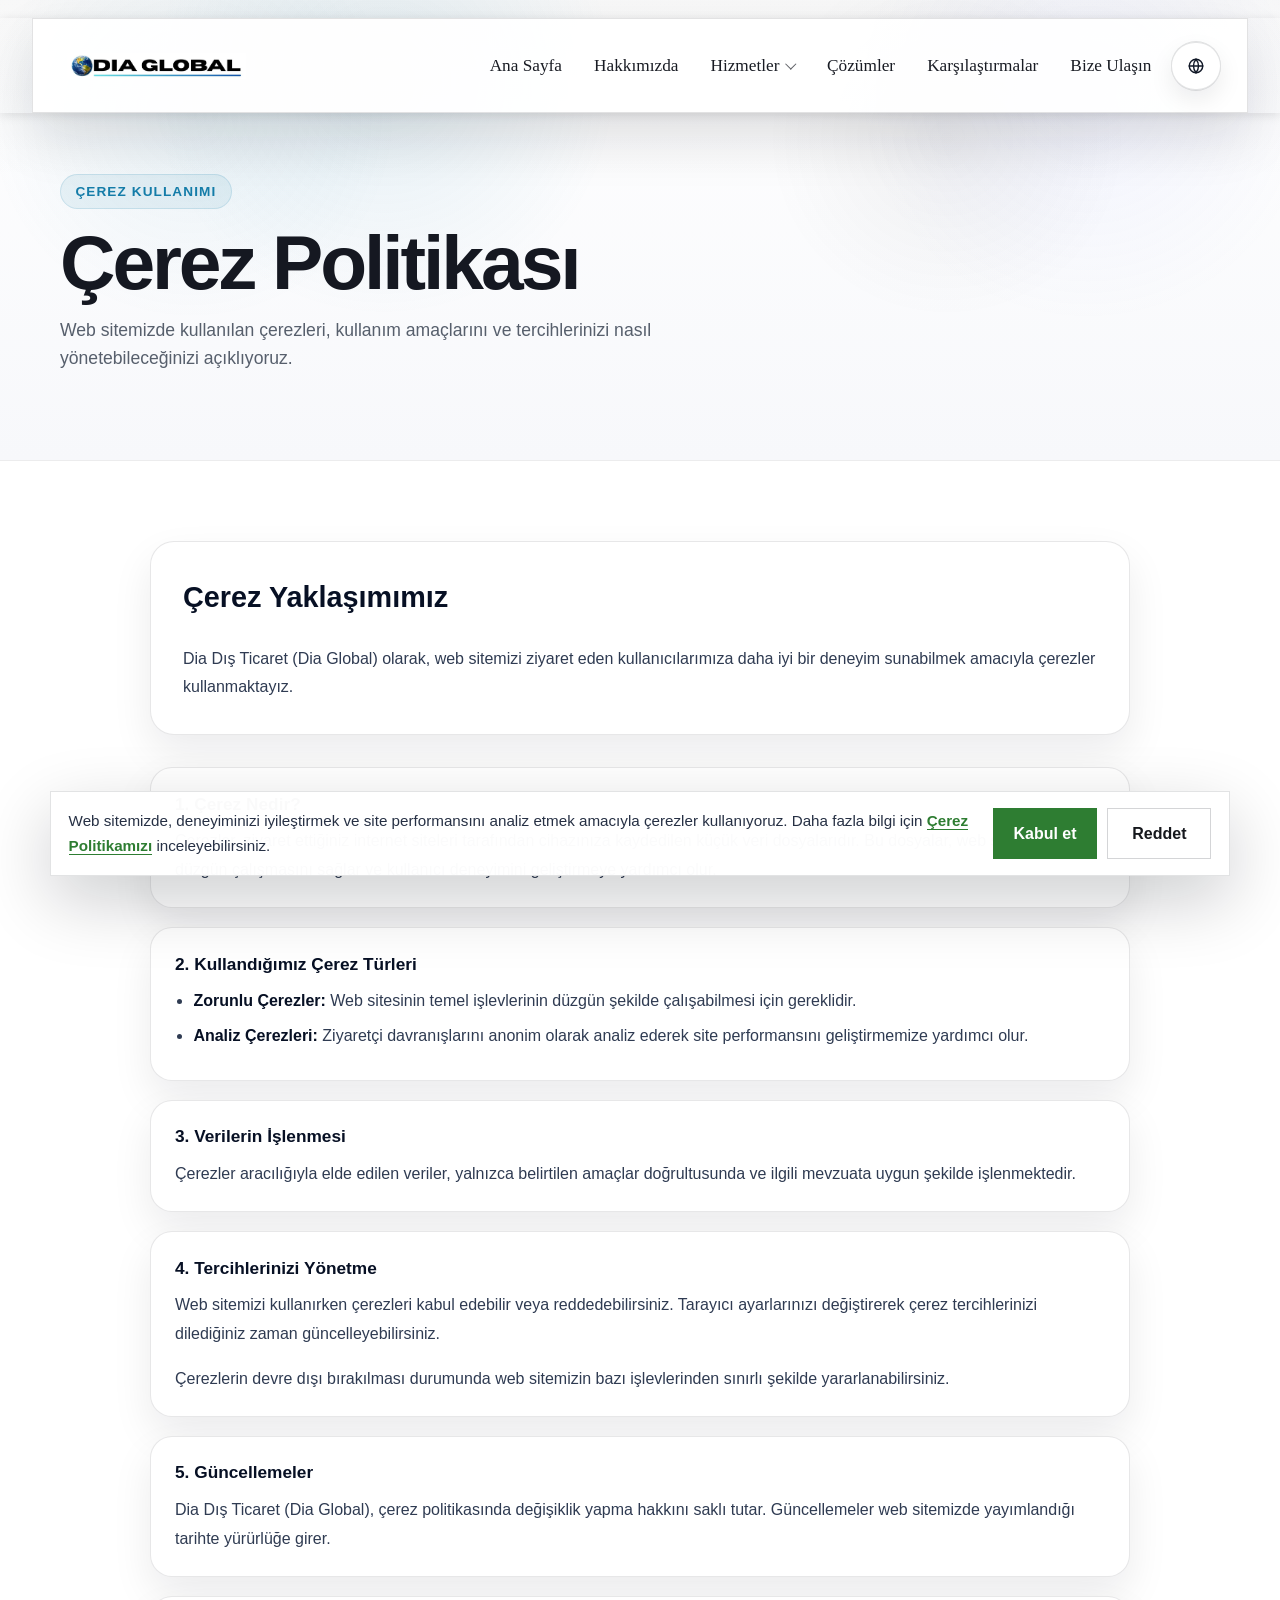
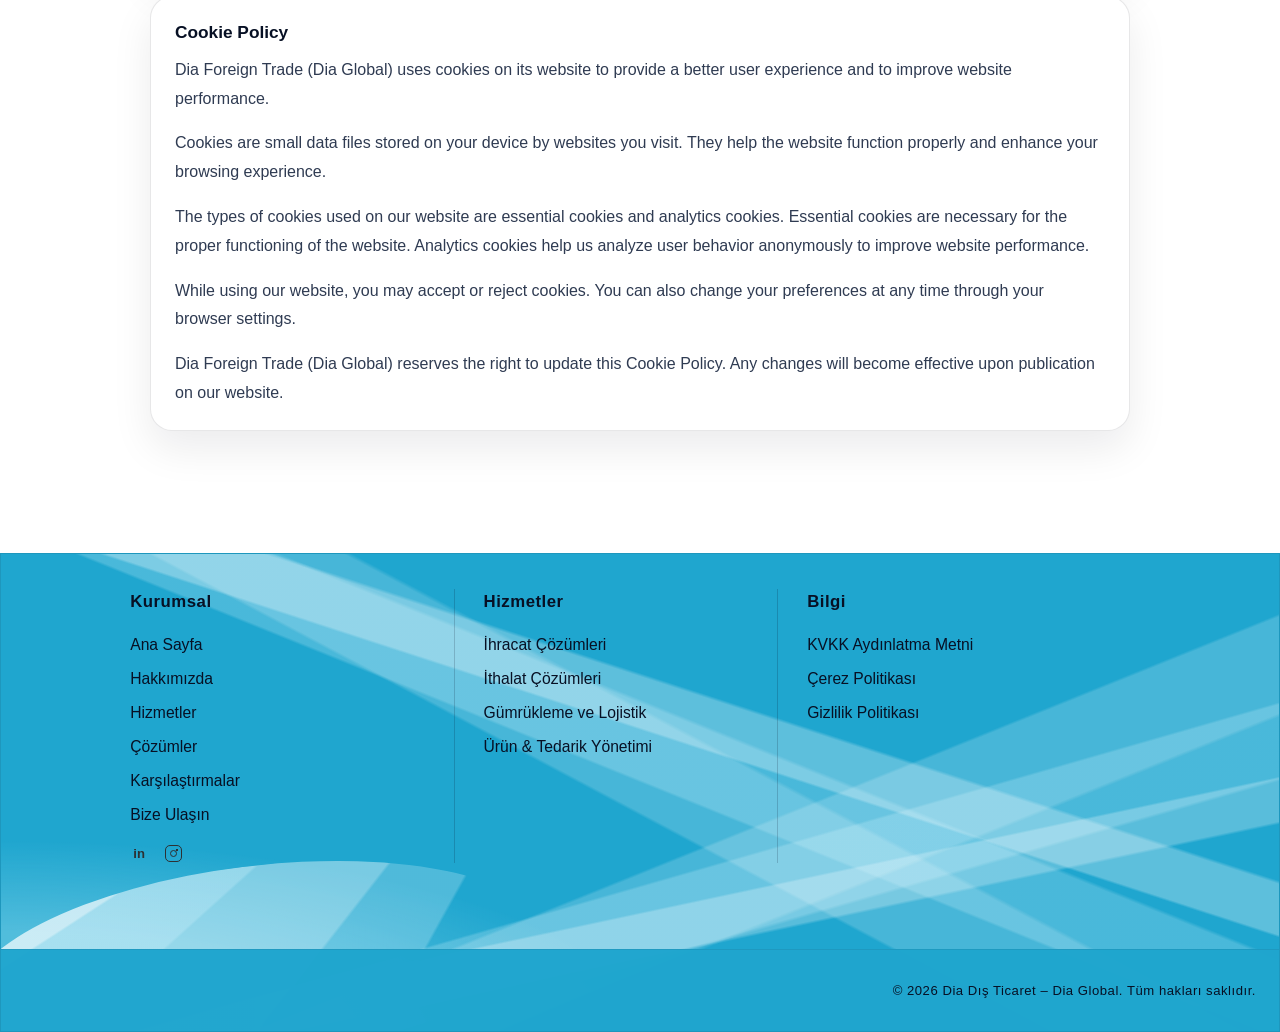
==== cerez-politikasi.html @ b4f11de1 "Link home navigation to canonical root" ====
<!DOCTYPE html>
<html lang="tr">
<head>
    <meta charset="UTF-8">
    <meta name="viewport" content="width=device-width, initial-scale=1.0">
    <title>Dia Global - &Ccedil;erez Politikas&#305;</title>
    <meta name="description" content="Dia Global web sitesinde kullan&#305;lan &ccedil;erezleri, &ccedil;erezlerin ama&ccedil;lar&#305;n&#305; ve taray&#305;c&#305; &uuml;zerinden tercihlerinizi nas&#305;l y&ouml;netebilece&#287;inizi okuyun.">
    <link rel="canonical" href="https://dia-global.com/cerez-politikasi.html">
    <link rel="stylesheet" href="styles.css?v=20260513-logo-size">
    <link rel="icon" href="/favicon.ico" sizes="any">
    <link rel="icon" type="image/png" sizes="128x128" href="/logo/favicon.png">
    <link rel="apple-touch-icon" href="/logo/favicon.png">
    <meta property="og:site_name" content="Dia Global">
    <meta property="og:image" content="https://dia-global.com/logo/logo-cropped.png">
    <meta name="twitter:image" content="https://dia-global.com/logo/logo-cropped.png">
    <meta name="google-adsense-account" content="ca-pub-6413682917914910">
    <script async src="https://pagead2.googlesyndication.com/pagead/js/adsbygoogle.js?client=ca-pub-6413682917914910"
        crossorigin="anonymous"></script>
</head>
<body class="inner-page privacy-page cookie-policy-page" data-page-id="cookie">
    <nav class="navbar">
        <div class="nav-container">
            <a href="/" class="logo home-logo" aria-label="Dia Global home">
                <span class="logo-video-frame" aria-hidden="true">
                    <img class="logo-video" src="logo/logo-cropped.png" alt="">
                </span>
            </a>
            <div class="nav-actions">
                <ul class="nav-menu">
                    <li><a href="/" class="nav-link">Ana Sayfa</a></li>
                    <li><a href="hakkimizda.html" class="nav-link">Hakk&#305;m&#305;zda</a></li>
                    <li class="nav-item-dropdown">
                        <a href="hizmetler.html" class="nav-link">Hizmetler</a>
                        <div class="nav-dropdown" aria-label="Hizmet alt men&uuml;s&uuml;">
                            <a href="hizmetler.html#ihracat-cozumleri" class="nav-dropdown-link">&#304;hracat &Ccedil;&ouml;z&uuml;mleri</a>
                            <a href="hizmetler.html#ithalat-cozumleri" class="nav-dropdown-link">&#304;thalat &Ccedil;&ouml;z&uuml;mleri</a>
                            <a href="hizmetler.html#gumrukleme-ve-lojistik" class="nav-dropdown-link">G&uuml;mr&uuml;kleme ve Lojistik</a>
                            <a href="hizmetler.html#urun-ve-tedarik-yonetimi" class="nav-dropdown-link">&Uuml;r&uuml;n &amp; Tedarik Y&ouml;netimi</a>
                        </div>
                    </li>
                    <li><a href="cozumler.html" class="nav-link">&Ccedil;&ouml;z&uuml;mler</a></li>
                    <li><a href="karsilastirmalar.html" class="nav-link">Kar&#351;&#305;la&#351;t&#305;rmalar</a></li>
                    <li><a href="iletisim.html" class="nav-link">Bize Ula&#351;&#305;n</a></li>
                </ul>
                <div class="language-switcher" aria-label="Language switcher">
                    <button type="button" class="language-option active" data-lang-option="tr" aria-pressed="true">TR</button>
                    <span class="language-divider">/</span>
                    <button type="button" class="language-option" data-lang-option="en" aria-pressed="false">EN</button>
                </div>
                <div class="hamburger">
                    <span></span>
                    <span></span>
                    <span></span>
                </div>
            </div>
        </div>
    </nav>

    <section class="page-hero">
        <div class="container">
            <span class="page-kicker">&Ccedil;erez Kullan&#305;m&#305;</span>
            <h1 class="page-title">&Ccedil;erez Politikas&#305;</h1>
            <p class="page-description">Web sitemizde kullan&#305;lan &ccedil;erezleri, kullan&#305;m ama&ccedil;lar&#305;n&#305; ve tercihlerinizi nas&#305;l y&ouml;netebilece&#287;inizi a&ccedil;&#305;kl&#305;yoruz.</p>
        </div>
    </section>

    <section class="contact privacy-policy-section">
        <div class="container">
            <div class="privacy-policy-shell">
                <div class="about-content privacy-policy-intro">
                    <h3>&Ccedil;erez Yakla&#351;&#305;m&#305;m&#305;z</h3>
                    <p>Dia D&#305;&#351; Ticaret (Dia Global) olarak, web sitemizi ziyaret eden kullan&#305;c&#305;lar&#305;m&#305;za daha iyi bir deneyim sunabilmek amac&#305;yla &ccedil;erezler kullanmaktay&#305;z.</p>
                </div>

                <div class="kvkk-full-block privacy-policy-content">
                    <div class="kvkk-full-sections">
                        <div class="kvkk-full-section">
                            <h4>1. &Ccedil;erez Nedir?</h4>
                            <p>&Ccedil;erezler, ziyaret etti&#287;iniz internet siteleri taraf&#305;ndan cihaz&#305;n&#305;za kaydedilen k&uuml;&ccedil;&uuml;k veri dosyalar&#305;d&#305;r. Bu dosyalar, web sitesinin d&uuml;zg&uuml;n &ccedil;al&#305;&#351;mas&#305;n&#305; sa&#287;lar ve kullan&#305;c&#305; deneyimini geli&#351;tirmeye yard&#305;mc&#305; olur.</p>
                        </div>

                        <div class="kvkk-full-section">
                            <h4>2. Kulland&#305;&#287;&#305;m&#305;z &Ccedil;erez T&uuml;rleri</h4>
                            <ul class="kvkk-full-list">
                                <li><strong>Zorunlu &Ccedil;erezler:</strong> Web sitesinin temel i&#351;levlerinin d&uuml;zg&uuml;n &#351;ekilde &ccedil;al&#305;&#351;abilmesi i&ccedil;in gereklidir.</li>
                                <li><strong>Analiz &Ccedil;erezleri:</strong> Ziyaret&ccedil;i davran&#305;&#351;lar&#305;n&#305; anonim olarak analiz ederek site performans&#305;n&#305; geli&#351;tirmemize yard&#305;mc&#305; olur.</li>
                            </ul>
                        </div>

                        <div class="kvkk-full-section">
                            <h4>3. Verilerin &#304;&#351;lenmesi</h4>
                            <p>&Ccedil;erezler arac&#305;l&#305;&#287;&#305;yla elde edilen veriler, yaln&#305;zca belirtilen ama&ccedil;lar do&#287;rultusunda ve ilgili mevzuata uygun &#351;ekilde i&#351;lenmektedir.</p>
                        </div>

                        <div class="kvkk-full-section">
                            <h4>4. Tercihlerinizi Y&ouml;netme</h4>
                            <p>Web sitemizi kullan&#305;rken &ccedil;erezleri kabul edebilir veya reddedebilirsiniz. Taray&#305;c&#305; ayarlar&#305;n&#305;z&#305; de&#287;i&#351;tirerek &ccedil;erez tercihlerinizi diledi&#287;iniz zaman g&uuml;ncelleyebilirsiniz.</p>
                            <p>&Ccedil;erezlerin devre d&#305;&#351;&#305; b&#305;rak&#305;lmas&#305; durumunda web sitemizin baz&#305; i&#351;levlerinden s&#305;n&#305;rl&#305; &#351;ekilde yararlanabilirsiniz.</p>
                        </div>

                        <div class="kvkk-full-section">
                            <h4>5. G&uuml;ncellemeler</h4>
                            <p>Dia D&#305;&#351; Ticaret (Dia Global), &ccedil;erez politikas&#305;nda de&#287;i&#351;iklik yapma hakk&#305;n&#305; sakl&#305; tutar. G&uuml;ncellemeler web sitemizde yay&#305;mland&#305;&#287;&#305; tarihte y&uuml;r&uuml;rl&uuml;&#287;e girer.</p>
                        </div>

                        <div class="kvkk-full-section">
                            <h4>Cookie Policy</h4>
                            <p>Dia Foreign Trade (Dia Global) uses cookies on its website to provide a better user experience and to improve website performance.</p>
                            <p>Cookies are small data files stored on your device by websites you visit. They help the website function properly and enhance your browsing experience.</p>
                            <p>The types of cookies used on our website are essential cookies and analytics cookies. Essential cookies are necessary for the proper functioning of the website. Analytics cookies help us analyze user behavior anonymously to improve website performance.</p>
                            <p>While using our website, you may accept or reject cookies. You can also change your preferences at any time through your browser settings.</p>
                            <p>Dia Foreign Trade (Dia Global) reserves the right to update this Cookie Policy. Any changes will become effective upon publication on our website.</p>
                        </div>
                    </div>
                </div>
            </div>
        </div>
    </section>

    <footer class="footer home-reference-footer">
        <div class="home-reference-footer-shell">
            <div class="home-reference-footer-panel">
                <div class="home-reference-footer-grid">
                    <div class="home-reference-footer-column">
                        <h4 data-i18n="footer.corporateTitle">Kurumsal</h4>
                        <a href="/" data-i18n="footer.linkHome">Ana Sayfa</a>
                        <a href="hakkimizda.html" data-i18n="footer.linkAbout">Hakk&#305;m&#305;zda</a>
                        <a href="hizmetler.html" data-i18n="footer.linkServices">Hizmetler</a>
                        <a href="cozumler.html" data-i18n="footer.linkSolutions">&Ccedil;&ouml;z&uuml;mler</a>
                        <a href="karsilastirmalar.html">Kar&#351;&#305;la&#351;t&#305;rmalar</a>
                        <a href="iletisim.html" data-i18n="footer.linkReach">Bize Ula&#351;&#305;n</a>
                        <div class="home-reference-footer-social">
                            <a href="#" class="home-reference-footer-social-link home-reference-footer-social-linkedin" aria-label="LinkedIn"><span>in</span></a>
                            <a href="#" class="home-reference-footer-social-link home-reference-footer-social-instagram" aria-label="Instagram"><span>Instagram</span></a>
                        </div>
                    </div>
                    <div class="home-reference-footer-column">
                        <h4 data-i18n="footer.servicesTitle">Hizmetler</h4>
                        <a href="hizmetler.html#ihracat-cozumleri" data-i18n="footer.serviceExport">&#304;hracat &Ccedil;&ouml;z&uuml;mleri</a>
                        <a href="hizmetler.html#ithalat-cozumleri" data-i18n="footer.serviceImport">&#304;thalat &Ccedil;&ouml;z&uuml;mleri</a>
                        <a href="hizmetler.html#gumrukleme-ve-lojistik" data-i18n="footer.serviceLogistics">G&uuml;mr&uuml;kleme ve Lojistik</a>
                        <a href="hizmetler.html#urun-ve-tedarik-yonetimi" data-i18n="footer.serviceSourcing">&Uuml;r&uuml;n &amp; Tedarik Y&ouml;netimi</a>
                    </div>
                    <div class="home-reference-footer-column home-reference-footer-column-wide">
                        <h4 data-i18n="footer.infoTitle">Bilgi</h4>
                        <a href="kvkk-aydinlatma-metni.html" data-i18n="footer.infoKvkk">KVKK Ayd&#305;nlatma Metni</a>
                        <a href="cerez-politikasi.html" data-i18n="footer.infoCookie">&Ccedil;erez Politikas&#305;</a>
                        <a href="gizlilik-politikasi.html" data-i18n="footer.infoPrivacy">Gizlilik Politikas&#305;</a>
                    </div>
                </div>
                <div class="home-reference-footer-bottom">
                    <div class="home-reference-footer-copy-row">
                        <span data-i18n-html="footer.copy">&copy; 2026 Dia D&#305;&#351; Ticaret &ndash; Dia Global. T&uuml;m haklar&#305; sakl&#305;d&#305;r.</span>
                    </div>
                </div>
            </div>
        </div>
    </footer>

    <script src="script.js?v=20260513-mobile-dropdown"></script>
</body>
</html>
---- styles.css ----
/* ===== COLOR SCHEME ===== */
:root {
    --primary: #2E7D32;
    --primary-light: #4CAF50;
    --primary-dark: #1B5E20;
    --secondary: #0288D1;
    --secondary-light: #03A9F4;
    --accent: #FF6F00;
    --dark: #212121;
    --light: #F5F5F5;
    --text: #333333;
    --border: #E0E0E0;
    --success: #66BB6A;
    --warning: #FFA726;
    --diamond-blue: #186eb6;
    --diamond-blue-soft: rgba(24, 110, 182, 0.18);
    --diamond-blue-glow: rgba(24, 110, 182, 0.42);
    --diamond-blue-deep: #0d4f8c;
}

/* ===== COMPARISON PAGES ===== */
.comparison-page {
    background: #0b0d12;
    color: #f5f7fb;
}

.comparison-page .navbar {
    background: rgba(11, 13, 18, 0.94);
    border-bottom: 1px solid rgba(255, 255, 255, 0.08);
}

.comparison-page .nav-link,
.comparison-page .language-option,
.comparison-page .language-divider {
    color: rgba(245, 247, 251, 0.82);
}

.comparison-page .nav-link.current,
.comparison-page .nav-link:hover,
.comparison-page .language-option.active {
    color: #ffd36a;
}

.comparison-page .hamburger span {
    background: #f5f7fb;
}

.comparison-hero,
.comparison-detail-hero {
    position: relative;
    min-height: 520px;
    overflow: hidden;
    display: flex;
    align-items: flex-end;
    background: #08090d;
}

.comparison-hero img,
.comparison-detail-hero img {
    position: absolute;
    inset: 0;
    width: 100%;
    height: 100%;
    object-fit: cover;
    opacity: 0.7;
}

.comparison-hero::after,
.comparison-detail-hero::after {
    content: '';
    position: absolute;
    inset: 0;
    background:
        linear-gradient(90deg, rgba(8, 9, 13, 0.9), rgba(8, 9, 13, 0.34) 46%, rgba(8, 9, 13, 0.9)),
        linear-gradient(180deg, transparent 35%, #0b0d12 100%);
}

.comparison-hero-copy,
.comparison-detail-copy {
    position: relative;
    z-index: 1;
    width: min(1180px, calc(100% - 40px));
    margin: 0 auto;
    padding: 0 0 88px;
}

.comparison-hero-copy h1,
.comparison-detail-copy h1 {
    max-width: 820px;
    margin: 12px 0 18px;
    font-size: clamp(2.4rem, 7vw, 5.8rem);
    line-height: 0.95;
    letter-spacing: 0;
    color: #ffffff;
}

.comparison-hero-copy p,
.comparison-detail-copy p {
    max-width: 720px;
    color: rgba(245, 247, 251, 0.82);
    font-size: 1.1rem;
}

.comparison-main,
.comparison-content {
    padding: 70px 0 90px;
}

.comparison-section-header {
    display: flex;
    justify-content: space-between;
    gap: 24px;
    align-items: end;
    margin-bottom: 28px;
}

.comparison-section-header h2 {
    color: #fff;
    font-size: clamp(1.8rem, 4vw, 3rem);
}

.comparison-card-grid {
    display: grid;
    grid-template-columns: repeat(4, minmax(0, 1fr));
    gap: 16px;
}

.comparison-card {
    min-height: 178px;
    padding: 20px;
    border: 1px solid rgba(255, 255, 255, 0.12);
    border-radius: 8px;
    background:
        linear-gradient(145deg, rgba(255, 255, 255, 0.08), rgba(255, 255, 255, 0.02)),
        #151821;
    box-shadow: 0 18px 42px rgba(0, 0, 0, 0.2);
}

.comparison-card.featured {
    grid-column: span 2;
    background:
        linear-gradient(135deg, rgba(170, 18, 28, 0.42), rgba(230, 173, 49, 0.22)),
        #171017;
}

.comparison-card span,
.comparison-spec-card span,
.back-link {
    display: inline-flex;
    color: #ffd36a;
    font-size: 0.8rem;
    font-weight: 800;
    letter-spacing: 0.1em;
    text-transform: uppercase;
}

.comparison-card h3 {
    margin: 14px 0 10px;
    color: #d7e8ff;
    font-size: 1.08rem;
    line-height: 1.28;
}

.comparison-card p {
    color: rgba(245, 247, 251, 0.68);
    font-size: 0.95rem;
}

.comparison-card:hover {
    transform: translateY(-4px);
    border-color: rgba(255, 211, 106, 0.46);
    box-shadow: 0 24px 58px rgba(0, 0, 0, 0.34);
}

.back-link {
    width: fit-content;
    margin-bottom: 22px;
}

.comparison-versus-grid {
    display: grid;
    grid-template-columns: repeat(2, minmax(0, 1fr));
    gap: 18px;
}

.comparison-spec-card {
    padding: 28px;
    border-radius: 8px;
    border: 1px solid rgba(255, 255, 255, 0.12);
    background: #151821;
}

.comparison-spec-card.red {
    background: linear-gradient(145deg, rgba(177, 22, 34, 0.34), rgba(21, 24, 33, 0.96));
}

.comparison-spec-card.gold {
    background: linear-gradient(145deg, rgba(225, 169, 46, 0.34), rgba(21, 24, 33, 0.96));
}

.comparison-spec-card.teal {
    background: linear-gradient(145deg, rgba(32, 162, 160, 0.3), rgba(21, 24, 33, 0.96));
}

.comparison-spec-card.blue {
    background: linear-gradient(145deg, rgba(40, 88, 190, 0.34), rgba(21, 24, 33, 0.96));
}

.comparison-spec-card.silver {
    background: linear-gradient(145deg, rgba(210, 215, 224, 0.24), rgba(21, 24, 33, 0.96));
}

.comparison-spec-card h2,
.comparison-verdict h2 {
    margin: 12px 0 18px;
    color: #ffffff;
}

.comparison-spec-card ul {
    display: grid;
    gap: 10px;
    padding-left: 18px;
    color: rgba(245, 247, 251, 0.78);
}

.comparison-table-wrap {
    margin-top: 22px;
    overflow-x: auto;
    border: 1px solid rgba(255, 255, 255, 0.12);
    border-radius: 8px;
    background: #11141b;
}

.comparison-table {
    width: 100%;
    border-collapse: collapse;
    min-width: 680px;
}

.comparison-table th,
.comparison-table td {
    padding: 16px;
    text-align: left;
    border-bottom: 1px solid rgba(255, 255, 255, 0.09);
}

.comparison-table th {
    color: #ffd36a;
    background: rgba(255, 255, 255, 0.05);
}

.comparison-table td {
    color: rgba(245, 247, 251, 0.78);
}

.comparison-verdict {
    margin-top: 22px;
    padding: 28px;
    border-radius: 8px;
    background: linear-gradient(135deg, rgba(255, 211, 106, 0.18), rgba(255, 255, 255, 0.05));
    border: 1px solid rgba(255, 211, 106, 0.24);
}

.comparison-verdict p {
    color: rgba(245, 247, 251, 0.78);
    max-width: 900px;
}

@media (max-width: 1024px) {
    .comparison-card-grid {
        grid-template-columns: repeat(2, minmax(0, 1fr));
    }
}

@media (max-width: 720px) {
    .comparison-hero,
    .comparison-detail-hero {
        min-height: 470px;
    }

    .comparison-hero-copy,
    .comparison-detail-copy {
        padding-bottom: 56px;
    }

    .comparison-card-grid,
    .comparison-versus-grid {
        grid-template-columns: 1fr;
    }

    .comparison-card.featured {
        grid-column: auto;
    }

    .comparison-main,
    .comparison-content {
        padding: 46px 0 64px;
    }
}

/* ===== GLOBAL STYLES ===== */
* {
    margin: 0;
    padding: 0;
    box-sizing: border-box;
}

body {
    font-family: 'Segoe UI', Tahoma, Geneva, Verdana, sans-serif;
    line-height: 1.6;
    color: var(--text);
    background: #FAFAFA;
}

body.home-page {
    background:
        radial-gradient(circle at top, rgba(74, 98, 255, 0.16), transparent 28%),
        radial-gradient(circle at bottom right, rgba(255, 255, 255, 0.06), transparent 24%),
        #050816;
    overflow-x: hidden;
    color: #f4f7ff;
}

.container {
    max-width: 1200px;
    margin: 0 auto;
    padding: 0 20px;
}

a {
    text-decoration: none;
    color: inherit;
    transition: all 0.3s ease;
}

/* ===== NAVBAR ===== */
.navbar {
    background: white;
    padding: 1rem 0;
    position: sticky;
    top: 0;
    z-index: 1000;
    box-shadow: 0 2px 10px rgba(0, 0, 0, 0.1);
}

.nav-container {
    max-width: 1200px;
    margin: 0 auto;
    padding: 0 20px;
    position: relative;
    display: flex;
    justify-content: space-between;
    align-items: center;
}

.logo {
    display: flex;
    align-items: center;
    height: 50px;
    transition: all 0.3s ease;
}

.logo img {
    height: 100%;
    width: auto;
    max-width: 150px;
    object-fit: contain;
}

.logo-video-frame {
    width: 230px;
    height: 52px;
    flex-shrink: 0;
    margin-left: 0;
    border-radius: 0;
    border: none;
    background: transparent;
    overflow: hidden;
    display: inline-flex;
    align-items: center;
    justify-content: center;
}

.logo .logo-video {
    width: 100%;
    height: 100%;
    max-width: none;
    object-fit: cover;
    object-position: 48% 53%;
    display: block;
    transform: scale(1.18);
    transform-origin: 48% 53%;
}

.nav-actions {
    display: flex;
    align-items: center;
    gap: 1.25rem;
}

.nav-menu {
    display: flex;
    list-style: none;
    gap: 2.5rem;
}

.language-switcher {
    position: relative;
    display: inline-flex;
    flex-direction: column;
    align-items: stretch;
    min-width: 74px;
    z-index: 20;
    padding: 0;
    border: 1px solid rgba(33, 33, 33, 0.12);
    border-radius: 0;
    background: #ffffff;
    box-shadow: 0 12px 28px rgba(5, 8, 22, 0.08);
}

.language-option {
    display: none;
    align-items: center;
    justify-content: flex-start;
    gap: 0.6rem;
    width: 100%;
    border: none;
    background: transparent;
    color: #071024;
    font: inherit;
    font-size: 0.9rem;
    font-weight: 500;
    letter-spacing: 0.06em;
    cursor: pointer;
    padding: 0.5rem 0.75rem;
    text-align: left;
    white-space: nowrap;
}

.language-option.active {
    display: inline-flex;
    color: #071024;
    order: 0;
}

.language-switcher:hover .language-option,
.language-switcher:focus-within .language-option {
    display: inline-flex;
}

.language-option:not(.active) {
    order: 1;
}

.language-switcher:hover .language-option:not(.active),
.language-switcher:focus-within .language-option:not(.active) {
    border-top: 1px solid rgba(21, 24, 33, 0.1);
}

.language-option:hover {
    background: #e6f8ff;
    color: #0f5f86;
}

.language-option[data-lang-option="tr"]::before {
    content: "";
}

.language-option[data-lang-option="en"]::before {
    content: "";
}

.language-divider {
    display: none;
}

.language-option::before {
    content: "";
    display: inline-block;
    width: 22px;
    height: 14px;
    flex: 0 0 auto;
    border: 1px solid rgba(21, 24, 33, 0.16);
    box-shadow: 0 1px 2px rgba(5, 8, 22, 0.08);
    background-repeat: no-repeat;
    background-position: center;
    background-size: cover;
}

.language-option[data-lang-option="tr"]::before {
    content: "";
    background-image: url('img/turkeyflag.jpg');
}

.language-option[data-lang-option="en"]::before {
    content: "";
    background-image: url('img/americaflag.jpg');
}

.nav-link {
    color: var(--text);
    font-weight: 500;
    position: relative;
    transition: color 0.3s ease, text-shadow 0.3s ease;
}

.nav-link:hover {
    color: var(--diamond-blue);
    text-shadow: 0 0 12px var(--diamond-blue-glow);
}

.nav-link.current {
    color: var(--diamond-blue-deep);
}

.nav-link::after {
    content: '';
    position: absolute;
    width: 0;
    height: 2px;
    bottom: -5px;
    left: 0;
    background: linear-gradient(90deg, #4ea0df, var(--diamond-blue), #0d4f8c);
    border-radius: 999px;
    box-shadow: 0 0 10px var(--diamond-blue-glow);
    transition: width 0.3s ease, opacity 0.3s ease;
    opacity: 0;
}

.nav-link:hover::after {
    width: 100%;
    opacity: 1;
}

.nav-link.current::after {
    width: 100%;
    opacity: 0.75;
}

.nav-menu > li {
    position: relative;
}

.nav-item-dropdown {
    padding-bottom: 18px;
    margin-bottom: -18px;
}

.nav-item-dropdown::after {
    content: '';
    position: absolute;
    top: 100%;
    left: 0;
    right: 0;
    height: 18px;
}

.nav-item-dropdown > .nav-link {
    display: inline-flex;
    align-items: center;
    gap: 0.5rem;
}

.nav-item-dropdown > .nav-link::before {
    content: '';
    order: 2;
    width: 0.38em;
    height: 0.38em;
    border-right: 1.5px solid currentColor;
    border-bottom: 1.5px solid currentColor;
    opacity: 0.7;
    transform: translateY(-2px) rotate(45deg);
    transition: transform 0.3s ease, opacity 0.3s ease;
}

.nav-item-dropdown:hover > .nav-link::before,
.nav-item-dropdown:focus-within > .nav-link::before {
    opacity: 1;
    transform: translateY(2px) rotate(225deg);
}

.nav-dropdown {
    position: absolute;
    top: calc(100% + 10px);
    left: 50%;
    min-width: 290px;
    display: grid;
    gap: 0.35rem;
    padding: 0.85rem;
    border: 1px solid rgba(17, 20, 29, 0.12);
    border-radius: 24px;
    background: rgba(255, 255, 255, 0.98);
    box-shadow: 0 22px 48px rgba(18, 20, 28, 0.16);
    opacity: 0;
    visibility: hidden;
    transform: translate(-50%, 12px);
    pointer-events: none;
    transition: opacity 0.25s ease, transform 0.25s ease, visibility 0.25s ease;
    z-index: 20;
}

.nav-item-dropdown:hover .nav-dropdown,
.nav-item-dropdown:focus-within .nav-dropdown {
    opacity: 1;
    visibility: visible;
    transform: translate(-50%, 0);
    pointer-events: auto;
}

.nav-dropdown-link {
    display: block;
    padding: 0.85rem 1rem;
    border-radius: 16px;
    color: #151821;
    font-size: 0.96rem;
    font-weight: 500;
    line-height: 1.35;
}

.nav-dropdown-link:hover,
.nav-dropdown-link:focus-visible {
    background: rgba(17, 20, 29, 0.06);
    color: #050816;
    outline: none;
}

.hamburger {
    display: none;
    flex-direction: column;
    cursor: pointer;
}

.hamburger span {
    width: 25px;
    height: 3px;
    background: var(--text);
    margin: 5px 0;
    border-radius: 2px;
    transition: 0.3s;
}

/* ===== HERO SECTION ===== */
.page-hero {
    position: relative;
    padding: 110px 20px 90px;
    background: linear-gradient(135deg, var(--primary) 0%, var(--secondary) 100%);
    color: white;
    overflow: hidden;
}

.page-hero::before {
    content: '';
    position: absolute;
    inset: 0;
    background:
        radial-gradient(circle at top right, rgba(255, 255, 255, 0.16), transparent 32%),
        radial-gradient(circle at bottom left, rgba(255, 255, 255, 0.12), transparent 28%);
    pointer-events: none;
}

.page-hero .container {
    position: relative;
    z-index: 1;
}

.page-kicker {
    display: inline-block;
    margin-bottom: 1rem;
    padding: 0.35rem 0.9rem;
    border-radius: 999px;
    background: rgba(255, 255, 255, 0.14);
    font-size: 0.85rem;
    font-weight: 600;
    letter-spacing: 0.08em;
    text-transform: uppercase;
}

.page-title {
    font-size: 3rem;
    line-height: 1.15;
    margin-bottom: 1rem;
}

.page-description {
    max-width: 720px;
    font-size: 1.1rem;
    opacity: 0.94;
}

.hero {
    position: relative;
    height: 100vh;
    display: flex;
    align-items: center;
    justify-content: center;
    overflow: hidden;
    background: linear-gradient(135deg, var(--primary) 0%, var(--secondary) 100%);
}

.hero::before {
    content: '';
    position: absolute;
    top: 0;
    right: 0;
    width: 50%;
    height: 100%;
    background: url('data:image/svg+xml,<svg xmlns="http://www.w3.org/2000/svg" viewBox="0 0 600 600"><defs><pattern id="grid" width="40" height="40" patternUnits="userSpaceOnUse"><path d="M 40 0 L 0 0 0 40" fill="none" stroke="rgba(255,255,255,0.1)" stroke-width="1"/></pattern></defs><rect width="600" height="600" fill="rgba(255,255,255,0.05)"/><rect width="600" height="600" fill="url(%23grid)"/><circle cx="300" cy="300" r="200" fill="none" stroke="rgba(255,255,255,0.1)" stroke-width="2"/><circle cx="300" cy="300" r="100" fill="none" stroke="rgba(255,255,255,0.1)" stroke-width="2"/></svg>') no-repeat center;
    background-size: cover;
    opacity: 0.5;
}

.hero-background {
    position: absolute;
    bottom: 0;
    right: 0;
    width: 40%;
    height: 100%;
    background: url('data:image/svg+xml,<svg xmlns="http://www.w3.org/2000/svg" viewBox="0 0 400 400"><g opacity="0.2"><path d="M100,200 Q150,150 200,200 T300,200" stroke="white" fill="none" stroke-width="2"/><path d="M100,250 Q150,200 200,250 T300,250" stroke="white" fill="none" stroke-width="2"/><path d="M100,300 Q150,250 200,300 T300,300" stroke="white" fill="none" stroke-width="2"/></g></svg>') no-repeat;
    background-size: contain;
    opacity: 0.3;
    z-index: 0;
}

.home-page .hero {
    height: auto;
    min-height: 100vh;
}

.home-page .navbar {
    position: absolute;
    inset: 18px 0 auto;
    padding: 0;
    background: transparent;
    box-shadow: none;
}

.home-page .nav-container {
    width: min(1680px, calc(100% - 80px));
    max-width: none;
    align-items: center;
    padding: 1rem 1.8rem;
    border: 1px solid rgba(16, 18, 26, 0.12);
    background: rgba(255, 255, 255, 0.96);
    box-shadow: 0 24px 55px rgba(18, 20, 28, 0.12);
}

.home-page .home-logo {
    height: auto;
    gap: 0.8rem;
    color: #151821;
    transform: translateX(0);
}

.home-page .logo-mark {
    width: 42px;
    height: 42px;
    display: inline-flex;
    align-items: center;
    justify-content: center;
    border-radius: 14px;
    background: #ffffff;
    border: 1px solid rgba(19, 22, 30, 0.12);
    color: #060816;
    font-family: 'Georgia', 'Times New Roman', serif;
    font-size: 0.9rem;
    font-weight: 700;
    letter-spacing: 0.08em;
    box-shadow: none;
}

.home-page .logo-text {
    font-family: 'Georgia', 'Times New Roman', serif;
    font-size: 1.05rem;
    font-weight: 700;
    letter-spacing: 0.02em;
    text-transform: none;
}

.home-page .nav-actions {
    margin-left: auto;
    transform: translateX(8px);
    padding: 0;
    border: none;
    border-radius: 0;
    background: transparent;
    backdrop-filter: none;
    box-shadow: none;
    gap: 1.25rem;
}

.home-page .nav-menu {
    gap: 1.65rem;
}

.home-page .nav-link {
    color: #191c24;
    font-family: 'Georgia', 'Times New Roman', serif;
    font-size: 1rem;
    font-weight: 500;
}

.home-page .nav-link::after {
    display: block;
}

.home-page .nav-link:hover,
.home-page .nav-link.current {
    color: #147ca8;
}

.home-page .nav-dropdown-link {
    font-family: 'Georgia', 'Times New Roman', serif;
}

.home-page .language-switcher {
    border: 1px solid rgba(21, 24, 33, 0.12);
    background: #ffffff;
    padding: 0;
}

.home-page .language-option {
    color: #191c24;
    font-family: 'Georgia', 'Times New Roman', serif;
    font-size: 0.98rem;
    letter-spacing: 0.02em;
}

.home-page .language-option.active {
    color: #050816;
}

.home-page .language-divider {
    color: rgba(25, 28, 36, 0.45);
}

.home-page .hamburger span {
    background: #11141d;
}

.home-page .hero {
    position: relative;
    align-items: flex-start;
    padding: 126px 24px 72px;
    background:
        radial-gradient(circle at 28% 20%, rgba(100, 216, 255, 0.18), transparent 24%),
        radial-gradient(circle at 74% 30%, rgba(155, 178, 192, 0.2), transparent 18%),
        linear-gradient(180deg, #ffffff 0%, #f7f9fc 100%);
}

.home-page .hero::before {
    inset: 0;
    width: 100%;
    background:
        radial-gradient(circle at 15% 25%, rgba(100, 216, 255, 0.08), transparent 18%),
        radial-gradient(circle at 85% 20%, rgba(155, 178, 192, 0.12), transparent 20%),
        linear-gradient(180deg, rgba(255, 255, 255, 0.82), transparent 44%);
    opacity: 1;
}

.home-page .hero-background {
    display: none;
}

.hero-grid,
.hero-noise,
.hero-smoke {
    position: absolute;
    inset: 0;
    pointer-events: none;
}

.hero-grid {
    background-image:
        radial-gradient(rgba(21, 24, 33, 0.12) 0.8px, transparent 0.8px),
        linear-gradient(180deg, rgba(155, 178, 192, 0.12), transparent 55%);
    background-size: 82px 82px, 100% 100%;
    mask-image: linear-gradient(180deg, rgba(0, 0, 0, 0.7), transparent 82%);
    opacity: 0.08;
}

.hero-noise {
    background:
        radial-gradient(circle at 20% 20%, rgba(100, 216, 255, 0.16), transparent 30%),
        radial-gradient(circle at 80% 35%, rgba(155, 178, 192, 0.18), transparent 20%),
        radial-gradient(circle at 60% 75%, rgba(24, 110, 182, 0.08), transparent 18%);
    filter: blur(30px);
    opacity: 0.6;
}

.hero-smoke {
    border-radius: 999px;
    filter: blur(18px);
    mix-blend-mode: multiply;
}

.hero-smoke-one {
    inset: 8% 56% auto 10%;
    height: 300px;
    background:
        radial-gradient(circle at left center, rgba(100, 216, 255, 0.16), transparent 55%),
        linear-gradient(90deg, rgba(155, 178, 192, 0.16), transparent 72%);
    transform: rotate(-12deg);
    animation: driftSmokeOne 16s ease-in-out infinite;
}

.hero-smoke-two {
    inset: 14% 18% auto 46%;
    height: 340px;
    background:
        radial-gradient(circle at left center, rgba(100, 216, 255, 0.14), transparent 54%),
        linear-gradient(90deg, rgba(155, 178, 192, 0.14), transparent 76%);
    transform: rotate(16deg);
    animation: driftSmokeTwo 20s ease-in-out infinite;
}

.hero-smoke-three {
    inset: 36% 30% auto 28%;
    height: 280px;
    background:
        radial-gradient(circle at left center, rgba(155, 178, 192, 0.13), transparent 50%),
        linear-gradient(90deg, rgba(100, 216, 255, 0.12), transparent 80%);
    transform: rotate(-8deg);
    animation: driftSmokeThree 18s ease-in-out infinite;
}

.home-page .hero-content {
    width: min(1180px, 100%);
    max-width: 1180px;
    text-align: left;
    padding-top: 2.6rem;
}

.hero-eyebrow {
    display: inline-flex;
    align-items: center;
    gap: 0.6rem;
    padding: 0.45rem 0.95rem;
    border: 1px solid rgba(21, 24, 33, 0.12);
    border-radius: 999px;
    background: rgba(255, 255, 255, 0.78);
    color: #2f3b52;
    font-size: 0.8rem;
    font-weight: 600;
    letter-spacing: 0.12em;
    text-transform: uppercase;
    margin-bottom: 1.6rem;
}

.home-page .hero-title {
    max-width: 1120px;
    margin-bottom: 1rem;
    font-family: 'Bahnschrift', 'Segoe UI', sans-serif;
    font-size: clamp(2.8rem, 5.6vw, 5.4rem);
    font-weight: 700;
    letter-spacing: -0.055em;
    line-height: 0.96;
    color: #071024;
    text-shadow: none;
}

.home-page .hero-subtitle {
    max-width: 720px;
    margin-bottom: 0.8rem;
    font-size: 1.08rem;
    font-weight: 400;
    line-height: 1.62;
    color: #2f3b52;
}

.hero-note {
    max-width: 700px;
    margin-bottom: 1.45rem;
    color: #526077;
    font-size: 0.92rem;
    letter-spacing: 0.03em;
    line-height: 1.65;
}

.home-page .hero-buttons {
    justify-content: flex-start;
    gap: 1rem;
}

.home-page .btn {
    width: auto;
    max-width: none;
    border-radius: 999px;
    padding: 0.95rem 1.55rem;
    font-family: 'Bahnschrift', 'Segoe UI', sans-serif;
    letter-spacing: 0.08em;
}

.home-page .btn-primary {
    background: #f3f4fb;
    color: #050816;
    box-shadow: 0 16px 35px rgba(243, 244, 251, 0.16);
}

.home-page .btn-primary:hover {
    background: #ffffff;
    color: #050816;
}

.home-page .btn-secondary {
    border-color: rgba(21, 24, 33, 0.18);
    color: #071024;
    background: #ffffff;
}

.home-page .btn-secondary:hover {
    background: #e6f8ff;
    color: #0f5f86;
    border-color: rgba(100, 216, 255, 0.5);
}

.hero-metrics {
    display: grid;
    grid-template-columns: repeat(3, minmax(0, 1fr));
    gap: 1rem;
    max-width: 880px;
    margin-top: 1.7rem;
}

.hero-metric {
    padding: 1.15rem 1.2rem;
    border-radius: 24px;
    border: 1px solid rgba(21, 24, 33, 0.1);
    background: #ffffff;
    backdrop-filter: blur(18px);
}

.hero-metric strong {
    display: block;
    margin-bottom: 0.35rem;
    color: #071024;
    font-family: 'Bahnschrift', 'Segoe UI', sans-serif;
    font-size: 1.55rem;
    letter-spacing: -0.03em;
}

.hero-metric span {
    display: block;
    color: #526077;
    font-size: 0.9rem;
    line-height: 1.5;
}

.home-page .home-contact-section {
    padding: 0 0 1.25rem;
    background: #ffffff;
    border-top: 1px solid rgba(21, 24, 33, 0.08);
    border-bottom: 1px solid rgba(21, 24, 33, 0.08);
}

.home-page .home-gallery-section {
    padding: 0 0 3rem;
    background: #ffffff;
}

.home-page .home-gallery-shell {
    position: relative;
    width: 100%;
    margin: 0;
    min-height: 1080px;
    overflow: hidden;
    border-radius: 0;
    background: #ffffff;
    box-shadow: 0 32px 80px rgba(5, 8, 22, 0.08);
}

.home-page .home-gallery-stage {
    position: absolute;
    inset: 0 0 290px 0;
    background:
        radial-gradient(circle at center, rgba(100, 216, 255, 0.14), transparent 52%),
        linear-gradient(180deg, #ffffff, #f7f9fc);
}

.home-page .home-gallery-stage::before {
    content: '';
    position: absolute;
    inset: 0;
    background-image: var(--gallery-stage-image);
    background-repeat: no-repeat;
    background-position: center center;
    background-size: cover;
    filter: blur(20px) saturate(0.96);
    transform: scale(1.04);
    opacity: 0.34;
}

.home-page .home-gallery-stage::after {
    content: '';
    position: absolute;
    inset: 0;
    background:
        linear-gradient(180deg, rgba(255, 255, 255, 0.08) 0%, rgba(255, 255, 255, 0.16) 52%, rgba(255, 255, 255, 0.24) 100%),
        linear-gradient(90deg, rgba(255, 255, 255, 0.22) 0%, transparent 18%, transparent 82%, rgba(255, 255, 255, 0.22) 100%);
    pointer-events: none;
}

.home-page .home-gallery-slide {
    position: absolute;
    inset: 0;
    margin: 0;
    opacity: 0;
    visibility: hidden;
    transform: scale(1.03);
    transition: opacity 0.65s ease, transform 0.65s ease, visibility 0.65s ease;
}

.home-page .home-gallery-slide.is-active {
    opacity: 1;
    visibility: visible;
    transform: scale(1);
}

.home-page .home-gallery-slide img {
    display: block;
    width: 100%;
    height: 100%;
    padding: 0;
    object-fit: cover;
    object-position: center center;
}

.home-page .home-gallery-slide[data-gallery-slide="0"] img {
    object-position: center bottom;
}

.home-page .home-gallery-slide[data-gallery-slide="1"] img {
    object-position: center center;
}

.home-page .home-gallery-slide[data-gallery-slide="2"] img {
    object-position: center center;
}

.home-page .home-gallery-panel {
    position: absolute;
    inset: auto 0 0 0;
    z-index: 1;
    height: 335px;
    padding: 4.3rem 0 2.3rem;
}

.home-page .home-gallery-panel::before {
    content: '';
    position: absolute;
    inset: 4.1rem 0 0 0;
    background: #f7f3ed;
}

.home-page .home-gallery-panel::after {
    content: '';
    position: absolute;
    left: 0;
    right: 0;
    top: 0;
    height: 130px;
    background: #f7f3ed;
    clip-path: ellipse(92% 100% at 46% 100%);
}

.home-page .home-gallery-copy,
.home-page .home-gallery-controls {
    position: relative;
    z-index: 1;
    width: min(1180px, calc(100% - 3.5rem));
    margin: 0 auto;
}

.home-page .home-gallery-kicker {
    display: inline-block;
    margin-bottom: 1rem;
    color: #b6412b;
    font-size: 0.8rem;
    font-weight: 700;
    letter-spacing: 0.14em;
    text-transform: uppercase;
}

.home-page .home-gallery-title {
    max-width: 900px;
    color: #16181d;
    font-size: clamp(2.25rem, 4.1vw, 3.75rem);
    line-height: 1;
}

.home-page .home-gallery-description {
    max-width: 650px;
    min-height: 3.6em;
    margin-top: 1.15rem;
    color: #4d535c;
    font-size: clamp(1rem, 1.2vw, 1.1rem);
    line-height: 1.8;
}

.home-page .home-gallery-controls {
    display: flex;
    align-items: center;
    justify-content: space-between;
    gap: 1.5rem;
    margin-top: 2.2rem;
}

.home-page .home-gallery-nav-buttons {
    display: flex;
    align-items: center;
    gap: 1rem;
}

.home-page .home-gallery-arrow {
    width: 44px;
    height: 44px;
    border: 1px solid rgba(22, 24, 29, 0.14);
    border-radius: 999px;
    background: transparent;
    color: #071024;
    font-size: 1.45rem;
    line-height: 1;
    cursor: pointer;
    transition: transform 0.25s ease, background 0.25s ease, color 0.25s ease, border-color 0.25s ease;
}

.home-page .home-gallery-arrow:hover {
    transform: translateY(-2px);
}

.home-page .home-gallery-arrow-muted {
    background: transparent;
    color: #737982;
    border-color: transparent;
}

.home-page .home-gallery-arrow:disabled {
    cursor: default;
    opacity: 0.55;
}

.home-page .home-gallery-arrow:disabled:hover {
    transform: none;
}

.home-page .home-gallery-arrow-muted:hover {
    background: rgba(22, 24, 29, 0.04);
    border-color: rgba(22, 24, 29, 0.1);
}

.home-page .home-gallery-indicators {
    display: flex;
    align-items: center;
    gap: 1.25rem;
    margin-left: auto;
}

.home-page .home-gallery-counter {
    color: #7b828b;
    font-size: 0.88rem;
    font-weight: 700;
    letter-spacing: 0.2em;
    text-transform: uppercase;
    white-space: nowrap;
}

.home-page .home-gallery-dots {
    display: flex;
    align-items: center;
    gap: 0;
}

.home-page .home-gallery-dot {
    position: relative;
    width: 74px;
    height: 3px;
    padding: 0;
    border: none;
    background: rgba(22, 24, 29, 0.14);
    border-radius: 0;
    cursor: pointer;
    overflow: hidden;
}

.home-page .home-gallery-dot:first-child {
    border-radius: 999px 0 0 999px;
}

.home-page .home-gallery-dot:last-child {
    border-radius: 0 999px 999px 0;
}

.home-page .home-gallery-dot::after {
    content: '';
    position: absolute;
    inset: 0 auto 0 0;
    width: 0;
    background: #64d8ff;
    transition: width 0.35s ease;
}

.home-page .home-gallery-dot.is-active::after {
    width: 100%;
}

.home-page .home-feature-section {
    padding: 5rem 0 5.5rem;
    background: #f7f3ed;
}

.home-page .home-feature-shell {
    width: min(1180px, calc(100% - 48px));
    margin: 0 auto;
    display: grid;
    gap: 4.8rem;
}

.home-page .home-feature-row {
    display: grid;
    grid-template-columns: minmax(300px, 0.9fr) minmax(320px, 1.1fr);
    align-items: center;
    gap: clamp(2.6rem, 5.7vw, 5.4rem);
}

.home-page .home-feature-row-reverse {
    grid-template-columns: minmax(320px, 1.05fr) minmax(300px, 0.95fr);
}

.home-page .home-feature-copy {
    max-width: 640px;
}

.home-page .home-feature-copy .home-section-kicker {
    color: #b6412b;
}

.home-page .home-feature-copy h2,
.home-page .home-feature-copy h3 {
    color: #11151c;
    font-family: 'Bahnschrift', 'Segoe UI', sans-serif;
    font-size: clamp(1.55rem, 2.4vw, 2.35rem);
    line-height: 1.2;
    letter-spacing: 0;
}

.home-page .home-feature-copy p {
    margin-top: 1.35rem;
    color: #454b55;
    font-size: clamp(1rem, 1.18vw, 1.08rem);
    line-height: 1.9;
}

.home-page .home-feature-media {
    position: relative;
    aspect-ratio: 1.05 / 1;
    min-height: 360px;
    overflow: hidden;
    background: #e9e2d8;
    box-shadow: 0 22px 46px rgba(28, 24, 18, 0.14);
}

.home-page .home-feature-media::before {
    display: none;
}

.home-page .home-feature-media-left,
.home-page .home-feature-media-left::before {
    border-radius: 46% 54% 42% 58% / 52% 44% 56% 48%;
}

.home-page .home-feature-media-right,
.home-page .home-feature-media-right::before {
    border-radius: 58% 42% 55% 45% / 44% 54% 46% 56%;
}

.home-page .home-feature-media img {
    display: block;
    width: 100%;
    height: 100%;
    object-fit: cover;
    object-position: center;
}

.home-page .hero.hero-summary {
    min-height: auto;
    padding: 34px 24px 64px;
}

.home-page .hero.hero-summary .hero-content {
    max-width: 920px;
    padding-top: 0;
}

.home-page .hero.hero-summary .hero-eyebrow {
    margin-bottom: 1rem;
}

.home-page .hero.hero-summary .hero-subtitle {
    max-width: 860px;
    margin-bottom: 0.7rem;
}

.home-page .hero.hero-summary .hero-note {
    max-width: 820px;
    margin-bottom: 1.25rem;
}

.home-page .hero.hero-summary .hero-metrics {
    max-width: 860px;
    margin-top: 1.35rem;
}

@media (max-width: 1024px) {
    .home-page .home-gallery-section {
        padding: 0 0 2.6rem;
        background: #ffffff;
    }

    .home-page .home-gallery-shell {
        width: 100%;
        min-height: 920px;
        border-radius: 0;
    }

    .home-page .home-gallery-stage {
        inset: 0 0 280px 0;
    }

    .home-page .home-gallery-panel {
        height: 320px;
        padding: 3.7rem 0 2rem;
    }

    .home-page .home-gallery-panel::before {
        inset: 3.55rem 0 0 0;
    }

    .home-page .home-gallery-panel::after {
        height: 112px;
        clip-path: ellipse(98% 100% at 48% 100%);
    }

    .home-page .home-gallery-copy,
    .home-page .home-gallery-controls {
        width: min(1180px, calc(100% - 2.5rem));
    }

    .home-page .home-gallery-title {
        max-width: 640px;
        font-size: clamp(2.1rem, 5vw, 3.25rem);
    }

    .home-page .home-feature-section {
        padding: 4rem 0 4.5rem;
    }

    .home-page .home-feature-shell {
        width: min(900px, calc(100% - 40px));
        gap: 4rem;
    }

    .home-page .home-feature-row,
    .home-page .home-feature-row-reverse {
        grid-template-columns: 1fr;
        gap: 2rem;
    }

    .home-page .home-feature-row-reverse .home-feature-copy {
        order: 2;
    }

    .home-page .home-feature-row-reverse .home-feature-media {
        order: 1;
    }

    .home-page .home-feature-copy {
        max-width: 100%;
    }

    .home-page .home-feature-media {
        width: min(620px, 100%);
        min-height: 320px;
        margin: 0 auto;
    }

    .home-page .hero.hero-summary {
        padding: 36px 20px 56px;
    }
}

@media (max-width: 640px) {
    .home-page .home-gallery-section {
        padding: 0 0 2.2rem;
        background: #ffffff;
    }

    .home-page .home-gallery-shell {
        width: 100%;
        min-height: 760px;
        border-radius: 0;
    }

    .home-page .home-gallery-stage {
        inset: 0 0 250px 0;
    }

    .home-page .home-gallery-panel {
        height: 285px;
        padding: 3.1rem 0 1.5rem;
    }

    .home-page .home-gallery-panel::before {
        inset: 2.9rem 0 0 0;
    }

    .home-page .home-gallery-panel::after {
        height: 92px;
        clip-path: ellipse(118% 100% at 50% 100%);
    }

    .home-page .home-gallery-slide img {
        padding: 0;
    }

    .home-page .home-gallery-copy,
    .home-page .home-gallery-controls {
        width: calc(100% - 1.5rem);
    }

    .home-page .hero.hero-summary {
        padding: 28px 16px 48px;
    }

    .home-page .home-gallery-title {
        font-size: clamp(1.85rem, 8.8vw, 2.45rem);
    }

    .home-page .home-gallery-description {
        min-height: auto;
        line-height: 1.7;
    }

    .home-page .home-gallery-controls {
        flex-direction: column;
        align-items: flex-start;
        gap: 1rem;
    }

    .home-page .home-gallery-indicators {
        width: 100%;
        justify-content: space-between;
        margin-left: 0;
    }

    .home-page .home-gallery-dot {
        width: 48px;
    }

    .home-page .home-gallery-arrow {
        width: 52px;
        height: 52px;
    }

    .home-page .home-feature-section {
        padding: 3.25rem 0 3.75rem;
    }

    .home-page .home-feature-shell {
        width: calc(100% - 28px);
        gap: 3.2rem;
    }

    .home-page .home-feature-media {
        min-height: 260px;
        aspect-ratio: 1 / 0.95;
    }

    .home-page .home-feature-media::before {
        border-width: 7px;
    }

    .home-page .home-feature-copy h2,
    .home-page .home-feature-copy h3 {
        font-size: clamp(1.45rem, 7vw, 1.95rem);
    }

    .home-page .home-feature-copy p {
        margin-top: 1rem;
        line-height: 1.75;
    }
}

.home-page .home-contact-grid {
    gap: 1.5rem;
    padding-top: 1.5rem;
}

.home-page .home-contact-card {
    border-radius: 32px;
    background: #ffffff;
    border: 1px solid rgba(21, 24, 33, 0.1);
    box-shadow: 0 18px 40px rgba(5, 8, 22, 0.08);
}

.home-page .home-contact-card:first-child {
    border-right: 1px solid rgba(21, 24, 33, 0.1);
}

.home-page .home-section-kicker {
    color: var(--secondary);
}

.home-page .home-contact-card h2,
.home-page .home-links-column h3 {
    color: #071024;
}

.home-page .home-contact-text,
.home-page .check-row,
.home-page .home-links-column a,
.home-page .home-bottom-bar p {
    color: #2f3b52;
}

.home-page .home-contact-action {
    color: #071024;
}

.home-page .home-contact-icon,
.home-page .home-social-links a {
    background: #ffffff;
    color: #071024;
    border: 1px solid rgba(21, 24, 33, 0.1);
    box-shadow: 0 4px 16px rgba(5, 8, 22, 0.08);
}

.home-page .home-inline-link {
    color: var(--secondary);
}

.home-page .newsletter-form {
    border-color: rgba(21, 24, 33, 0.1);
    background: #ffffff;
}

.home-page .newsletter-form input[type="email"] {
    background: #f1ede6;
    color: #071024;
}

.home-page .newsletter-form input[type="email"]::placeholder {
    color: rgba(47, 59, 82, 0.62);
}

.home-page .newsletter-form button {
    background: linear-gradient(135deg, #f2f4ff, #9eb2ff);
    color: #060816;
}

.home-page .home-links-section {
    background: #ffffff;
    padding: 3rem 0 3.75rem;
}

.home-page .home-links-grid {
    gap: 1.5rem;
}

.home-page .home-links-column {
    padding: 1.5rem;
    border-radius: 24px;
    background: #ffffff;
    border: 1px solid rgba(21, 24, 33, 0.1);
}

.home-page .home-links-column a:hover {
    color: #64d8ff;
}

.home-page .home-bottom-bar {
    background: #ffffff;
    border-top: 1px solid rgba(21, 24, 33, 0.08);
}

.home-page .footer {
    background: #ffffff;
    border-top: 1px solid rgba(21, 24, 33, 0.08);
    padding: 3rem 0 1rem;
}

.home-page .home-reference-footer {
    padding: 4.5rem 0 0;
    background: #ffffff;
    border-top: none;
}

.home-page .home-reference-footer-shell {
    width: 100%;
    margin: 0 auto;
}

.home-page .home-reference-footer-panel {
    position: relative;
    padding: 2.2rem max(2.45rem, calc((100vw - 1100px) / 2 + 2.45rem)) 0;
    border: 1px solid rgba(21, 24, 33, 0.08);
    background: #1fa6cf;
    box-shadow: none;
}

.home-page .home-reference-footer-grid {
    display: grid;
    grid-template-columns: 1fr 1fr 1.25fr;
    gap: 1.6rem;
    padding-bottom: 2.4rem;
}

.home-page .home-reference-footer-column {
    display: flex;
    flex-direction: column;
    gap: 0.7rem;
    padding-right: 1.4rem;
}

.home-page .home-reference-footer-column + .home-reference-footer-column {
    border-left: 1px solid rgba(7, 16, 36, 0.18);
    padding-left: 1.8rem;
}

.home-page .home-reference-footer-column h4 {
    margin-bottom: 0.45rem;
    color: #071024;
    font-size: 1.05rem;
    font-weight: 600;
    letter-spacing: 0.03em;
}

.home-page .home-reference-footer-column a,
.home-page .home-reference-footer-copy-row {
    color: #071024;
    font-size: 0.98rem;
    line-height: 1.45;
}

.home-page .home-reference-footer-column a:hover {
    color: #64d8ff;
}

.home-page .footer-section h4 {
    color: #f5f7ff;
}

.home-page .footer-section p,
.home-page .footer-section a {
    color: rgba(215, 222, 245, 0.7);
}

.home-policy-link {
    display: inline-flex;
    margin-top: 0.95rem;
}

.home-page .footer-section a:hover {
    color: #ffffff;
}

.home-page .social-links a {
    color: #eef2ff;
}

.home-page .footer-bottom {
    border-top-color: rgba(255, 255, 255, 0.08);
    color: rgba(215, 222, 245, 0.52);
}

@keyframes driftSmokeOne {
    0%, 100% { transform: translate3d(0, 0, 0) rotate(-12deg); opacity: 0.55; }
    50% { transform: translate3d(3%, 5%, 0) rotate(-4deg); opacity: 0.82; }
}

@keyframes driftSmokeTwo {
    0%, 100% { transform: translate3d(0, 0, 0) rotate(16deg); opacity: 0.38; }
    50% { transform: translate3d(-5%, 6%, 0) rotate(8deg); opacity: 0.74; }
}

@keyframes driftSmokeThree {
    0%, 100% { transform: translate3d(0, 0, 0) rotate(-8deg); opacity: 0.3; }
    50% { transform: translate3d(4%, -6%, 0) rotate(-1deg); opacity: 0.66; }
}

.home-contact-section {
    background: #F7F7F4;
    border-top: 1px solid rgba(33, 33, 33, 0.08);
    border-bottom: 1px solid rgba(33, 33, 33, 0.08);
}

.home-contact-grid {
    display: grid;
    grid-template-columns: 1fr 1fr;
    gap: 0;
}

.home-contact-card {
    padding: 4rem 2rem;
}

.home-contact-card:first-child {
    border-right: 1px solid rgba(33, 33, 33, 0.08);
}

.home-section-kicker {
    display: inline-block;
    margin-bottom: 1rem;
    color: var(--secondary);
    font-size: 0.8rem;
    font-weight: 700;
    letter-spacing: 0.08em;
    text-transform: uppercase;
}

.home-contact-card h2 {
    font-size: 2rem;
    margin-bottom: 1rem;
    color: var(--dark);
}

.home-contact-text {
    color: #555;
    margin-bottom: 1.5rem;
    line-height: 1.9;
}

.home-contact-actions {
    display: flex;
    flex-wrap: wrap;
    gap: 1rem;
    align-items: center;
}

.home-contact-action {
    display: inline-flex;
    align-items: center;
    gap: 0.75rem;
    color: var(--text);
    font-weight: 500;
}

.home-contact-icon {
    width: 48px;
    height: 48px;
    display: inline-flex;
    align-items: center;
    justify-content: center;
    border-radius: 999px;
    background: white;
    box-shadow: 0 4px 16px rgba(0, 0, 0, 0.08);
    font-size: 1.2rem;
}

.home-inline-link {
    color: var(--secondary);
    font-weight: 700;
}

.newsletter-form {
    display: grid;
    grid-template-columns: minmax(0, 1fr) auto;
    gap: 0;
    margin-bottom: 1rem;
    border: 1px solid rgba(33, 33, 33, 0.1);
    background: white;
    overflow: hidden;
}

.newsletter-form input[type="email"] {
    width: 100%;
    padding: 1rem 1.1rem;
    border: none;
    outline: none;
    font: inherit;
    color: var(--text);
    background: #F1EDE6;
}

.newsletter-form button {
    border: none;
    padding: 1rem 1.6rem;
    background: #9BB2C0;
    color: white;
    font: inherit;
    font-weight: 700;
    letter-spacing: 0.06em;
    text-transform: uppercase;
    cursor: pointer;
}

.newsletter-form .check-row {
    grid-column: 1 / -1;
    padding: 0 1rem 1rem;
}

.check-row {
    display: flex;
    align-items: flex-start;
    gap: 0.65rem;
    margin-top: 0.8rem;
    color: #555;
    font-size: 0.95rem;
}

.check-row input {
    width: 1rem;
    height: 1rem;
    flex: 0 0 auto;
    margin-top: 0.2rem;
    padding: 0;
}

.home-links-section {
    background: white;
    padding: 3.5rem 0;
}

.home-links-grid {
    display: grid;
    grid-template-columns: repeat(4, minmax(0, 1fr));
    gap: 2rem;
}

.home-links-column h3 {
    margin-bottom: 1rem;
    color: var(--dark);
    font-size: 1.05rem;
}

.home-links-column a {
    display: block;
    margin-bottom: 0.8rem;
    color: #5A5A5A;
}

.home-links-column a:hover {
    color: var(--primary);
}

.home-bottom-bar {
    background: #EAE5DD;
    padding: 1.8rem 0;
}

.home-bottom-bar-inner {
    display: flex;
    align-items: center;
    justify-content: space-between;
    gap: 1rem;
}

.home-bottom-bar p {
    color: #444;
    font-size: 0.95rem;
}

.home-social-links {
    display: flex;
    align-items: center;
    gap: 0.75rem;
}

.home-social-links a {
    width: 36px;
    height: 36px;
    display: inline-flex;
    align-items: center;
    justify-content: center;
    border-radius: 999px;
    background: white;
    color: var(--dark);
    font-size: 0.9rem;
    font-weight: 700;
    text-transform: lowercase;
    box-shadow: 0 4px 10px rgba(0, 0, 0, 0.07);
}

.hero-content {
    position: relative;
    z-index: 10;
    text-align: center;
    color: white;
    max-width: 800px;
}

.hero-title {
    font-size: 3.5rem;
    font-weight: 700;
    margin-bottom: 1.5rem;
    line-height: 1.2;
    text-shadow: 2px 2px 4px rgba(0, 0, 0, 0.2);
    animation: slideInDown 0.8s ease;
}

.hero-subtitle {
    font-size: 1.3rem;
    margin-bottom: 2.5rem;
    opacity: 0.95;
    font-weight: 300;
    animation: slideInUp 0.8s ease 0.2s both;
}

.hero-buttons {
    display: flex;
    gap: 1.5rem;
    justify-content: center;
    flex-wrap: wrap;
    animation: fadeIn 0.8s ease 0.4s both;
}

/* ===== BUTTONS ===== */
.btn {
    padding: 12px 30px;
    border: none;
    border-radius: 50px;
    font-size: 1rem;
    font-weight: 600;
    cursor: pointer;
    transition: all 0.3s ease;
    text-transform: uppercase;
    letter-spacing: 0.5px;
}

.btn-primary {
    background: var(--accent);
    color: white;
    box-shadow: 0 4px 15px rgba(255, 111, 0, 0.3);
}

.btn-primary:hover {
    background: #E65300;
    transform: translateY(-3px);
    box-shadow: 0 6px 20px rgba(255, 111, 0, 0.4);
}

.btn-secondary {
    background: transparent;
    color: white;
    border: 2px solid white;
}

.btn-secondary:hover {
    background: white;
    color: var(--primary);
    transform: translateY(-3px);
}

.btn-white {
    background: white;
    color: var(--primary);
    margin-top: 1.5rem;
}

.btn-white:hover {
    background: var(--light);
    transform: translateY(-3px);
}

/* ===== ABOUT SECTION ===== */
.about {
    padding: 80px 0;
    background: white;
}

.section-title {
    font-size: 2.5rem;
    color: var(--primary);
    text-align: center;
    margin-bottom: 1rem;
    font-weight: 700;
}

.section-subtitle {
    text-align: center;
    color: #999;
    font-size: 1.1rem;
    margin-bottom: 3rem;
}

.about-header {
    text-align: center;
    margin-bottom: 3rem;
}

.about-grid {
    display: grid;
    grid-template-columns: 1fr 1fr;
    gap: 4rem;
    align-items: center;
}

.about-detail-section .about-grid {
    grid-template-columns: minmax(0, 1fr);
    align-items: stretch;
    max-width: 1160px;
    margin: 0 auto;
}

.about-detail-section.is-filtered .about-grid {
    grid-template-columns: minmax(0, 1180px);
    justify-content: center;
}

.about-panel {
    scroll-margin-top: 140px;
}

.about-panel[hidden] {
    display: none !important;
}

.about-panel {
    display: grid;
    grid-template-columns: minmax(0, 1fr) minmax(360px, 0.95fr);
    gap: clamp(2rem, 4vw, 3.5rem);
    align-items: center;
    min-height: 560px;
    padding: clamp(2rem, 4vw, 3.5rem);
}

.about-detail-section.is-filtered .about-panel {
    min-height: min(680px, calc(100vh - 260px));
    grid-template-columns: minmax(0, 1fr) minmax(360px, 0.95fr);
    padding: clamp(2rem, 4vw, 3.5rem);
}

.about-detail-section.is-filtered .about-panel.media-left {
    grid-template-columns: minmax(360px, 0.95fr) minmax(0, 1fr);
}

.about-panel.media-left {
    grid-template-columns: minmax(360px, 0.95fr) minmax(0, 1fr);
}

.inner-page .about-detail-section .about-grid,
.inner-page .services-grid {
    gap: 5rem;
}

.inner-page .about-panel,
.inner-page .service-card {
    border: none;
    box-shadow: none;
    background: transparent;
    padding: clamp(2rem, 4vw, 3.5rem) 0;
}

.inner-page .about-panel:hover,
.inner-page .service-card:hover {
    transform: none;
    box-shadow: none;
}

.inner-page .about-panel .content-image,
.inner-page .service-card .service-image {
    position: relative;
    aspect-ratio: 1.05 / 1;
    overflow: hidden;
    background: #e9e2d8;
    box-shadow: 0 22px 46px rgba(28, 24, 18, 0.14);
    border-radius: 46% 54% 42% 58% / 52% 44% 56% 48%;
}

.inner-page .about-panel.media-left .content-image,
.inner-page .service-card.media-left .service-image {
    border-radius: 58% 42% 55% 45% / 44% 54% 46% 56%;
}

.inner-page .about-panel .content-image::before,
.inner-page .service-card .service-image::before {
    content: '';
    position: absolute;
    inset: -12px;
    border: 10px solid rgba(255, 255, 255, 0.72);
    pointer-events: none;
    z-index: 1;
}

.inner-page .about-panel .content-image::before,
.inner-page .service-card .service-image::before {
    border-radius: inherit;
}

.inner-page .content-image.has-contact,
.inner-page .service-image.has-contact {
    display: grid;
    grid-template-columns: minmax(240px, 0.88fr) minmax(260px, 1.12fr);
    align-items: start;
    gap: 1.8rem;
    aspect-ratio: auto;
    overflow: visible;
    background: transparent;
    box-shadow: none;
    border-radius: 0;
}

.inner-page .content-image.has-contact::before,
.inner-page .service-image.has-contact::before {
    display: none;
}

.inner-page .content-image.has-contact img,
.inner-page .service-image.has-contact img {
    height: 100%;
    min-height: 360px;
    border-radius: 46% 54% 42% 58% / 52% 44% 56% 48%;
    box-shadow: 0 22px 46px rgba(28, 24, 18, 0.14);
}

.inner-page .media-left .content-image.has-contact img,
.inner-page .media-left .service-image.has-contact img {
    border-radius: 58% 42% 55% 45% / 44% 54% 46% 56%;
}

.visual-contact-card {
    display: flex;
    flex-direction: column;
    justify-content: center;
    gap: 1.15rem;
    min-height: 230px;
    width: min(100%, 420px);
    margin-top: 0;
    padding: clamp(1.55rem, 2.6vw, 2.25rem);
    background:
        linear-gradient(145deg, rgba(255, 255, 255, 0.74), rgba(255, 255, 255, 0.32) 42%, rgba(116, 206, 239, 0.2)),
        rgba(224, 248, 255, 0.78);
    color: #111827;
    border: 1px solid rgba(30, 136, 192, 0.18);
    border-radius: 28px;
    box-shadow: 0 20px 46px rgba(30, 136, 192, 0.14);
}

.visual-contact-card h4 {
    color: #111827;
    font-size: clamp(1.35rem, 1.9vw, 1.95rem);
    line-height: 1.12;
}

.visual-contact-card p {
    color: #4b5563 !important;
    line-height: 1.7;
}

.visual-contact-card a {
    width: fit-content;
    margin-top: 0.5rem;
    padding: 0.95rem 1.45rem;
    background: #ffffff;
    color: var(--diamond-blue);
    font-weight: 800;
    text-transform: uppercase;
    text-decoration: none;
    letter-spacing: 0.02em;
    border-radius: 999px;
    border: 1px solid rgba(30, 136, 192, 0.22);
    box-shadow: 0 12px 24px rgba(30, 136, 192, 0.12);
}

.section-contact-card {
    grid-column: 1 / -1;
    justify-self: end;
    margin-bottom: -1.5rem;
}

.content-image {
    margin: 0;
    min-width: 0;
}

.content-image img {
    display: block;
    width: 100%;
    aspect-ratio: 4 / 3;
    object-fit: cover;
    border-radius: inherit;
    border: none;
    box-shadow: none;
}

.about-detail-section .content-image img {
    min-height: 430px;
}

.about-detail-section.is-filtered .content-image img {
    min-height: 430px;
}

.about-content h3 {
    font-size: 1.8rem;
    color: var(--primary);
    margin-bottom: 1.5rem;
}

.about-content p {
    color: #555;
    line-height: 1.8;
    margin-bottom: 1.5rem;
}

.highlights {
    list-style: none;
    display: flex;
    flex-direction: column;
    gap: 0.8rem;
}

.highlights li {
    color: var(--primary);
    font-weight: 500;
    font-size: 1.05rem;
}

.about-stats {
    display: grid;
    grid-template-columns: 1fr 1fr;
    gap: 2rem;
}

.stat-card {
    background: linear-gradient(135deg, var(--primary-light), var(--primary));
    color: white;
    padding: 2.5rem;
    border-radius: 15px;
    text-align: center;
    box-shadow: 0 10px 30px rgba(46, 125, 50, 0.2);
    transition: transform 0.3s ease;
}

.stat-card:hover {
    transform: translateY(-10px);
}

.stat-card h4 {
    font-size: 2.5rem;
    margin-bottom: 0.5rem;
}

.stat-card p {
    font-size: 1rem;
    opacity: 0.9;
}

/* ===== SERVICES SECTION ===== */
.services {
    padding: 80px 0;
    background: #F5F5F5;
}

.services-grid {
    display: grid;
    grid-template-columns: minmax(0, 1fr);
    gap: 2rem;
    align-items: stretch;
    max-width: 1040px;
    margin: 0 auto;
}

.service-card {
    background: white;
    padding: 2rem;
    border-radius: 18px;
    box-shadow: 0 12px 32px rgba(0, 0, 0, 0.08);
    transition: all 0.3s ease;
    text-align: left;
    border: 1px solid rgba(46, 125, 50, 0.12);
    position: relative;
    display: flex;
    flex-direction: column;
    gap: 1.25rem;
    overflow: hidden;
}

.service-card[id] {
    scroll-margin-top: 140px;
}

.service-card[hidden] {
    display: none !important;
}

[data-lang-block][hidden] {
    display: none !important;
}

.service-card:hover {
    transform: translateY(-10px);
    box-shadow: 0 20px 48px rgba(0, 0, 0, 0.14);
}

.service-card::before {
    content: '';
    position: absolute;
    inset: 0 0 auto 0;
    height: 6px;
    background: linear-gradient(90deg, var(--primary), var(--secondary));
}

.service-icon {
    font-size: 3rem;
    margin-bottom: 1.5rem;
}

.service-card-header {
    display: flex;
    align-items: flex-start;
    gap: 0;
}

.service-card-heading {
    margin-bottom: 1.1rem;
}

.service-card-body {
    display: grid;
    grid-template-columns: minmax(0, 1.1fr) minmax(240px, 0.9fr);
    gap: 1.5rem;
    align-items: center;
}

.service-card.media-left .service-card-body {
    grid-template-columns: minmax(240px, 0.9fr) minmax(0, 1.1fr);
}

.service-image img {
    min-height: 260px;
}

.service-card h3 {
    color: var(--primary);
    font-size: 1.5rem;
    margin-bottom: 0.3rem;
    line-height: 1.3;
}

.service-subheading {
    color: var(--secondary);
    font-size: 0.95rem;
    font-weight: 600;
    margin: 0;
}

.service-language-block {
    background: linear-gradient(180deg, rgba(46, 125, 50, 0.06), rgba(2, 136, 209, 0.04));
    border: 1px solid rgba(46, 125, 50, 0.08);
    border-radius: 14px;
    padding: 1rem 1.1rem;
}

.service-language {
    display: inline-flex;
    align-items: center;
    justify-content: center;
    min-width: 44px;
    padding: 0.3rem 0.65rem;
    border-radius: 999px;
    background: rgba(46, 125, 50, 0.12);
    color: var(--primary-dark);
    font-size: 0.75rem;
    font-weight: 700;
    letter-spacing: 0.08em;
    margin-bottom: 0.85rem;
}

.service-card p {
    color: #555;
    line-height: 1.7;
    margin-bottom: 0.85rem;
}

.service-card p:last-child {
    margin-bottom: 0;
}

.services-extra-section {
    margin-top: 2.5rem;
    display: grid;
    grid-template-columns: repeat(auto-fit, minmax(320px, 1fr));
    gap: 2rem;
}

.services-extra-section[hidden] {
    display: none !important;
}

.services-grid.is-filtered {
    grid-template-columns: minmax(0, 1fr);
    max-width: 1180px;
    margin: 0 auto;
}

.services-grid.is-filtered .service-card {
    min-height: min(680px, calc(100vh - 260px));
    padding: clamp(2rem, 4vw, 3.5rem);
}

.services-grid.is-filtered .service-card-body {
    grid-template-columns: minmax(0, 1fr) minmax(360px, 0.95fr);
    gap: clamp(2rem, 4vw, 3.5rem);
}

.services-grid.is-filtered .service-card.media-left .service-card-body {
    grid-template-columns: minmax(360px, 0.95fr) minmax(0, 1fr);
}

.services-grid.is-filtered .service-image img {
    min-height: 430px;
}

.services-extra-card {
    background: white;
    border-radius: 18px;
    padding: 2rem;
    border: 1px solid rgba(46, 125, 50, 0.12);
    box-shadow: 0 12px 32px rgba(0, 0, 0, 0.06);
}

.services-extra-card-media {
    display: grid;
    grid-template-columns: minmax(300px, 0.95fr) minmax(280px, 1fr);
    gap: clamp(2rem, 4vw, 3.5rem);
    align-items: center;
}

.services-extra-image {
    position: relative;
    aspect-ratio: 1.05 / 1;
    margin: 0;
    overflow: hidden;
    background: #e9e2d8;
    border-radius: 58% 42% 55% 45% / 44% 54% 46% 56%;
    box-shadow: 0 22px 46px rgba(28, 24, 18, 0.14);
}

.services-extra-image::before {
    content: '';
    position: absolute;
    inset: -12px;
    z-index: 1;
    border: 10px solid rgba(255, 255, 255, 0.72);
    border-radius: inherit;
    pointer-events: none;
}

.services-extra-image img {
    width: 100%;
    height: 100%;
    min-height: 360px;
    display: block;
    object-fit: cover;
}

.services-industries-card .services-extra-image {
    aspect-ratio: 1 / 1;
    border-radius: 8px;
}

.services-industries-card .services-extra-image::before {
    display: none;
}

.services-industries-card .services-extra-image img {
    min-height: 0;
    border-radius: 8px;
}

.services-why-card {
    grid-template-columns: minmax(280px, 0.8fr) minmax(320px, 1.2fr);
}

.services-why-card .services-extra-image {
    aspect-ratio: 1.2 / 1;
    border-radius: 8px;
}

.services-why-card .services-extra-image::before {
    display: none;
}

.services-why-card .services-extra-image img {
    min-height: 280px;
    border-radius: 8px;
}

.services-extra-card h3 {
    color: var(--primary);
    font-size: 1.5rem;
    margin-bottom: 1rem;
}

.services-extra-list {
    padding-left: 1.2rem;
    color: #555;
    line-height: 1.8;
}

.services-extra-list li + li {
    margin-top: 0.45rem;
}

.read-more {
    color: var(--secondary);
    font-weight: 600;
    display: inline-block;
    transition: all 0.3s ease;
}

.read-more:hover {
    color: var(--primary);
    transform: translateX(5px);
}

/* ===== SOLUTIONS SECTION ===== */
.solutions {
    padding: 80px 0;
    background: white;
}

.solutions-blocks {
    display: grid;
    grid-template-columns: repeat(auto-fit, minmax(250px, 1fr));
    gap: 2rem;
}

.solution-block {
    background: linear-gradient(135deg, var(--primary), var(--secondary));
    color: white;
    padding: 2.5rem;
    border-radius: 12px;
    transition: all 0.3s ease;
    position: relative;
    overflow: hidden;
}

.solution-block::before {
    content: '';
    position: absolute;
    top: -50%;
    right: -50%;
    width: 100%;
    height: 100%;
    background: linear-gradient(45deg, transparent 30%, rgba(255, 255, 255, 0.1) 50%, transparent 70%);
    transform: rotate(45deg);
    pointer-events: none;
}

.solution-block:hover {
    transform: translateY(-10px);
    box-shadow: 0 15px 40px rgba(46, 125, 50, 0.3);
}

.solution-block h3 {
    font-size: 1.4rem;
    margin-bottom: 1rem;
    position: relative;
    z-index: 1;
}

.solution-block p {
    font-size: 0.95rem;
    opacity: 0.95;
    position: relative;
    z-index: 1;
}

/* ===== STATS SECTION ===== */
.stats-section {
    padding: 80px 0;
    background: linear-gradient(135deg, var(--primary), var(--secondary));
    color: white;
}

.stats-grid {
    display: grid;
    grid-template-columns: repeat(auto-fit, minmax(200px, 1fr));
    gap: 3rem;
    text-align: center;
}

.stat-item h4 {
    font-size: 3rem;
    margin-bottom: 0.5rem;
    font-weight: 700;
}

.stat-item p {
    font-size: 1.1rem;
    opacity: 0.9;
}

/* ===== CTA SECTION ===== */
.cta {
    padding: 80px 0;
    background: linear-gradient(135deg, var(--secondary), var(--primary));
    color: white;
    text-align: center;
}

.cta h2 {
    font-size: 2.5rem;
    margin-bottom: 1rem;
}

.cta p {
    font-size: 1.2rem;
    margin-bottom: 2rem;
}

/* ===== CONTACT SECTION ===== */
.contact {
    padding: 80px 0;
    background: white;
}

.contact-grid {
    display: grid;
    grid-template-columns: repeat(auto-fit, minmax(250px, 1fr));
    gap: 3rem;
    margin-top: 3rem;
}

.contact-details {
    margin-top: 3.5rem;
}

.contact-info {
    background: linear-gradient(135deg, #F0F4FF, #F0FFF4);
    padding: 2.5rem;
    border-radius: 12px;
    border-left: 4px solid var(--primary);
    transition: all 0.3s ease;
}

.contact-info:hover {
    transform: translateY(-5px);
    box-shadow: 0 10px 30px rgba(0, 0, 0, 0.1);
}

.contact-info h3 {
    color: var(--primary);
    margin-bottom: 1rem;
    font-size: 1.3rem;
}

.contact-info p {
    color: #555;
    line-height: 1.8;
}

.contact-info a {
    color: var(--secondary);
    font-weight: 600;
    transition: color 0.3s ease;
}

.contact-info a:hover {
    color: var(--primary);
}

.contact-form-layout {
    display: grid;
    grid-template-columns: minmax(0, 1.15fr) minmax(320px, 0.85fr);
    gap: 2rem;
    margin-top: 2.75rem;
    align-items: start;
}

.contact-map-card {
    margin: 3rem 0;
    overflow: hidden;
    border: 1px solid rgba(21, 24, 33, 0.12);
    border-radius: 24px;
    background: #ffffff;
    box-shadow: 0 18px 42px rgba(5, 8, 22, 0.08);
}

.contact-map {
    width: 100%;
    min-height: 500px;
}

.contact-page .page-hero {
    min-height: 560px;
    padding: 0;
    overflow: hidden;
    background: #eef3f7;
}

.contact-page .page-hero::before {
    display: none;
}

.contact-page .contact-hero-map {
    position: absolute;
    inset: 0;
    min-height: 100%;
}

.contact-map-fallback {
    background: #eef3f7;
}

.contact-map-fallback iframe {
    display: block;
    width: 100%;
    height: 100%;
    min-height: inherit;
    border: 0;
}

.contact-map-fallback-link {
    position: absolute;
    right: 1rem;
    bottom: 1rem;
    z-index: 2;
    display: inline-flex;
    align-items: center;
    justify-content: center;
    min-height: 42px;
    padding: 0.65rem 0.9rem;
    border: 1px solid rgba(21, 24, 33, 0.12);
    border-radius: 999px;
    background: rgba(255, 255, 255, 0.92);
    color: #071024;
    font-weight: 700;
    box-shadow: 0 10px 24px rgba(5, 8, 22, 0.12);
}

.contact-form-card,
.kvkk-card {
    background: white;
    padding: 2.2rem;
    border-radius: 18px;
    border: 1px solid rgba(46, 125, 50, 0.12);
    box-shadow: 0 12px 32px rgba(0, 0, 0, 0.08);
}

.contact-form-card h1,
.contact-form-card h3,
.kvkk-card h3 {
    color: var(--primary);
    font-size: 1.8rem;
    margin-bottom: 0.85rem;
}

.contact-form-intro {
    color: #555;
    line-height: 1.8;
}

.contact-form {
    display: flex;
    flex-direction: column;
    gap: 1rem;
    margin-top: 1.4rem;
}

.form-row {
    display: grid;
    grid-template-columns: repeat(2, minmax(0, 1fr));
    gap: 1rem;
}

.form-field {
    display: flex;
    flex-direction: column;
    gap: 0.55rem;
}

.form-field span {
    color: var(--dark);
    font-weight: 600;
}

.form-label-row {
    display: flex;
    align-items: center;
    justify-content: flex-start;
    gap: 0.35rem;
}

.form-field .form-optional-note {
    color: rgba(21, 24, 33, 0.48);
    font-size: 0.82rem;
    font-weight: 500;
}

.form-field input,
.form-field textarea {
    width: 100%;
    padding: 0.95rem 1rem;
    border-radius: 14px;
    border: 1px solid rgba(33, 33, 33, 0.12);
    background: #F7F8FC;
    color: var(--text);
    font: inherit;
    outline: none;
    transition: border-color 0.3s ease, box-shadow 0.3s ease, background 0.3s ease;
}

.form-field input:focus,
.form-field textarea:focus {
    border-color: rgba(2, 136, 209, 0.45);
    box-shadow: 0 0 0 4px rgba(2, 136, 209, 0.08);
    background: white;
}

.form-field textarea {
    min-height: 152px;
    resize: vertical;
}

.contact-form-actions {
    display: flex;
    align-items: center;
    gap: 1rem;
    flex-wrap: wrap;
}

.contact-form .btn {
    width: auto;
}

.kvkk-card {
    display: flex;
    flex-direction: column;
    gap: 1rem;
}

.kvkk-card p {
    color: #555;
    line-height: 1.8;
}

.kvkk-summary {
    padding: 1rem 1.1rem;
    border-radius: 14px;
    background: linear-gradient(180deg, rgba(46, 125, 50, 0.05), rgba(2, 136, 209, 0.04));
    border: 1px solid rgba(46, 125, 50, 0.1);
}

.kvkk-summary h4 {
    color: var(--primary-dark);
    font-size: 1rem;
    margin-bottom: 0.65rem;
}

.kvkk-list {
    padding-left: 1.15rem;
    color: #555;
    line-height: 1.8;
}

.kvkk-list li + li {
    margin-top: 0.35rem;
}

.kvkk-check {
    margin-top: 0.35rem;
}

.kvkk-email {
    font-weight: 600;
}

.kvkk-email a {
    color: var(--secondary);
}

.kvkk-full-block {
    max-width: 980px;
    margin-top: 3rem;
    padding-top: 2.2rem;
    border-top: 1px solid rgba(33, 33, 33, 0.12);
}

.kvkk-full-title {
    color: var(--dark);
    font-size: 1.45rem;
    line-height: 1.45;
    margin-bottom: 1.35rem;
}

.kvkk-full-block p {
    color: #555;
    line-height: 1.8;
    margin-bottom: 1rem;
}

.kvkk-full-list {
    padding-left: 1.15rem;
    margin: 0 0 1.4rem;
}

.kvkk-full-list li {
    color: #555;
    line-height: 1.8;
    margin-bottom: 0.4rem;
}

.kvkk-full-sections {
    display: flex;
    flex-direction: column;
    gap: 1rem;
}

.kvkk-full-section h4 {
    color: var(--dark);
    font-size: 1.08rem;
    margin-bottom: 0.55rem;
}

.kvkk-consent-banner {
    position: fixed;
    right: 24px;
    bottom: 24px;
    z-index: 1100;
    width: min(420px, calc(100vw - 32px));
}

.kvkk-consent-banner[hidden] {
    display: none;
}

.kvkk-consent-inner {
    padding: 1.2rem 1.2rem 1.1rem;
    border-radius: 22px;
    background: rgba(7, 11, 24, 0.94);
    border: 1px solid rgba(255, 255, 255, 0.1);
    backdrop-filter: blur(24px);
    box-shadow: 0 22px 55px rgba(0, 0, 0, 0.34);
}

.kvkk-consent-title {
    color: #f5f7ff;
    font-size: 1.05rem;
    font-weight: 700;
    margin-bottom: 0.55rem;
}

.kvkk-consent-text {
    color: rgba(215, 222, 245, 0.76);
    line-height: 1.7;
    font-size: 0.94rem;
}

.kvkk-consent-check {
    margin-top: 0.9rem;
}

.kvkk-consent-actions {
    display: flex;
    gap: 0.75rem;
    margin-top: 1rem;
}

.kvkk-consent-actions .btn {
    width: auto;
    max-width: none;
    min-width: 136px;
}

.contact-form-card.is-locked .form-field input,
.contact-form-card.is-locked .form-field textarea,
.contact-form-card.is-locked .contact-form-actions .btn {
    opacity: 0.5;
    filter: saturate(0.8);
}

.contact-footer-info {
    padding: 0 0 3.5rem;
}

.contact-footer-header {
    text-align: center;
    margin-bottom: 2rem;
}

.contact-footer-header h2 {
    color: var(--dark);
    font-size: 2.2rem;
    margin-bottom: 0.75rem;
}

.contact-footer-header p {
    color: #777;
    font-size: 1.05rem;
}

.contact-footer-grid {
    display: grid;
    grid-template-columns: repeat(3, minmax(0, 1fr));
    gap: 2rem;
    padding-top: 2rem;
    border-top: 1px solid rgba(33, 33, 33, 0.12);
}

.contact-footer-column h3 {
    color: var(--dark);
    font-size: 1.2rem;
    margin-bottom: 1rem;
}

.contact-footer-column p {
    color: #555;
    line-height: 1.8;
}

.contact-footer-list {
    list-style: none;
    margin-top: 0.9rem;
}

.contact-footer-list li {
    color: #555;
    line-height: 1.8;
    margin-bottom: 0.6rem;
}

.contact-footer-list li::before {
    content: "\2022";
    color: var(--secondary);
    margin-right: 0.55rem;
}

/* ===== FOOTER ===== */
.footer {
    background: #ffffff;
    color: #071024;
    padding: 3rem 0 1rem;
}

.footer-content {
    display: grid;
    grid-template-columns: repeat(auto-fit, minmax(250px, 1fr));
    gap: 2rem;
    margin-bottom: 2rem;
}

.footer-section h4 {
    color: var(--primary-light);
    margin-bottom: 1rem;
    font-size: 1.1rem;
}

.footer-section p {
    color: #CCC;
    line-height: 1.6;
}

.footer-section ul {
    list-style: none;
}

.footer-section ul li {
    margin-bottom: 0.5rem;
}

.footer-section a {
    color: #CCC;
    transition: color 0.3s ease;
}

.footer-section a:hover {
    color: var(--primary-light);
}

.social-links {
    display: flex;
    gap: 1rem;
}

.footer-bottom {
    text-align: center;
    padding-top: 2rem;
    border-top: 1px solid #444;
    color: #999;
}

/* ===== INNER PAGE THEME ===== */
body.inner-page {
    background: #ffffff;
    color: #151821;
    overflow-x: hidden;
}

.inner-page .navbar {
    position: absolute;
    inset: 18px 0 auto;
    padding: 0;
    background: transparent;
    box-shadow: none;
}

.inner-page .nav-container {
    width: min(1680px, calc(100% - 80px));
    max-width: none;
    align-items: center;
    padding: 1rem 1.8rem;
    border: 1px solid rgba(16, 18, 26, 0.12);
    background: rgba(255, 255, 255, 0.96);
    box-shadow: 0 24px 55px rgba(18, 20, 28, 0.12);
}

.inner-page .home-logo {
    height: auto;
    gap: 0.8rem;
    color: #151821;
    transform: translateX(0);
}

.inner-page .logo-mark {
    width: 42px;
    height: 42px;
    display: inline-flex;
    align-items: center;
    justify-content: center;
    border-radius: 14px;
    background: #ffffff;
    border: 1px solid rgba(19, 22, 30, 0.12);
    color: #060816;
    font-family: 'Georgia', 'Times New Roman', serif;
    font-size: 0.9rem;
    font-weight: 700;
    letter-spacing: 0.08em;
    box-shadow: none;
}

.inner-page .logo-text {
    font-family: 'Georgia', 'Times New Roman', serif;
    font-size: 1.05rem;
    font-weight: 700;
    letter-spacing: 0.02em;
    text-transform: none;
}

.inner-page .nav-actions {
    margin-left: auto;
    transform: translateX(8px);
    padding: 0;
    border: none;
    border-radius: 0;
    background: transparent;
    backdrop-filter: none;
    box-shadow: none;
    gap: 1.25rem;
}

.inner-page .nav-menu {
    gap: 1.65rem;
}

.inner-page .nav-link {
    color: #191c24;
    font-family: 'Georgia', 'Times New Roman', serif;
    font-size: 1rem;
    font-weight: 500;
}

.inner-page .nav-link::after {
    display: block;
}

.inner-page .nav-link:hover,
.inner-page .nav-link.current {
    color: #147ca8;
}

.inner-page .language-switcher {
    border: 1px solid rgba(21, 24, 33, 0.12);
    background: #ffffff;
    padding: 0;
}

.inner-page .language-option {
    color: #191c24;
    font-family: 'Georgia', 'Times New Roman', serif;
    font-size: 0.98rem;
    letter-spacing: 0.02em;
}

.inner-page .language-option.active {
    color: #050816;
}

.inner-page .language-divider {
    color: rgba(25, 28, 36, 0.45);
}

.inner-page .nav-dropdown-link {
    font-family: 'Georgia', 'Times New Roman', serif;
}

.inner-page .hamburger span {
    background: #11141d;
}

.inner-page .page-hero {
    position: relative;
    padding: 174px 20px 88px;
    background:
        radial-gradient(circle at 30% 18%, rgba(20, 124, 168, 0.1), transparent 24%),
        radial-gradient(circle at 74% 30%, rgba(21, 24, 33, 0.06), transparent 18%),
        linear-gradient(180deg, #ffffff 0%, #f7f8fb 100%);
    overflow: hidden;
}

.inner-page .page-hero::before {
    inset: 0;
    background:
        radial-gradient(circle at 15% 25%, rgba(20, 124, 168, 0.08), transparent 18%),
        radial-gradient(circle at 85% 20%, rgba(122, 142, 255, 0.08), transparent 20%),
        linear-gradient(180deg, rgba(21, 24, 33, 0.03), transparent 40%);
    opacity: 1;
}

body.inner-page[data-page-id="about"] .page-hero {
    min-height: 520px;
    display: flex;
    align-items: center;
    background:
        linear-gradient(90deg, rgba(5, 8, 22, 0.94) 0%, rgba(5, 8, 22, 0.74) 45%, rgba(5, 8, 22, 0.5) 100%),
        linear-gradient(180deg, rgba(5, 8, 22, 0.3), rgba(5, 8, 22, 0.86)),
        url('img/optimized/about-hero.webp') center center / cover no-repeat;
}

body.inner-page[data-page-id="about"] .page-hero::before {
    background:
        radial-gradient(circle at 20% 28%, rgba(255, 255, 255, 0.12), transparent 20%),
        linear-gradient(180deg, rgba(255, 255, 255, 0.05), transparent 42%);
}

body.inner-page[data-page-id="services"] .page-hero {
    min-height: 520px;
    display: flex;
    align-items: center;
    background:
        linear-gradient(90deg, rgba(5, 8, 22, 0.92) 0%, rgba(5, 8, 22, 0.72) 45%, rgba(5, 8, 22, 0.5) 100%),
        linear-gradient(180deg, rgba(5, 8, 22, 0.2), rgba(5, 8, 22, 0.8)),
        url('img/optimized/services-hero.webp') center center / cover no-repeat;
}

body.inner-page[data-page-id="services"] .page-hero::before {
    background:
        radial-gradient(circle at 20% 28%, rgba(255, 255, 255, 0.12), transparent 20%),
        linear-gradient(180deg, rgba(255, 255, 255, 0.05), transparent 42%);
}

.inner-page .page-kicker {
    background: rgba(20, 124, 168, 0.08);
    border: 1px solid rgba(20, 124, 168, 0.14);
    color: #147ca8;
}

body.inner-page[data-page-id="about"] .page-kicker,
body.inner-page[data-page-id="services"] .page-kicker {
    background: rgba(255, 255, 255, 0.78);
    border-color: rgba(21, 24, 33, 0.12);
    color: #147ca8;
}

.inner-page .btn-primary {
    background: #f3f4fb;
    color: #050816;
    box-shadow: 0 16px 35px rgba(243, 244, 251, 0.16);
}

.inner-page .btn-primary:hover {
    background: #ffffff;
    color: #050816;
    box-shadow: 0 18px 38px rgba(243, 244, 251, 0.2);
}

.inner-page .page-title,
.inner-page .section-title,
.inner-page .about-header h2,
.inner-page .about-content h3,
.inner-page .service-card h3,
.inner-page .services-extra-card h3,
.inner-page .solution-block h3,
.inner-page .contact-info h3,
.inner-page .contact-form-card h1,
.inner-page .contact-form-card h3,
.inner-page .kvkk-card h3,
.inner-page .footer-section h4 {
    color: #151821;
}

body.inner-page[data-page-id="about"] .page-hero .page-title,
body.inner-page[data-page-id="about"] .page-hero .page-description,
body.inner-page[data-page-id="services"] .page-hero .page-title,
body.inner-page[data-page-id="services"] .page-hero .page-description {
    color: #071024;
    text-shadow: none;
}

.inner-page .page-title {
    font-family: 'Bahnschrift', 'Segoe UI', sans-serif;
    font-size: clamp(2.8rem, 6vw, 4.8rem);
    line-height: 0.98;
    letter-spacing: -0.04em;
}

.inner-page .page-description,
.inner-page .section-subtitle,
.inner-page .about-content p,
.inner-page .service-card p,
.inner-page .services-extra-list,
.inner-page .solution-block p,
.inner-page .contact-info p,
.inner-page .contact-form-intro,
.inner-page .kvkk-card p,
.inner-page .kvkk-list,
.inner-page .footer-section p,
.inner-page .footer-section a,
.inner-page .stat-card p,
.inner-page .stat-item p {
    color: #4d5664;
}

body.inner-page[data-page-id="about"] .page-hero .page-description,
body.inner-page[data-page-id="services"] .page-hero .page-description {
    color: #2f3b52;
}

.inner-page .about,
.inner-page .services,
.inner-page .solutions,
.inner-page .contact,
.inner-page .stats-section {
    position: relative;
    background: #ffffff;
    border-top: 1px solid rgba(21, 24, 33, 0.08);
}

.inner-page .section-title {
    margin-bottom: 0.9rem;
}

.inner-page .about-content,
.inner-page .service-card,
.inner-page .services-extra-card,
.inner-page .solution-block,
.inner-page .contact-info,
.inner-page .contact-form-card,
.inner-page .kvkk-card,
.inner-page .stat-card,
.inner-page .stat-item {
    background: #ffffff;
    border: 1px solid rgba(21, 24, 33, 0.1);
    box-shadow: 0 18px 40px rgba(21, 24, 33, 0.08);
}

.inner-page .about-content,
.inner-page .contact-info {
    border-radius: 24px;
    padding: 2rem;
}

.inner-page .about-content p:last-child {
    margin-bottom: 0;
}

.inner-page .highlights li {
    color: #2c3442;
}

.inner-page .stat-card,
.inner-page .solution-block,
.inner-page .contact-info,
.inner-page .contact-form-card,
.inner-page .kvkk-card,
.inner-page .service-card,
.inner-page .services-extra-card {
    transition: transform 0.3s ease, box-shadow 0.3s ease, border-color 0.3s ease;
}

.inner-page .stat-card:hover,
.inner-page .solution-block:hover,
.inner-page .contact-info:hover,
.inner-page .contact-form-card:hover,
.inner-page .kvkk-card:hover,
.inner-page .service-card:hover,
.inner-page .services-extra-card:hover {
    transform: translateY(-8px);
    box-shadow: 0 24px 55px rgba(21, 24, 33, 0.12);
    border-color: rgba(21, 24, 33, 0.16);
}

.inner-page .stat-card h4,
.inner-page .stat-item h4 {
    color: #151821;
}

.inner-page .service-card::before {
    background: linear-gradient(90deg, #f3f4fb, #8094ff);
}

.inner-page .service-subheading {
    color: #a8b6ff;
}

.inner-page .service-language-block {
    background: transparent;
    border-color: transparent;
    padding: 0;
}

.inner-page .service-language {
    background: rgba(21, 24, 33, 0.08);
    color: #151821;
}

.inner-page .about-detail-section .about-content,
.inner-page .services-grid .service-card {
    background: transparent;
    border: none;
    box-shadow: none;
    border-radius: 0;
    padding: clamp(2rem, 4vw, 3.5rem) 0;
}

.inner-page .about-detail-section .about-content:hover,
.inner-page .services-grid .service-card:hover {
    transform: none;
    box-shadow: none;
    border-color: transparent;
}

.inner-page .services-grid .service-card::before {
    display: none;
}

.inner-page .services-extra-list {
    padding-left: 1.15rem;
}

.inner-page .solution-block::before {
    opacity: 0.32;
}

.inner-page .stats-grid {
    gap: 1.5rem;
    text-align: left;
}

.inner-page .stat-item {
    padding: 1.8rem 1.35rem;
    border-radius: 24px;
}

.inner-page .contact-info {
    border-left: 1px solid rgba(21, 24, 33, 0.1);
}

.inner-page .form-field span,
.inner-page .kvkk-summary h4 {
    color: #151821;
}

.inner-page .form-field input,
.inner-page .form-field textarea {
    background: #ffffff;
    border-color: rgba(21, 24, 33, 0.12);
    color: #151821;
}

.inner-page .form-field input::placeholder,
.inner-page .form-field textarea::placeholder {
    color: rgba(21, 24, 33, 0.42);
}

.inner-page .form-field input:focus,
.inner-page .form-field textarea:focus {
    background: #ffffff;
    border-color: rgba(20, 124, 168, 0.45);
    box-shadow: 0 0 0 4px rgba(20, 124, 168, 0.12);
}

.inner-page .kvkk-summary {
    background: #f7f8fb;
    border-color: rgba(21, 24, 33, 0.08);
}

.inner-page .kvkk-email a {
    color: #a8b6ff;
}

.inner-page .kvkk-email a:hover {
    color: #ffffff;
}

.inner-page .contact-info a {
    color: #a8b6ff;
}

.inner-page .contact-info a:hover {
    color: #ffffff;
}

.inner-page .footer {
    background: #050816;
    border-top: 1px solid rgba(255, 255, 255, 0.06);
}

.inner-page .footer-section h4 {
    color: #f5f7ff;
}

.inner-page .footer-section a:hover {
    color: #ffffff;
}

.inner-page .social-links a {
    color: #eef2ff;
}

.inner-page .footer-bottom {
    border-top-color: rgba(255, 255, 255, 0.08);
    color: rgba(215, 222, 245, 0.52);
}

.footer.home-reference-footer {
    padding: 2.6rem 0 0;
    background: #ffffff;
    border-top: none;
}

.home-reference-footer-shell {
    width: 100%;
    margin: 0 auto;
}

.home-reference-footer-panel {
    position: relative;
    width: 100%;
    margin: 0 auto;
    padding: 2.2rem max(2.45rem, calc((100vw - 1100px) / 2 + 2.45rem)) 0;
    border: 1px solid rgba(21, 24, 33, 0.08);
    background: #1fa6cf;
    box-shadow: none;
    overflow: hidden;
}

.home-reference-footer-panel::before {
    content: '';
    position: absolute;
    inset: 0;
    z-index: 0;
    background:
        radial-gradient(ellipse at 16% 18%, rgba(224, 248, 255, 0.72) 0 9%, transparent 27%),
        radial-gradient(ellipse at 78% 12%, rgba(255, 255, 255, 0.4) 0 8%, transparent 28%),
        radial-gradient(ellipse at 58% 70%, rgba(7, 68, 91, 0.28) 0 7%, transparent 30%),
        radial-gradient(ellipse at 28% 84%, rgba(255, 255, 255, 0.3) 0 6%, transparent 26%),
        conic-gradient(from 128deg at 34% 48%, transparent 0deg, rgba(255, 255, 255, 0.22) 40deg, rgba(6, 83, 112, 0.16) 80deg, transparent 138deg, rgba(255, 255, 255, 0.18) 220deg, transparent 300deg),
        repeating-radial-gradient(ellipse at 48% 45%, rgba(255, 255, 255, 0.13) 0 1px, transparent 2px 15px);
    opacity: 0.76;
    filter: blur(0.2px);
    pointer-events: none;
}

.home-reference-footer-grid {
    position: relative;
    z-index: 1;
    display: grid;
    grid-template-columns: 1fr 1fr 1.25fr;
    gap: 1.6rem;
    padding-bottom: 2.4rem;
}

.home-reference-footer-column {
    display: flex;
    flex-direction: column;
    gap: 0.7rem;
    padding-right: 1.4rem;
}

.home-reference-footer-column + .home-reference-footer-column {
    border-left: 1px solid rgba(7, 16, 36, 0.18);
    padding-left: 1.8rem;
}

.home-reference-footer-column h4 {
    margin-bottom: 0.45rem;
    color: #071024;
    font-size: 1.05rem;
    font-weight: 600;
    letter-spacing: 0.03em;
}

.home-reference-footer-column a,
.home-reference-footer-copy-row {
    color: #071024;
    font-size: 0.98rem;
    line-height: 1.45;
}

.home-reference-footer-column a:hover {
    color: #071024;
    text-shadow: none;
}

.home-reference-footer-bottom {
    position: relative;
    z-index: 1;
    left: 50%;
    width: 100vw;
    min-height: 5.1rem;
    margin-top: 3rem;
    padding: 1.4rem max(2rem, calc((100vw - 1120px) / 2 + 2rem));
    display: block;
    border-top: 1px solid rgba(21, 24, 33, 0.08);
    background:
        radial-gradient(ellipse at 20% 30%, rgba(224, 248, 255, 0.5) 0 8%, transparent 28%),
        radial-gradient(ellipse at 76% 64%, rgba(7, 68, 91, 0.18) 0 7%, transparent 30%),
        conic-gradient(from 128deg at 42% 48%, transparent 0deg, rgba(255, 255, 255, 0.16) 42deg, rgba(6, 83, 112, 0.12) 82deg, transparent 142deg, rgba(255, 255, 255, 0.14) 220deg, transparent 300deg),
        #1fa6cf;
    transform: translateX(-50%);
}

.home-reference-footer-social {
    position: static;
    display: inline-flex;
    align-items: center;
    justify-content: flex-start;
    gap: 1rem;
    margin-top: 0.45rem;
    transform: none;
}

.home-reference-footer-social a {
    position: relative;
    width: 18px;
    height: 18px;
    display: inline-flex;
    align-items: center;
    justify-content: center;
    color: #2d3033;
    font-size: 0.82rem;
    font-weight: 700;
    line-height: 1;
    text-decoration: none;
}

.home-reference-footer-social a span {
    position: absolute;
    width: 1px;
    height: 1px;
    overflow: hidden;
    clip: rect(0 0 0 0);
    white-space: nowrap;
}

.home-reference-footer-social-linkedin::before {
    content: "in";
}

.home-reference-footer-social-instagram::before {
    content: "";
    width: 15px;
    height: 15px;
    border: 1.8px solid currentColor;
    border-radius: 5px;
    background:
        radial-gradient(circle at 72% 28%, currentColor 0 1.2px, transparent 1.35px);
}

.home-reference-footer-social-instagram::after {
    content: "";
    position: absolute;
    width: 5px;
    height: 5px;
    border: 1.6px solid currentColor;
    border-radius: 999px;
}

.home-reference-footer-copy-row {
    position: absolute;
    top: 50%;
    right: max(1.5rem, calc((100vw - 1600px) / 2 + 1.5rem));
    color: #071024;
    font-size: 0.82rem;
    line-height: 1.45;
    letter-spacing: 0.04em;
    text-align: right;
    white-space: nowrap;
    transform: translateY(-50%);
}

.home-reference-footer-copy-row span {
    color: #071024;
}

.home-reference-footer-social a:hover,
.home-reference-footer-copy-row a:hover {
    color: #000000;
}

.contact-page .contact-form-layout {
    grid-template-columns: 1fr;
    max-width: 980px;
    margin-top: 0;
}

.privacy-page .privacy-policy-shell {
    max-width: 980px;
    margin: 0 auto;
}

.privacy-page .privacy-policy-intro {
    margin-bottom: 2rem;
}

.privacy-page .privacy-policy-intro p:last-of-type {
    margin-bottom: 0;
}

.privacy-page .privacy-policy-content {
    max-width: none;
    margin-top: 0;
    padding-top: 0;
    border-top: none;
}

.privacy-page .kvkk-full-sections {
    gap: 1.2rem;
}

.privacy-page .kvkk-full-section {
    padding: 1.4rem 1.5rem;
    border-radius: 22px;
    background: linear-gradient(180deg, rgba(255, 255, 255, 0.045), rgba(255, 255, 255, 0.025));
    border: 1px solid rgba(255, 255, 255, 0.08);
    box-shadow: 0 18px 40px rgba(0, 0, 0, 0.18);
}

.privacy-page .kvkk-full-section h4 {
    color: #f5f7ff;
}

.privacy-page .kvkk-full-block p,
.privacy-page .kvkk-full-list li {
    color: rgba(215, 222, 245, 0.72);
}

.privacy-page .kvkk-full-section p:last-child,
.privacy-page .kvkk-full-section .kvkk-full-list:last-child {
    margin-bottom: 0;
}

.privacy-page .kvkk-full-block a {
    color: #a8b6ff;
}

.privacy-page .kvkk-full-block a:hover {
    color: #ffffff;
}

.cookie-policy-page .kvkk-full-section {
    background: #ffffff;
    border: 1px solid rgba(21, 24, 33, 0.08);
    box-shadow: 0 18px 40px rgba(5, 8, 22, 0.08);
}

.cookie-policy-page .kvkk-full-section h4 {
    color: #071024;
}

.cookie-policy-page .kvkk-full-block p,
.cookie-policy-page .kvkk-full-list li {
    color: #2f3b52;
}

.cookie-policy-page .kvkk-full-list strong {
    color: #071024;
}

.cookie-policy-page .kvkk-full-block a {
    color: var(--primary);
}

.cookie-policy-page .kvkk-full-block a:hover {
    color: var(--secondary);
}

.cookie-consent-banner {
    position: fixed;
    left: 24px;
    right: 24px;
    bottom: 24px;
    z-index: 10000;
    display: grid;
    grid-template-columns: minmax(0, 1fr) auto;
    align-items: center;
    gap: 1rem;
    max-width: 1180px;
    margin: 0 auto;
    padding: 1rem 1.1rem;
    background: rgba(255, 255, 255, 0.98);
    border: 1px solid rgba(21, 24, 33, 0.12);
    box-shadow: 0 24px 70px rgba(5, 8, 22, 0.2);
}

.cookie-consent-copy p {
    margin: 0;
    color: #263044;
    font-size: 0.95rem;
    line-height: 1.6;
}

.cookie-consent-copy a {
    color: var(--primary);
    font-weight: 700;
    text-decoration: none;
    border-bottom: 1px solid currentColor;
}

.cookie-consent-actions {
    display: flex;
    align-items: center;
    gap: 0.65rem;
}

.cookie-consent-button {
    min-width: 104px;
    border: 1px solid rgba(21, 24, 33, 0.18);
    background: #ffffff;
    color: #16181d;
    padding: 0.72rem 1rem;
    font: inherit;
    font-weight: 700;
    cursor: pointer;
    transition: transform 0.2s ease, box-shadow 0.2s ease, background 0.2s ease;
}

.cookie-consent-button:hover {
    transform: translateY(-1px);
    box-shadow: 0 12px 24px rgba(5, 8, 22, 0.12);
}

.cookie-consent-button-primary {
    border-color: var(--primary);
    background: var(--primary);
    color: #ffffff;
}

@media (max-width: 720px) {
    .cookie-consent-banner {
        left: 12px;
        right: 12px;
        bottom: 12px;
        grid-template-columns: 1fr;
        padding: 0.9rem;
    }

    .cookie-consent-actions {
        width: 100%;
    }

    .cookie-consent-button {
        flex: 1;
        min-width: 0;
    }
}

.contact-page.has-kvkk-banner {
    padding-bottom: 180px;
}

.contact-page .kvkk-full-block {
    border-top-color: rgba(21, 24, 33, 0.12);
}

.contact-page .kvkk-full-title,
.contact-page .kvkk-full-section h4 {
    color: #151821;
}

.contact-page .kvkk-full-block p,
.contact-page .kvkk-full-list li {
    color: #4d5664;
}

.contact-page .kvkk-full-block a {
    color: var(--diamond-blue);
}

.contact-page .kvkk-full-block a:hover {
    color: #0f5f86;
}

.contact-page .contact-form-card {
    background: transparent;
    border: none;
    border-top: 1px solid rgba(21, 24, 33, 0.12);
    border-radius: 0;
    box-shadow: none;
    padding: 2rem 0 0;
}

.contact-page .contact-form-card:hover {
    transform: none;
    box-shadow: none;
    border-color: rgba(21, 24, 33, 0.12);
}

.contact-page .contact-form .btn {
    max-width: 220px;
}

.contact-page .kvkk-inline-note {
    color: #5b6472;
    font-size: 0.95rem;
    line-height: 1.7;
}

.kvkk-inline-consent {
    display: inline-flex;
    align-items: center;
    gap: 0.65rem;
    width: fit-content;
    margin-top: 0.25rem;
    padding: 0.8rem 1rem;
    border: 1px solid rgba(20, 124, 168, 0.18);
    border-radius: 999px;
    background: rgba(224, 248, 255, 0.72);
    color: #151821;
    cursor: pointer;
}

.kvkk-inline-consent input {
    width: 18px;
    height: 18px;
    margin: 0;
    accent-color: var(--diamond-blue);
}

.kvkk-inline-consent a {
    font-weight: 700;
    text-decoration: underline;
    text-underline-offset: 3px;
}

.contact-page .contact-footer-info {
    padding: 0 0 3.5rem;
}

.contact-page .contact-footer-header h2,
.contact-page .contact-footer-column h3 {
    color: #151821;
}

.contact-page .contact-footer-header p,
.contact-page .contact-footer-column p,
.contact-page .contact-footer-list li {
    color: #4d5664;
}

.contact-page .contact-footer-grid {
    border-top-color: rgba(21, 24, 33, 0.12);
}

.contact-page .contact-footer-list li::before {
    color: var(--diamond-blue);
}

.contact-page .contact,
.contact-page .contact-footer-info {
    color: #151821;
}

.contact-page .contact h2,
.contact-page .contact h3,
.contact-page .contact h4,
.contact-page .contact-form-card h1,
.contact-page .contact-form-card h3,
.contact-page .contact-info h3,
.contact-page .contact-footer-header h2,
.contact-page .contact-footer-column h3,
.contact-page .kvkk-full-title,
.contact-page .kvkk-full-section h4 {
    color: #151821;
}

.contact-page .contact p,
.contact-page .contact li,
.contact-page .contact span,
.contact-page .contact label,
.contact-page .contact-form-intro,
.contact-page .kvkk-inline-note,
.contact-page .kvkk-full-block p,
.contact-page .kvkk-full-list li,
.contact-page .contact-footer-header p,
.contact-page .contact-footer-column p,
.contact-page .contact-footer-list li {
    color: #4d5664;
}

.contact-page .contact a,
.contact-page .contact-footer-info a,
.contact-page .kvkk-email a {
    color: var(--diamond-blue);
}

.contact-page .contact a:hover,
.contact-page .contact-footer-info a:hover,
.contact-page .kvkk-email a:hover {
    color: #0f5f86;
}

.contact-page .kvkk-consent-actions .btn-secondary {
    border-color: rgba(255, 255, 255, 0.16);
    color: #f4f7ff;
    background: rgba(255, 255, 255, 0.04);
}

.contact-page .kvkk-consent-actions .btn-secondary:hover {
    background: rgba(255, 255, 255, 0.1);
    color: #ffffff;
}

/* ===== DIAMOND HOVER ACCENTS ===== */
.language-option,
.nav-dropdown-link,
.home-inline-link,
.home-contact-action,
.contact-info a,
.kvkk-full-block a,
.home-reference-footer-column a,
.footer-section a,
.social-links a,
.home-social-links a,
.home-reference-footer-social a {
    transition: color 0.3s ease, border-color 0.3s ease, background 0.3s ease, box-shadow 0.3s ease, text-shadow 0.3s ease, transform 0.3s ease;
}

.language-option:hover,
.language-option.active {
    color: var(--diamond-blue);
    text-shadow: 0 0 10px var(--diamond-blue-glow);
}

.nav-dropdown-link:hover,
.nav-dropdown-link:focus-visible {
    background: linear-gradient(90deg, rgba(100, 216, 255, 0.16), rgba(223, 249, 255, 0.06));
    color: var(--diamond-blue-deep);
    box-shadow: inset 3px 0 0 var(--diamond-blue), 0 0 18px rgba(100, 216, 255, 0.12);
}

.btn:hover,
.newsletter-form button:hover,
.contact-form .btn:hover,
.kvkk-consent-actions .btn:hover {
    border-color: rgba(100, 216, 255, 0.56);
    box-shadow: 0 0 0 1px rgba(223, 249, 255, 0.16), 0 14px 34px rgba(100, 216, 255, 0.24);
    text-shadow: 0 0 10px rgba(100, 216, 255, 0.24);
}

.btn-primary:hover,
.home-page .btn-primary:hover,
.inner-page .btn-primary:hover {
    background: linear-gradient(135deg, #f4fcff, #9fe8ff);
    color: #06131d;
}

.btn-secondary:hover,
.btn-white:hover,
.home-page .btn-secondary:hover {
    color: #dff9ff;
    border-color: rgba(100, 216, 255, 0.64);
    background: rgba(100, 216, 255, 0.1);
}

.home-inline-link:hover,
.home-contact-action:hover,
.contact-info a:hover,
.kvkk-full-block a:hover,
.home-reference-footer-column a:hover,
.footer-section a:hover,
.social-links a:hover,
.home-social-links a:hover {
    color: #64d8ff;
    text-shadow: 0 0 12px rgba(100, 216, 255, 0.32);
}

.home-social-links a:hover,
.home-reference-footer-social a:hover,
.social-links a:hover {
    border-color: rgba(100, 216, 255, 0.58);
    box-shadow: 0 0 18px rgba(100, 216, 255, 0.2);
    transform: translateY(-2px);
}

.stat-card:hover,
.service-card:hover,
.services-extra-card:hover,
.solution-block:hover,
.contact-info:hover,
.contact-form-card:hover,
.kvkk-card:hover,
.home-contact-card:hover {
    border-color: rgba(100, 216, 255, 0.22);
    box-shadow: 0 24px 55px rgba(0, 0, 0, 0.24), 0 0 24px rgba(100, 216, 255, 0.1);
}

/* ===== ANIMATIONS ===== */
@keyframes slideInDown {
    from {
        opacity: 0;
        transform: translateY(-50px);
    }
    to {
        opacity: 1;
        transform: translateY(0);
    }
}

@keyframes slideInUp {
    from {
        opacity: 0;
        transform: translateY(50px);
    }
    to {
        opacity: 1;
        transform: translateY(0);
    }
}

@keyframes fadeIn {
    from {
        opacity: 0;
    }
    to {
        opacity: 1;
    }
}

/* ===== RESPONSIVE DESIGN ===== */
@media (max-width: 768px) {
    .nav-actions {
        gap: 0.8rem;
    }

    .nav-menu {
        gap: 1rem;
        font-size: 0.9rem;
    }

    .hero-title {
        font-size: 2rem;
    }

    .home-page .hero {
        height: auto;
        min-height: 100vh;
        padding: 132px 20px 84px;
    }

    .inner-page .navbar {
        inset: 16px 0 auto;
    }

    .inner-page .nav-actions {
        padding: 0;
        gap: 0.65rem;
    }

    .inner-page .page-hero {
        padding: 156px 20px 72px;
    }

    .inner-page .page-title {
        font-size: clamp(2.4rem, 10vw, 4rem);
    }

    .home-page .navbar {
        inset: 16px 0 auto;
    }

    .home-page .nav-actions {
        gap: 0.65rem;
        padding: 0.5rem 0.7rem 0.5rem 1rem;
    }

    .home-page .nav-menu {
        gap: 0.9rem;
    }

    .home-page .hero-content {
        max-width: 100%;
        padding-top: 3rem;
    }

    .home-page .hero-title {
        font-size: clamp(2.7rem, 12vw, 4.8rem);
    }

    .home-page .hero-subtitle {
        max-width: 100%;
        font-size: 1.05rem;
    }

    .hero-note {
        max-width: 100%;
    }

    .hero-metrics {
        grid-template-columns: 1fr;
        max-width: 100%;
        margin-top: 2.4rem;
    }

    .home-contact-grid {
        grid-template-columns: 1fr;
    }

    .home-contact-card:first-child {
        border-right: none;
        border-bottom: 1px solid rgba(33, 33, 33, 0.08);
    }

    .home-links-grid {
        grid-template-columns: 1fr 1fr;
    }

    .home-bottom-bar-inner {
        flex-direction: column;
        text-align: center;
    }

    .page-title {
        font-size: 2.2rem;
    }

    .page-description {
        font-size: 1rem;
    }

    .hero-subtitle {
        font-size: 1rem;
    }

    .hero-buttons {
        flex-direction: column;
        align-items: center;
    }

    .btn {
        width: 100%;
        max-width: 300px;
    }

    .about-grid {
        grid-template-columns: 1fr;
        gap: 2rem;
    }

    .about-panel,
    .about-panel.media-left,
    .about-detail-section.is-filtered .about-panel,
    .about-detail-section.is-filtered .about-panel.media-left,
    .service-card-body,
    .service-card.media-left .service-card-body,
    .services-grid.is-filtered .service-card-body,
    .services-grid.is-filtered .service-card.media-left .service-card-body {
        grid-template-columns: 1fr;
    }

    .about-panel.media-left .content-image,
    .service-card.media-left .service-image {
        order: 2;
    }

    .about-panel.media-left .about-panel-text,
    .service-card.media-left .service-copy {
        order: 1;
    }

    .content-image img,
    .service-image img,
    .about-detail-section.is-filtered .content-image img,
    .services-grid.is-filtered .service-image img {
        min-height: 0;
        max-height: 360px;
    }

    .inner-page .content-image.has-contact,
    .inner-page .service-image.has-contact {
        grid-template-columns: 1fr;
    }

    .visual-contact-card {
        min-height: 0;
        width: 100%;
        margin-top: 0;
        padding: 1.25rem;
    }

    .services-extra-card-media {
        grid-template-columns: 1fr;
    }

    .services-extra-image img {
        min-height: 0;
        max-height: 360px;
    }

    .about-stats {
        grid-template-columns: 1fr;
    }

    .section-title {
        font-size: 2rem;
    }

    .contact-grid {
        grid-template-columns: 1fr;
    }

    .contact-form-layout,
    .form-row {
        grid-template-columns: 1fr;
    }

    .contact-footer-grid {
        grid-template-columns: 1fr;
        gap: 1.5rem;
    }

    .kvkk-consent-banner {
        left: 20px;
        right: 20px;
        width: auto;
    }

    .kvkk-consent-actions {
        flex-direction: column;
    }

    .kvkk-consent-actions .btn {
        width: 100%;
    }

    .kvkk-full-title {
        font-size: 1.25rem;
    }

    .stats-grid {
        grid-template-columns: 1fr 1fr;
    }

    .services-grid {
        grid-template-columns: 1fr;
    }
}

@media (min-width: 769px) {
    .home-page .logo-video-frame,
    .inner-page .logo-video-frame,
    .comparison-page .logo-video-frame {
        width: clamp(170px, 14vw, 220px) !important;
        height: 42px !important;
        overflow: visible !important;
    }

    .home-page .logo .logo-video,
    .inner-page .logo .logo-video,
    .comparison-page .logo .logo-video {
        object-fit: contain !important;
        object-position: center center !important;
        transform: none !important;
    }
}

@media (max-width: 480px) {
    .hamburger {
        display: flex;
    }

    .nav-menu {
        position: absolute;
        top: calc(100% + 12px);
        left: -100%;
        flex-direction: column;
        background-color: white;
        width: 100%;
        text-align: center;
        transition: 0.3s;
        padding: 2rem 0;
        gap: 0;
    }

    .nav-menu.active {
        left: 0;
    }

    .language-switcher {
        padding: 0.4rem 0.7rem;
    }

    .hero-title {
        font-size: 1.5rem;
    }

    .home-page .hero {
        min-height: 100vh;
        padding: 116px 16px 68px;
    }

    .inner-page .nav-container {
        padding: 0.85rem 1rem;
    }

    .inner-page .home-logo {
        gap: 0.55rem;
        transform: none;
    }

    .inner-page .logo-mark {
        width: 38px;
        height: 38px;
        border-radius: 12px;
        font-size: 0.82rem;
    }

    .logo-video-frame {
        width: 170px;
        height: 44px;
        border-radius: 0;
    }

    .inner-page .logo-text {
        font-size: 0.86rem;
    }

    .inner-page .nav-actions {
        position: static;
        transform: none;
        padding: 0;
        gap: 0.45rem;
    }

    .inner-page .nav-menu {
        top: 92px;
        left: 14px;
        right: 14px;
        width: auto;
        padding: 0.8rem;
        border: 1px solid rgba(17, 20, 29, 0.12);
        border-radius: 24px;
        background: rgba(255, 255, 255, 0.98);
        backdrop-filter: blur(12px);
        opacity: 0;
        transform: translateY(-10px);
        pointer-events: none;
        transition: opacity 0.3s ease, transform 0.3s ease;
    }

    .inner-page .nav-menu.active {
        left: 14px;
        opacity: 1;
        transform: translateY(0);
        pointer-events: auto;
    }

    .inner-page .nav-link {
        display: block;
        padding: 0.85rem 1rem;
        border-radius: 16px;
        text-align: left;
        color: #151821;
    }

    .inner-page .nav-link.current,
    .inner-page .nav-link:hover {
        background: rgba(17, 20, 29, 0.06);
    }

    .nav-item-dropdown {
        padding-bottom: 0;
        margin-bottom: 0;
    }

    .nav-item-dropdown::after {
        display: none;
    }

    .nav-item-dropdown > .nav-link {
        width: 100%;
        justify-content: space-between;
    }

    .nav-item-dropdown > .nav-link::before {
        font-size: 1rem;
        transform: none;
    }

    .nav-item-dropdown:hover > .nav-link::before,
    .nav-item-dropdown:focus-within > .nav-link::before {
        transform: rotate(180deg);
    }

    .nav-dropdown {
        position: static;
        min-width: 0;
        margin-top: 0.2rem;
        padding: 0.2rem 0 0;
        border: none;
        border-radius: 0;
        background: transparent;
        box-shadow: none;
        opacity: 1;
        visibility: visible;
        transform: none;
        pointer-events: auto;
        gap: 0.2rem;
    }

    .nav-dropdown-link {
        padding: 0.7rem 1rem 0.7rem 1.65rem;
        border-radius: 14px;
        font-size: 0.92rem;
        text-align: left;
    }

    .inner-page .page-hero {
        padding: 132px 16px 56px;
    }

    .inner-page .page-title {
        line-height: 1;
    }

    .inner-page .about-content,
    .inner-page .contact-info,
    .inner-page .service-card,
    .inner-page .services-extra-card,
    .inner-page .solution-block,
    .inner-page .stat-item {
        border-radius: 20px;
    }

    .home-page .nav-container {
        padding: 0 14px;
    }

    .home-page .home-logo {
        gap: 0.55rem;
        transform: none;
    }

    .home-page .logo-mark {
        width: 38px;
        height: 38px;
        border-radius: 12px;
        font-size: 0.82rem;
    }

    .logo-video-frame {
        width: 170px;
        height: 44px;
        border-radius: 0;
    }

    .home-page .logo-text {
        font-size: 0.86rem;
    }

    .home-page .nav-actions {
        position: static;
        transform: none;
        padding: 0.45rem 0.55rem 0.45rem 0.8rem;
        gap: 0.45rem;
    }

    .home-page .nav-menu {
        top: 92px;
        left: 14px;
        right: 14px;
        width: auto;
        padding: 0.8rem;
        border: 1px solid rgba(255, 255, 255, 0.1);
        border-radius: 24px;
        background: rgba(7, 11, 24, 0.96);
        backdrop-filter: blur(24px);
        opacity: 0;
        transform: translateY(-10px);
        pointer-events: none;
        transition: opacity 0.3s ease, transform 0.3s ease;
    }

    .home-page .nav-menu.active {
        left: 14px;
        opacity: 1;
        transform: translateY(0);
        pointer-events: auto;
    }

    .home-page .nav-link {
        display: block;
        padding: 0.85rem 1rem;
        border-radius: 16px;
        text-align: left;
        color: rgba(244, 247, 255, 0.8);
    }

    .home-page .nav-link.current,
    .home-page .nav-link:hover {
        background: rgba(255, 255, 255, 0.06);
    }

    .home-page .hero-content {
        padding-top: 2rem;
    }

    .home-page .hero-title {
        font-size: clamp(2.2rem, 15vw, 3.4rem);
        line-height: 1;
    }

    .home-page .hero-subtitle {
        font-size: 0.98rem;
        line-height: 1.6;
    }

    .hero-eyebrow {
        margin-bottom: 1.2rem;
        font-size: 0.72rem;
        letter-spacing: 0.1em;
    }

    .hero-note {
        margin-bottom: 1.6rem;
        font-size: 0.88rem;
        line-height: 1.65;
    }

    .home-page .hero-buttons {
        align-items: stretch;
    }

    .home-page .btn {
        width: 100%;
        max-width: none;
        text-align: center;
        justify-content: center;
    }

    .hero-metric {
        padding: 1rem 1.05rem;
        border-radius: 20px;
    }

    .hero-metric strong {
        font-size: 1.35rem;
    }

    .home-contact-card {
        padding: 2.5rem 1.25rem;
    }

    .contact-form-card,
    .kvkk-card {
        padding: 1.5rem;
    }

    .kvkk-consent-banner {
        left: 16px;
        right: 16px;
        bottom: 16px;
    }

    .kvkk-consent-inner {
        padding: 1rem;
        border-radius: 18px;
    }

    .contact-page .contact-form-card {
        padding: 1.5rem 0 0;
    }

    .newsletter-form {
        grid-template-columns: 1fr;
    }

    .home-links-grid {
        grid-template-columns: 1fr;
    }

    .page-hero {
        padding: 90px 20px 70px;
    }

    .page-title {
        font-size: 1.8rem;
    }

    .hero-subtitle {
        font-size: 0.9rem;
    }

    .service-card {
        padding: 1.4rem;
    }

    .service-card-header {
        align-items: flex-start;
    }

    .stat-card {
        padding: 1.5rem;
    }

    .stat-card h4 {
        font-size: 2rem;
    }

    .cta h2 {
        font-size: 1.8rem;
    }

.stats-grid {
        grid-template-columns: 1fr;
    }
}

/* Light theme overrides */
body,
.home-page,
.inner-page,
.comparison-page,
.home-page .hero,
.home-page .home-gallery-section,
.home-page .home-contact-section,
.home-page .home-links-section,
.home-page .footer,
.inner-page .footer,
.footer.home-reference-footer,
.comparison-hero,
.comparison-detail-hero {
    background: #ffffff !important;
}

.home-page .hero::before,
.hero-grid,
.hero-noise,
.hero-smoke {
    opacity: 0.18;
}

.home-page .hero-title,
.home-page .hero-subtitle,
.hero-note,
.hero-eyebrow,
.hero-metric strong,
.hero-metric span,
.inner-page .footer-section h4,
.inner-page .footer-section a,
.inner-page .footer-bottom,
.comparison-page {
    color: #071024 !important;
}

.hero-eyebrow,
.hero-metric,
.home-page .home-contact-card,
.comparison-spec-card,
.comparison-table-wrap {
    background: #ffffff !important;
    border-color: rgba(21, 24, 33, 0.1) !important;
    box-shadow: 0 18px 40px rgba(5, 8, 22, 0.08) !important;
}

.home-reference-footer-panel {
    background: #1fa6cf !important;
    border-color: rgba(21, 24, 33, 0.08) !important;
    box-shadow: none !important;
}

.home-page .btn-secondary {
    background: #ffffff !important;
    color: #071024 !important;
    border-color: rgba(21, 24, 33, 0.18) !important;
}

.home-page .btn-secondary:hover,
.home-inline-link:hover,
.home-contact-action:hover,
.footer-section a:hover {
    color: #64d8ff !important;
}

.home-reference-footer-column a:hover {
    color: #071024 !important;
    text-shadow: none !important;
}

.home-page .home-bottom-bar {
    background: #ffffff !important;
    color: #071024 !important;
    border-top: 1px solid rgba(21, 24, 33, 0.08) !important;
}

.home-reference-footer-bottom {
    background:
        radial-gradient(ellipse at 20% 30%, rgba(224, 248, 255, 0.5) 0 8%, transparent 28%),
        radial-gradient(ellipse at 76% 64%, rgba(7, 68, 91, 0.18) 0 7%, transparent 30%),
        conic-gradient(from 128deg at 42% 48%, transparent 0deg, rgba(255, 255, 255, 0.16) 42deg, rgba(6, 83, 112, 0.12) 82deg, transparent 142deg, rgba(255, 255, 255, 0.14) 220deg, transparent 300deg),
        #1fa6cf !important;
}

.home-reference-footer-social a:hover {
    color: #000000 !important;
    border-color: transparent !important;
    box-shadow: none !important;
    transform: none !important;
    text-shadow: none !important;
}

body.inner-page[data-page-id="about"] .page-hero,
body.inner-page[data-page-id="services"] .page-hero {
    background:
        linear-gradient(90deg, rgba(255, 255, 255, 0.86) 0%, rgba(255, 255, 255, 0.72) 100%),
        var(--page-hero-image, none),
        #ffffff !important;
}

body.inner-page[data-page-id="about"] .page-hero {
    --page-hero-image: url('img/optimized/about-hero.webp') center center / cover no-repeat;
}

body.inner-page[data-page-id="about"] .page-hero {
    background:
        linear-gradient(90deg, rgba(255, 255, 255, 0.34) 0%, rgba(255, 255, 255, 0.2) 100%),
        var(--page-hero-image, none),
        #ffffff !important;
}

body.inner-page[data-page-id="about"] .page-hero::before {
    display: none;
}

body.inner-page[data-page-id="about"] .page-hero .container {
    max-width: 1180px;
    text-align: left;
}

body.inner-page[data-page-id="about"] .page-hero .page-description {
    display: none;
}

body.inner-page[data-page-id="about"] .page-hero .page-title {
    max-width: 620px;
    font-size: clamp(2.3rem, 4.6vw, 3.8rem);
    letter-spacing: -0.03em;
}

body.inner-page[data-page-id="services"] .page-hero {
    --page-hero-image: url('img/optimized/services-hero.webp') center center / cover no-repeat;
}

body.inner-page[data-page-id="services"] .page-hero {
    background:
        linear-gradient(90deg, rgba(255, 255, 255, 0.28) 0%, rgba(255, 255, 255, 0.16) 100%),
        var(--page-hero-image, none),
        #ffffff !important;
}

body.inner-page[data-page-id="services"] .page-hero::before {
    display: none;
}

body.inner-page[data-page-id="services"] .page-hero .page-kicker,
body.inner-page[data-page-id="services"] .page-hero .page-description {
    display: block;
}

body.inner-page[data-page-id="services"] .page-hero .page-kicker {
    display: none;
}

body.inner-page[data-page-id="services"] .page-hero .page-description {
    max-width: 680px;
    margin-top: 0.85rem;
    padding: 0;
    border-radius: 0;
    background: transparent;
    color: #071024;
    font-size: clamp(1.05rem, 1.45vw, 1.2rem);
    font-weight: 600;
    line-height: 1.6;
    text-shadow: none;
}

body.inner-page[data-page-id="services"].services-filtered .page-hero {
    min-height: 360px;
    padding-top: 136px;
    padding-bottom: 58px;
}

body.inner-page[data-page-id="services"].services-filtered .page-hero .container {
    max-width: 1180px;
    text-align: left;
}

body.inner-page[data-page-id="services"].services-filtered .page-hero .page-title {
    max-width: 620px;
    font-size: clamp(2.25rem, 4.5vw, 3.7rem);
    letter-spacing: -0.03em;
}

body.inner-page[data-page-id="services"] .service-language {
    display: none !important;
}

body.inner-page[data-page-id="about"] .content-image,
body.inner-page[data-page-id="about"] .about-panel.media-left .content-image {
    border-radius: 8px;
    background: transparent;
    box-shadow: 0 18px 38px rgba(21, 24, 33, 0.12);
}

body.inner-page[data-page-id="about"] .content-image::before {
    display: none;
}

body.inner-page[data-page-id="about"] .content-image img {
    border-radius: 8px;
    filter: none;
}

body.inner-page[data-page-id="services"] .service-card .service-image {
    border-radius: 8px;
    background: transparent;
    box-shadow: 0 18px 38px rgba(21, 24, 33, 0.12);
}

body.inner-page[data-page-id="services"] .service-card.media-left .service-image {
    border-radius: 8px;
}

body.inner-page[data-page-id="services"] .service-card .service-image::before {
    display: none;
}

body.inner-page[data-page-id="services"] .service-image img,
body.inner-page[data-page-id="services"] .services-grid.is-filtered .service-image img {
    width: 100%;
    min-height: 360px;
    height: auto;
    object-fit: cover;
    border-radius: 8px;
    filter: none;
}

body.inner-page[data-page-id="services"] .service-card-body,
body.inner-page[data-page-id="services"] .service-card.media-left .service-card-body,
body.inner-page[data-page-id="services"] .services-grid.is-filtered .service-card-body,
body.inner-page[data-page-id="services"] .services-grid.is-filtered .service-card.media-left .service-card-body {
    align-items: center;
    gap: clamp(2.8rem, 6vw, 5.7rem);
}

.language-switcher {
    align-items: center;
    justify-content: center;
    width: 44px;
    min-width: 44px;
    height: 44px;
    overflow: visible;
    border-radius: 999px;
    box-shadow: none;
}

.language-toggle {
    display: inline-flex;
    align-items: center;
    justify-content: center;
    width: 44px;
    height: 44px;
    border: 1px solid rgba(21, 24, 33, 0.12);
    border-radius: 999px;
    background: #ffffff;
    color: #111827;
    padding: 0;
    font-size: 1rem;
    line-height: 1;
    cursor: pointer;
    box-shadow: 0 10px 24px rgba(5, 8, 22, 0.08);
}

.language-toggle-globe {
    width: 18px;
    height: 18px;
    fill: none;
    stroke: #111827;
    stroke-width: 1.9;
    stroke-linecap: round;
    stroke-linejoin: round;
}

.language-toggle:hover,
.language-toggle:focus-visible,
.language-switcher.is-open .language-toggle {
    background: #e6f8ff;
    color: #111827;
    outline: none;
}

.language-switcher .language-option,
.language-switcher .language-option.active {
    position: absolute;
    right: 0;
    top: calc(100% + 10px);
    display: inline-flex;
    width: 96px;
    min-height: 40px;
    border: 1px solid rgba(21, 24, 33, 0.1);
    background: #ffffff;
    color: #191c24;
    opacity: 0;
    visibility: hidden;
    pointer-events: none;
    box-shadow: 0 16px 34px rgba(5, 8, 22, 0.12);
    text-shadow: none;
}

.language-switcher .language-option[data-lang-option="en"] {
    top: calc(100% + 50px);
}

.language-switcher.is-open .language-option,
.language-switcher:focus-within .language-option {
    opacity: 1;
    visibility: visible;
    pointer-events: auto;
}

.language-switcher:not(.is-open):focus-within .language-option {
    opacity: 0;
    visibility: hidden;
    pointer-events: none;
}

.language-switcher:hover .language-option:not(.active),
.language-switcher:focus-within .language-option:not(.active) {
    border-top: 1px solid rgba(21, 24, 33, 0.1);
}

.language-option:hover,
.language-option.active:hover {
    background: #e6f8ff;
    color: #0f5f86;
    text-shadow: none;
}

.nav-link.current,
.home-page .nav-link.current,
.inner-page .nav-link.current {
    color: #191c24;
    text-shadow: none;
    background: transparent;
}

body.inner-page[data-page-id="about"] .page-hero .container,
body.inner-page[data-page-id="services"] .page-hero .container {
    width: min(1180px, calc(100% - 3.5rem));
    max-width: 1180px;
    margin: 0 auto;
    text-align: left !important;
}

body.inner-page[data-page-id="about"] .page-hero .page-title,
body.inner-page[data-page-id="services"] .page-hero .page-title {
    max-width: 620px;
    margin-right: auto;
    margin-left: 0;
    text-align: left !important;
}

.nav-link.current::after,
.home-page .nav-link.current::after,
.inner-page .nav-link.current::after {
    width: 0;
    opacity: 0;
}

.home-page .nav-container,
.inner-page .nav-container {
    width: min(1720px, calc(100% - 64px));
    padding: 1.35rem 2.1rem;
}

.home-page .nav-menu,
.inner-page .nav-menu {
    gap: 2rem;
}

.home-page .nav-link,
.inner-page .nav-link {
    font-size: 1.08rem;
}

.home-page .logo-video-frame,
.inner-page .logo-video-frame {
    width: 255px;
    height: 60px;
}

.home-page .language-switcher,
.inner-page .language-switcher,
.home-page .language-toggle,
.inner-page .language-toggle {
    width: 50px;
    min-width: 50px;
    height: 50px;
}

.nav-link:hover,
.home-page .nav-link:hover,
.inner-page .nav-link:hover,
.nav-link.current:hover,
.home-page .nav-link.current:hover,
.inner-page .nav-link.current:hover,
.nav-dropdown-link:hover,
.nav-dropdown-link:focus-visible,
.home-inline-link:hover,
.home-contact-action:hover,
.footer-section a:hover,
.home-reference-footer-column a:hover,
.home-reference-footer-social a:hover,
.home-reference-footer-copy-row a:hover {
    color: #64d8ff !important;
    text-shadow: 0 0 12px rgba(100, 216, 255, 0.55) !important;
}

.home-reference-footer-panel,
.home-page .home-reference-footer-panel {
    background: #1fa6cf !important;
    border-color: rgba(21, 24, 33, 0.1) !important;
    box-shadow: none !important;
}

.home-reference-footer-panel::before {
    background:
        linear-gradient(18deg, transparent 0 57%, rgba(255, 255, 255, 0.28) 57.3% 63%, transparent 63.4%),
        linear-gradient(22deg, transparent 0 51%, rgba(224, 248, 255, 0.22) 51.3% 59%, transparent 59.4%),
        linear-gradient(28deg, transparent 0 48%, rgba(255, 255, 255, 0.18) 48.3% 57%, transparent 57.4%),
        linear-gradient(168deg, transparent 0 66%, rgba(255, 255, 255, 0.26) 66.3% 72%, transparent 72.4%),
        linear-gradient(164deg, transparent 0 61%, rgba(224, 248, 255, 0.22) 61.3% 70%, transparent 70.4%),
        linear-gradient(158deg, transparent 0 58%, rgba(255, 255, 255, 0.18) 58.3% 68%, transparent 68.4%),
        radial-gradient(120% 95% at 0% 100%, rgba(210, 248, 255, 0.28) 0 22%, transparent 42%),
        #1fa6cf !important;
    opacity: 1 !important;
    filter: none !important;
}

.home-reference-footer-panel::after {
    content: '';
    position: absolute;
    left: -3vw;
    bottom: -3.2rem;
    z-index: 0;
    width: min(620px, 46vw);
    height: 13.5rem;
    border-radius: 50% 50% 0 0;
    background:
        linear-gradient(154deg, rgba(255, 255, 255, 0.72) 0 18%, transparent 18.5%),
        linear-gradient(145deg, rgba(224, 248, 255, 0.42) 0 34%, transparent 34.5%),
        linear-gradient(135deg, rgba(255, 255, 255, 0.34) 0 56%, transparent 56.5%),
        linear-gradient(126deg, rgba(224, 248, 255, 0.32) 0 72%, transparent 72.5%);
    opacity: 0.78;
    transform: rotate(-7deg);
    pointer-events: none;
}

.home-reference-footer-bottom {
    background: rgba(31, 166, 207, 0.98) !important;
    border-top-color: rgba(21, 24, 33, 0.08) !important;
}

body.inner-page[data-page-id="about"] .page-hero,
body.inner-page[data-page-id="services"] .page-hero {
    align-items: center;
}

body.inner-page[data-page-id="about"] .page-hero .container,
body.inner-page[data-page-id="services"] .page-hero .container {
    display: flex;
    justify-content: center;
    align-items: center;
    flex-direction: column;
}

body.inner-page[data-page-id="about"] .page-hero .page-title,
body.inner-page[data-page-id="services"] .page-hero .page-title {
    display: inline-block;
    width: auto;
    max-width: max-content;
    margin: 0;
    padding: 0;
    background: transparent;
    color: #ffffff !important;
    border-radius: 0;
    box-shadow: none;
    font-size: clamp(1.9rem, 3vw, 3rem);
    font-weight: 400;
    letter-spacing: 0.08em;
    text-shadow: 0 2px 10px rgba(0, 0, 0, 0.7);
}

body.inner-page[data-page-id="services"] .page-hero .page-kicker {
    display: none !important;
}

body.inner-page[data-page-id="services"] .page-hero .page-description {
    display: block !important;
    max-width: 720px !important;
    margin: 1.1rem auto 0 !important;
    color: #ffffff !important;
    font-size: clamp(0.95rem, 1.2vw, 1.08rem) !important;
    font-weight: 400 !important;
    line-height: 1.65 !important;
    text-align: center !important;
    text-shadow: 0 2px 10px rgba(0, 0, 0, 0.72) !important;
}

body.inner-page[data-page-id="about"] .page-hero,
body.inner-page[data-page-id="services"] .page-hero {
    min-height: 790px;
    padding-top: 170px;
    padding-bottom: 110px;
}

body.inner-page[data-page-id="services"].services-filtered .page-hero {
    min-height: 790px;
    padding-top: 170px;
    padding-bottom: 110px;
}

@media (max-width: 1024px) {
    body.inner-page[data-page-id="about"] .page-hero,
    body.inner-page[data-page-id="services"] .page-hero {
        min-height: 680px;
        padding-top: 150px;
        padding-bottom: 86px;
    }

    body.inner-page[data-page-id="services"].services-filtered .page-hero {
        min-height: 680px;
        padding-top: 150px;
        padding-bottom: 86px;
    }
}

@media (max-width: 640px) {
    body.inner-page[data-page-id="about"] .page-hero,
    body.inner-page[data-page-id="services"] .page-hero {
        min-height: 560px;
        padding-top: 132px;
        padding-bottom: 64px;
    }

    body.inner-page[data-page-id="services"].services-filtered .page-hero {
        min-height: 560px;
        padding-top: 132px;
        padding-bottom: 64px;
    }
}

body.inner-page[data-page-id="services"] .page-hero .page-description {
    display: inline-block !important;
    max-width: 760px !important;
    margin-top: 1rem !important;
    padding: 0 !important;
    border: 0 !important;
    border-radius: 0 !important;
    background: transparent !important;
    color: #ffffff !important;
    font-size: clamp(0.95rem, 1.2vw, 1.08rem) !important;
    font-weight: 400 !important;
    line-height: 1.65 !important;
    text-align: center !important;
    box-shadow: none !important;
    text-shadow: 0 2px 10px rgba(0, 0, 0, 0.72) !important;
}

body.inner-page[data-page-id="services"] .service-card .service-image,
body.inner-page[data-page-id="services"] .services-grid.is-filtered .service-card .service-image {
    aspect-ratio: 1.05 / 1;
    overflow: hidden;
    background: #e9e2d8;
    border-radius: 46% 54% 42% 58% / 52% 44% 56% 48%;
    box-shadow: 0 22px 46px rgba(28, 24, 18, 0.14);
}

body.inner-page[data-page-id="services"] .service-card.media-left .service-image,
body.inner-page[data-page-id="services"] .services-grid.is-filtered .service-card.media-left .service-image {
    border-radius: 58% 42% 55% 45% / 44% 54% 46% 56%;
}

body.inner-page[data-page-id="services"] .service-card .service-image::before,
body.inner-page[data-page-id="services"] .services-grid.is-filtered .service-card .service-image::before {
    display: none;
}

body.inner-page[data-page-id="services"] .service-card .service-image img,
body.inner-page[data-page-id="services"] .services-grid.is-filtered .service-card .service-image img {
    width: 100%;
    height: 100%;
    min-height: 360px;
    object-fit: cover;
    border-radius: inherit;
    filter: none;
}

body.inner-page[data-page-id="about"] .about-panel .content-image:not(.has-contact) {
    aspect-ratio: 1.05 / 1;
    overflow: hidden;
    background: #e9e2d8;
    border-radius: 46% 54% 42% 58% / 52% 44% 56% 48%;
    box-shadow: 0 22px 46px rgba(28, 24, 18, 0.14);
}

body.inner-page[data-page-id="about"] .about-panel.media-left .content-image:not(.has-contact) {
    border-radius: 58% 42% 55% 45% / 44% 54% 46% 56%;
}

body.inner-page[data-page-id="about"] .about-panel .content-image:not(.has-contact)::before {
    display: none;
}

body.inner-page[data-page-id="about"] .about-panel .content-image:not(.has-contact) img {
    width: 100%;
    height: 100%;
    min-height: 360px;
    object-fit: cover;
    border-radius: inherit;
    filter: none;
}

.privacy-page .privacy-policy-intro,
.privacy-page .kvkk-full-section {
    background: #ffffff !important;
    border-color: rgba(21, 24, 33, 0.1) !important;
    box-shadow: 0 18px 40px rgba(5, 8, 22, 0.08) !important;
}

.privacy-page .privacy-policy-intro h3,
.privacy-page .kvkk-full-section h4 {
    color: #071024 !important;
}

.privacy-page .privacy-policy-intro p,
.privacy-page .kvkk-full-block p,
.privacy-page .kvkk-full-list li {
    color: #2f3b52 !important;
}

.privacy-page .kvkk-full-block a {
    color: #0070b8 !important;
}

@media (max-width: 1024px) {
    .home-page .nav-container {
        padding: 0.95rem 1.2rem;
    }

    .home-page .nav-actions {
        padding: 0;
        gap: 1.2rem;
    }

    .home-page .nav-menu {
        gap: 1.5rem;
    }

    .home-page .home-reference-footer-shell {
        width: 100%;
    }

    .home-page .home-reference-footer-grid {
        grid-template-columns: 1fr 1fr;
    }

    .home-page .home-reference-footer-column-wide {
        grid-column: 1 / -1;
        border-left: none;
        border-top: 1px solid rgba(255, 255, 255, 0.08);
        padding-left: 0;
        padding-top: 1.5rem;
    }

    .home-reference-footer-shell {
        width: 100%;
    }

    .home-reference-footer-grid {
        grid-template-columns: 1fr 1fr;
    }

    .home-reference-footer-column-wide {
        grid-column: 1 / -1;
        border-left: none;
        border-top: 1px solid rgba(255, 255, 255, 0.08);
        padding-left: 0;
        padding-top: 1.5rem;
    }
}

@media (max-width: 640px) {
    .home-page .nav-container {
        padding: 0.85rem 1rem;
    }

    .home-page .nav-actions {
        padding: 0;
        gap: 0.7rem;
    }

    .home-page .nav-menu {
        background: rgba(255, 255, 255, 0.98);
        border: 1px solid rgba(17, 20, 29, 0.12);
        backdrop-filter: blur(12px);
    }

    .home-page .nav-link {
        color: #151821;
    }

    .home-page .nav-link.current,
    .home-page .nav-link:hover {
        background: rgba(17, 20, 29, 0.06);
        color: #147ca8;
    }

    .home-page .language-switcher {
        margin-left: auto;
    }

    .inner-page .language-switcher {
        margin-left: auto;
    }

    .home-page .home-reference-footer-shell {
        width: 100%;
    }

    .home-page .home-reference-footer-panel {
        padding: 1.6rem 1.25rem 0;
    }

    .home-page .home-reference-footer-grid {
        grid-template-columns: 1fr;
        gap: 0;
    }

    .home-page .home-reference-footer-column,
    .home-page .home-reference-footer-column-wide {
        padding-right: 0;
    }

    .home-page .home-reference-footer-column + .home-reference-footer-column,
    .home-page .home-reference-footer-column-wide {
        border-left: none;
        border-top: 1px solid rgba(255, 255, 255, 0.08);
        padding-left: 0;
        padding-top: 1.2rem;
        margin-top: 1.2rem;
    }

    .home-reference-footer-shell {
        width: 100%;
    }

    .home-reference-footer-panel {
        padding: 1.6rem 1.25rem 0;
    }

    .home-reference-footer-grid {
        grid-template-columns: 1fr;
        gap: 0;
    }

    .home-reference-footer-column,
    .home-reference-footer-column-wide {
        padding-right: 0;
    }

    .home-reference-footer-column + .home-reference-footer-column,
    .home-reference-footer-column-wide {
        border-left: none;
        border-top: 1px solid rgba(255, 255, 255, 0.08);
        padding-left: 0;
        padding-top: 1.2rem;
        margin-top: 1.2rem;
    }

    .home-reference-footer-bottom {
        min-height: auto;
        margin-top: 2rem;
        padding: 1.25rem 1.25rem 1.4rem;
        display: grid;
        grid-template-columns: 1fr;
        gap: 0.85rem;
        justify-items: center;
    }

    .home-reference-footer-social,
    .home-reference-footer-copy-row {
        grid-column: 1;
        justify-self: center;
    }

    .home-reference-footer-copy-row {
        max-width: 100%;
        text-align: center;
        letter-spacing: 0.08em;
        white-space: normal;
    }
}

.nav-link.current,
.home-page .nav-link.current,
.inner-page .nav-link.current {
    color: #191c24;
    text-shadow: none;
    background: transparent;
}

.nav-link.current::after,
.home-page .nav-link.current::after,
.inner-page .nav-link.current::after {
    width: 0;
    opacity: 0;
}

@media (max-width: 640px) {
    html,
    body {
        overflow-x: hidden;
    }

    .home-page .navbar,
    .inner-page .navbar {
        inset: 10px 0 auto;
    }

    .home-page .nav-container,
    .inner-page .nav-container {
        width: min(100% - 24px, 430px);
        padding: 0.5rem 0.58rem;
        box-sizing: border-box;
    }

    .home-page .logo-video-frame,
    .inner-page .logo-video-frame {
        width: clamp(132px, 41vw, 164px);
        height: clamp(34px, 10vw, 40px);
        flex: 0 1 auto;
    }

    .home-page .logo-video,
    .inner-page .logo-video {
        width: 100%;
        height: 100%;
        object-fit: contain;
    }

    .home-page .language-switcher,
    .inner-page .language-switcher,
    .home-page .language-toggle,
    .inner-page .language-toggle {
        width: 36px;
        min-width: 36px;
        height: 36px;
    }

    .language-toggle-globe {
        width: 15px;
        height: 15px;
    }

    .hamburger span {
        width: 22px;
        height: 3px;
        margin: 2.6px 0;
    }

    .home-page .nav-actions,
    .inner-page .nav-actions {
        gap: 0.45rem;
        flex: 0 0 auto;
    }

    .home-page .nav-menu,
    .inner-page .nav-menu {
        top: calc(100% + 7px);
        left: 12px;
        right: 12px;
        width: auto;
        max-height: calc(100vh - 112px);
        max-height: calc(100dvh - 112px);
        overflow-y: auto;
        padding: 0.55rem;
        border-radius: 18px;
        z-index: 30;
        box-sizing: border-box;
    }

    .home-page .nav-menu.active,
    .inner-page .nav-menu.active {
        left: 12px;
    }

    .home-page .nav-link,
    .inner-page .nav-link {
        padding: 0.52rem 0.65rem;
        border-radius: 12px;
        font-size: 0.92rem;
        line-height: 1.25;
    }

    .nav-dropdown-link {
        padding: 0.44rem 0.65rem 0.44rem 1.15rem;
        border-radius: 10px;
        font-size: 0.82rem;
        line-height: 1.25;
    }

    .home-page .home-gallery-shell {
        min-height: 590px;
    }

    .home-page .home-gallery-stage {
        inset: 0 0 202px 0;
    }

    .home-page .home-gallery-panel {
        height: 225px;
        padding: 2rem 0 1rem;
    }

    .home-page .home-gallery-panel::before {
        inset: 2.55rem 0 0 0;
    }

    .home-page .home-gallery-panel::after {
        height: 78px;
        clip-path: ellipse(112% 100% at 50% 100%);
    }

    .home-page .home-gallery-title {
        max-width: 96%;
        font-size: clamp(1.45rem, 7.1vw, 1.92rem);
        line-height: 1.06;
        letter-spacing: -0.025em;
    }

    .home-page .home-gallery-copy,
    .home-page .home-gallery-controls {
        width: calc(100% - 1.5rem);
    }

    .home-page .home-gallery-controls {
        margin-top: 1rem;
        gap: 0.85rem;
    }

    .home-page .home-gallery-arrow {
        width: 38px;
        height: 38px;
        font-size: 1.12rem;
    }

    .home-page .home-gallery-nav-buttons {
        gap: 0.65rem;
    }

    .home-page .home-gallery-counter {
        font-size: 0.72rem;
    }

    .home-page .home-gallery-dot {
        width: 36px;
    }

    .home-page .home-contact-grid {
        width: min(100% - 24px, 430px);
        grid-template-columns: 1fr;
        gap: 1rem;
        padding-top: 1rem;
    }

    .home-page .home-contact-card {
        padding: 1.35rem 1rem;
        border-radius: 18px;
    }

    .home-page .home-contact-card h2 {
        font-size: clamp(1.45rem, 7.8vw, 2rem);
        line-height: 1.08;
        margin-bottom: 0.75rem;
    }

    .home-page .home-contact-text {
        margin-bottom: 1rem;
        font-size: 0.94rem;
        line-height: 1.65;
    }

    .home-page .home-section-kicker {
        margin-bottom: 0.65rem;
        font-size: 0.72rem;
        letter-spacing: 0.08em;
    }

    .newsletter-form {
        grid-template-columns: 1fr;
        overflow: visible;
    }

    .newsletter-form input[type="email"],
    .newsletter-form button {
        min-width: 0;
        padding: 0.82rem 0.9rem;
        font-size: 0.92rem;
        box-sizing: border-box;
    }

    .newsletter-form button {
        letter-spacing: 0.05em;
    }

    .newsletter-form .check-row {
        padding: 0.8rem 0.85rem 0.9rem;
    }

    .check-row {
        display: grid;
        grid-template-columns: 20px minmax(0, 1fr);
        align-items: start;
        gap: 0.55rem;
        margin-top: 0;
        font-size: 0.78rem;
        line-height: 1.45;
    }

    .newsletter-form .check-row input,
    .check-row input {
        width: 18px;
        height: 18px;
        min-width: 18px;
        margin: 0;
        padding: 0;
        border: 1px solid rgba(21, 24, 33, 0.35);
        flex: none;
        appearance: auto;
        background: transparent;
    }

    .check-row span {
        min-width: 0;
        overflow-wrap: anywhere;
    }
}

@media (max-width: 640px) {
    body.home-page .home-contact-card h2 {
        font-size: clamp(1.42rem, 7.4vw, 1.95rem) !important;
        line-height: 1.08 !important;
    }

    body.home-page .newsletter-form {
        display: grid !important;
        grid-template-columns: 1fr !important;
        width: 100% !important;
        overflow: hidden !important;
    }

    body.home-page .newsletter-form input[type="email"] {
        width: 100% !important;
        min-width: 0 !important;
        padding: 0.82rem 0.9rem !important;
        font-size: 0.92rem !important;
        box-sizing: border-box !important;
    }

    body.home-page .newsletter-form button {
        width: 100% !important;
        min-width: 0 !important;
        padding: 0.82rem 0.9rem !important;
        font-size: 0.92rem !important;
        box-sizing: border-box !important;
    }

    body.home-page .newsletter-form .check-row {
        display: grid !important;
        grid-template-columns: 20px minmax(0, 1fr) !important;
        align-items: start !important;
        width: 100% !important;
        min-width: 0 !important;
        min-height: 0 !important;
        padding: 0.8rem 0.85rem 0.9rem !important;
        margin: 0 !important;
        gap: 0.55rem !important;
        box-sizing: border-box !important;
    }

    body.home-page .newsletter-form .check-row input[type="checkbox"] {
        display: block !important;
        grid-column: 1 !important;
        width: 18px !important;
        min-width: 18px !important;
        max-width: 18px !important;
        height: 18px !important;
        min-height: 18px !important;
        max-height: 18px !important;
        margin: 0.1rem 0 0 !important;
        padding: 0 !important;
        border: 1px solid rgba(21, 24, 33, 0.35) !important;
        appearance: auto !important;
        background: transparent !important;
        flex: none !important;
    }

    body.home-page .newsletter-form .check-row span {
        grid-column: 2 !important;
        display: block !important;
        min-width: 0 !important;
        max-width: 100% !important;
        font-size: 0.78rem !important;
        line-height: 1.45 !important;
        overflow-wrap: anywhere !important;
        word-break: normal !important;
    }
}

@media (max-width: 380px) {
    .home-page .nav-container,
    .inner-page .nav-container {
        width: calc(100% - 18px);
        padding: 0.45rem;
    }

    .home-page .logo-video-frame,
    .inner-page .logo-video-frame {
        width: 124px;
        height: 32px;
    }

    .home-page .language-switcher,
    .inner-page .language-switcher,
    .home-page .language-toggle,
    .inner-page .language-toggle {
        width: 34px;
        min-width: 34px;
        height: 34px;
    }

    .hamburger span {
        width: 20px;
    }

    .home-page .home-gallery-title {
        font-size: clamp(1.32rem, 7vw, 1.65rem);
    }
}

@media (max-width: 640px) {
    .home-page .navbar,
    .inner-page .navbar,
    .comparison-page .navbar {
        position: sticky !important;
        inset: auto !important;
        top: 0 !important;
        width: 100% !important;
        padding: 0 !important;
        background: #ffffff !important;
        box-shadow: none !important;
        z-index: 1000 !important;
    }

    .home-page .nav-container,
    .inner-page .nav-container,
    .comparison-page .nav-container {
        display: grid !important;
        grid-template-columns: 44px minmax(0, 1fr) 44px !important;
        align-items: center !important;
        width: 100% !important;
        max-width: none !important;
        min-height: 82px !important;
        margin: 0 !important;
        padding: 0.85rem 1.4rem !important;
        border: 0 !important;
        border-radius: 0 !important;
        background: #ffffff !important;
        box-shadow: none !important;
        box-sizing: border-box !important;
    }

    .home-page .home-logo,
    .inner-page .home-logo,
    .comparison-page .home-logo,
    .home-page .logo,
    .inner-page .logo,
    .comparison-page .logo {
        grid-column: 2 !important;
        grid-row: 1 !important;
        justify-self: center !important;
        align-self: center !important;
        width: auto !important;
        height: auto !important;
        margin: 0 !important;
        transform: none !important;
    }

    .home-page .logo-video-frame,
    .inner-page .logo-video-frame,
    .comparison-page .logo-video-frame {
        width: clamp(148px, 38vw, 190px) !important;
        height: clamp(38px, 10vw, 48px) !important;
        margin: 0 !important;
    }

    .home-page .logo .logo-video,
    .inner-page .logo .logo-video,
    .comparison-page .logo .logo-video {
        object-fit: contain !important;
        transform: scale(1.08) !important;
    }

    .home-page .nav-actions,
    .inner-page .nav-actions,
    .comparison-page .nav-actions {
        display: contents !important;
        margin: 0 !important;
        padding: 0 !important;
        transform: none !important;
    }

    .home-page .hamburger,
    .inner-page .hamburger,
    .comparison-page .hamburger {
        display: flex !important;
        grid-column: 1 !important;
        grid-row: 1 !important;
        justify-self: start !important;
        align-self: center !important;
        width: 34px !important;
        height: 34px !important;
        padding: 0 !important;
        background: transparent !important;
        border: 0 !important;
        box-shadow: none !important;
        z-index: 3 !important;
    }

    .home-page .hamburger span,
    .inner-page .hamburger span,
    .comparison-page .hamburger span {
        width: 29px !important;
        height: 3px !important;
        margin: 3.5px 0 !important;
        border-radius: 0 !important;
        background: #071024 !important;
    }

    .home-page .language-switcher,
    .inner-page .language-switcher,
    .comparison-page .language-switcher {
        grid-column: 3 !important;
        grid-row: 1 !important;
        justify-self: end !important;
        align-self: center !important;
        width: 38px !important;
        min-width: 38px !important;
        height: 38px !important;
        margin: 0 !important;
        background: transparent !important;
        border: 0 !important;
        box-shadow: none !important;
        z-index: 3 !important;
    }

    .home-page .language-toggle,
    .inner-page .language-toggle,
    .comparison-page .language-toggle {
        width: 38px !important;
        min-width: 38px !important;
        height: 38px !important;
        border: 0 !important;
        background: transparent !important;
        box-shadow: none !important;
    }

    .home-page .language-toggle-globe,
    .inner-page .language-toggle-globe,
    .comparison-page .language-toggle-globe {
        width: 22px !important;
        height: 22px !important;
        stroke: #071024 !important;
        stroke-width: 2 !important;
    }

    .home-page .nav-menu,
    .inner-page .nav-menu,
    .comparison-page .nav-menu {
        top: 100% !important;
        left: 0 !important;
        right: 0 !important;
        width: 100% !important;
        max-height: calc(100vh - 82px) !important;
        max-height: calc(100dvh - 82px) !important;
        padding: 0.85rem 1.4rem 1.15rem !important;
        border: 0 !important;
        border-top: 1px solid rgba(7, 16, 36, 0.08) !important;
        border-radius: 0 !important;
        background: #ffffff !important;
        box-shadow: 0 20px 34px rgba(5, 8, 22, 0.08) !important;
        box-sizing: border-box !important;
    }

    .home-page .nav-menu.active,
    .inner-page .nav-menu.active,
    .comparison-page .nav-menu.active {
        left: 0 !important;
    }

    .home-page .nav-item-dropdown > .nav-link,
    .inner-page .nav-item-dropdown > .nav-link,
    .comparison-page .nav-item-dropdown > .nav-link {
        display: flex !important;
        align-items: center !important;
        justify-content: space-between !important;
        gap: 1rem !important;
    }

    .home-page .nav-item-dropdown > .nav-link::before,
    .inner-page .nav-item-dropdown > .nav-link::before,
    .comparison-page .nav-item-dropdown > .nav-link::before {
        content: '+' !important;
        order: 2 !important;
        position: static !important;
        display: inline-flex !important;
        align-items: center !important;
        justify-content: center !important;
        width: 1.2em !important;
        height: 1.2em !important;
        margin-left: auto !important;
        color: currentColor !important;
        font-size: 1.05rem !important;
        line-height: 1 !important;
        transform: none !important;
    }

    .home-page .nav-item-dropdown.is-open > .nav-link::before,
    .inner-page .nav-item-dropdown.is-open > .nav-link::before,
    .comparison-page .nav-item-dropdown.is-open > .nav-link::before {
        content: '-' !important;
    }

    .home-page .nav-dropdown,
    .inner-page .nav-dropdown,
    .comparison-page .nav-dropdown {
        display: none !important;
        position: static !important;
        min-width: 0 !important;
        margin: 0.15rem 0 0 !important;
        padding: 0.15rem 0 0.35rem !important;
        border: 0 !important;
        border-radius: 0 !important;
        background: transparent !important;
        box-shadow: none !important;
        opacity: 1 !important;
        visibility: visible !important;
        transform: none !important;
        pointer-events: auto !important;
    }

    .home-page .nav-item-dropdown.is-open .nav-dropdown,
    .inner-page .nav-item-dropdown.is-open .nav-dropdown,
    .comparison-page .nav-item-dropdown.is-open .nav-dropdown {
        display: grid !important;
    }

    .home-page .nav-dropdown-link,
    .inner-page .nav-dropdown-link,
    .comparison-page .nav-dropdown-link {
        padding: 0.56rem 1rem 0.56rem 1.45rem !important;
        font-size: 0.95rem !important;
    }
}

@media (max-width: 640px) {
    .home-page .nav-container,
    .inner-page .nav-container,
    .comparison-page .nav-container {
        grid-template-columns: 44px minmax(210px, 1fr) 44px !important;
        min-height: 88px !important;
        padding: 0.75rem 1.1rem !important;
    }

    .home-page .logo-video-frame,
    .inner-page .logo-video-frame,
    .comparison-page .logo-video-frame {
        width: min(58vw, 260px) !important;
        height: 64px !important;
        overflow: visible !important;
    }

    .home-page .logo .logo-video,
    .inner-page .logo .logo-video,
    .comparison-page .logo .logo-video {
        width: 100% !important;
        height: 100% !important;
        max-width: none !important;
        object-fit: contain !important;
        object-position: center center !important;
        transform: scale(1.65) !important;
        transform-origin: center center !important;
    }
}

@media (max-width: 380px) {
    .home-page .nav-container,
    .inner-page .nav-container,
    .comparison-page .nav-container {
        grid-template-columns: 38px minmax(178px, 1fr) 38px !important;
        padding: 0.7rem 0.85rem !important;
    }

    .home-page .logo-video-frame,
    .inner-page .logo-video-frame,
    .comparison-page .logo-video-frame {
        width: min(60vw, 230px) !important;
        height: 58px !important;
    }
}

@media (max-width: 640px) {
    .home-page .nav-container,
    .inner-page .nav-container,
    .comparison-page .nav-container {
        min-height: 78px !important;
        padding-top: 0.65rem !important;
        padding-bottom: 0.65rem !important;
    }

    .home-page .logo-video-frame,
    .inner-page .logo-video-frame,
    .comparison-page .logo-video-frame {
        width: min(48vw, 188px) !important;
        height: 34px !important;
        overflow: hidden !important;
    }

    .home-page .logo .logo-video,
    .inner-page .logo .logo-video,
    .comparison-page .logo .logo-video {
        width: 100% !important;
        height: 100% !important;
        object-fit: contain !important;
        object-position: center center !important;
        transform: none !important;
        transform-origin: center center !important;
    }

    body.inner-page[data-page-id="about"] .page-hero {
        min-height: 500px !important;
        padding-top: 96px !important;
        padding-bottom: 56px !important;
        background:
            linear-gradient(180deg, rgba(5, 8, 22, 0.05) 0%, rgba(5, 8, 22, 0.18) 52%, rgba(5, 8, 22, 0.34) 100%),
            var(--page-hero-image, none),
            #0f5e82 !important;
        background-position: center top !important;
        background-size: cover !important;
    }

    body.inner-page[data-page-id="about"] .page-hero .container {
        justify-content: center !important;
        min-height: 348px !important;
    }

    body.inner-page[data-page-id="about"] .page-hero .page-title {
        transform: translateY(-28px) !important;
    }
}

@media (max-width: 380px) {
    .home-page .logo-video-frame,
    .inner-page .logo-video-frame,
    .comparison-page .logo-video-frame {
        width: min(50vw, 172px) !important;
        height: 32px !important;
    }
}

@media (max-width: 768px) {
    .home-page .nav-menu,
    .inner-page .nav-menu,
    .comparison-page .nav-menu {
        display: flex !important;
        flex-direction: column !important;
        align-items: center !important;
        gap: clamp(1.8rem, 5.4vw, 2.55rem) !important;
        min-height: calc(100vh - 78px) !important;
        min-height: calc(100dvh - 78px) !important;
        padding: clamp(3rem, 9vw, 5rem) 1.5rem 3rem !important;
        background: #ffffff !important;
        text-align: center !important;
        opacity: 0 !important;
        transform: translateY(-10px) scaleY(0.98) !important;
        transform-origin: top center !important;
        pointer-events: none !important;
    }

    .home-page .nav-menu.active,
    .inner-page .nav-menu.active,
    .comparison-page .nav-menu.active {
        opacity: 1 !important;
        transform: translateY(0) scaleY(1) !important;
        pointer-events: auto !important;
    }

    .home-page .nav-menu > li,
    .inner-page .nav-menu > li,
    .comparison-page .nav-menu > li {
        width: 100% !important;
        display: flex !important;
        justify-content: center !important;
    }

    .home-page .nav-menu > li.nav-item-dropdown,
    .inner-page .nav-menu > li.nav-item-dropdown,
    .comparison-page .nav-menu > li.nav-item-dropdown {
        display: grid !important;
        grid-template-columns: minmax(0, 1fr) !important;
        justify-items: center !important;
    }

    .home-page .nav-link,
    .inner-page .nav-link,
    .comparison-page .nav-link {
        width: auto !important;
        padding: 0 !important;
        border-radius: 0 !important;
        color: #151821 !important;
        background: transparent !important;
        font-family: 'Bahnschrift', 'Segoe UI', sans-serif !important;
        font-size: clamp(1.55rem, 5.7vw, 2.15rem) !important;
        font-weight: 400 !important;
        line-height: 1.1 !important;
        text-align: center !important;
        letter-spacing: 0 !important;
    }

    .home-page .nav-link.current,
    .inner-page .nav-link.current,
    .comparison-page .nav-link.current,
    .home-page .nav-link:hover,
    .inner-page .nav-link:hover,
    .comparison-page .nav-link:hover {
        background: transparent !important;
        color: #151821 !important;
    }

    .home-page .nav-link::after,
    .inner-page .nav-link::after,
    .comparison-page .nav-link::after {
        display: none !important;
    }

    .home-page .nav-item-dropdown,
    .inner-page .nav-item-dropdown,
    .comparison-page .nav-item-dropdown {
        width: 100% !important;
        display: grid !important;
        grid-template-columns: minmax(0, 1fr) !important;
        justify-items: center !important;
        gap: 0.95rem !important;
    }

    .home-page .nav-item-dropdown > .nav-link,
    .inner-page .nav-item-dropdown > .nav-link,
    .comparison-page .nav-item-dropdown > .nav-link {
        justify-content: center !important;
        gap: 0.55rem !important;
    }

    .home-page .nav-item-dropdown > .nav-link::before,
    .inner-page .nav-item-dropdown > .nav-link::before,
    .comparison-page .nav-item-dropdown > .nav-link::before {
        margin-left: 0.35rem !important;
        font-family: 'Bahnschrift', 'Segoe UI', sans-serif !important;
        font-size: 1.4rem !important;
    }

    .home-page .nav-dropdown,
    .inner-page .nav-dropdown,
    .comparison-page .nav-dropdown {
        grid-column: 1 / -1 !important;
        width: 100% !important;
        justify-items: center !important;
        gap: 0.85rem !important;
        margin: 0 !important;
        padding: 0.2rem 0 0 !important;
    }

    .home-page .nav-dropdown-link,
    .inner-page .nav-dropdown-link,
    .comparison-page .nav-dropdown-link {
        padding: 0 !important;
        color: #151821 !important;
        font-family: 'Bahnschrift', 'Segoe UI', sans-serif !important;
        font-size: clamp(1.05rem, 4.2vw, 1.35rem) !important;
        font-weight: 400 !important;
        text-align: center !important;
    }
}
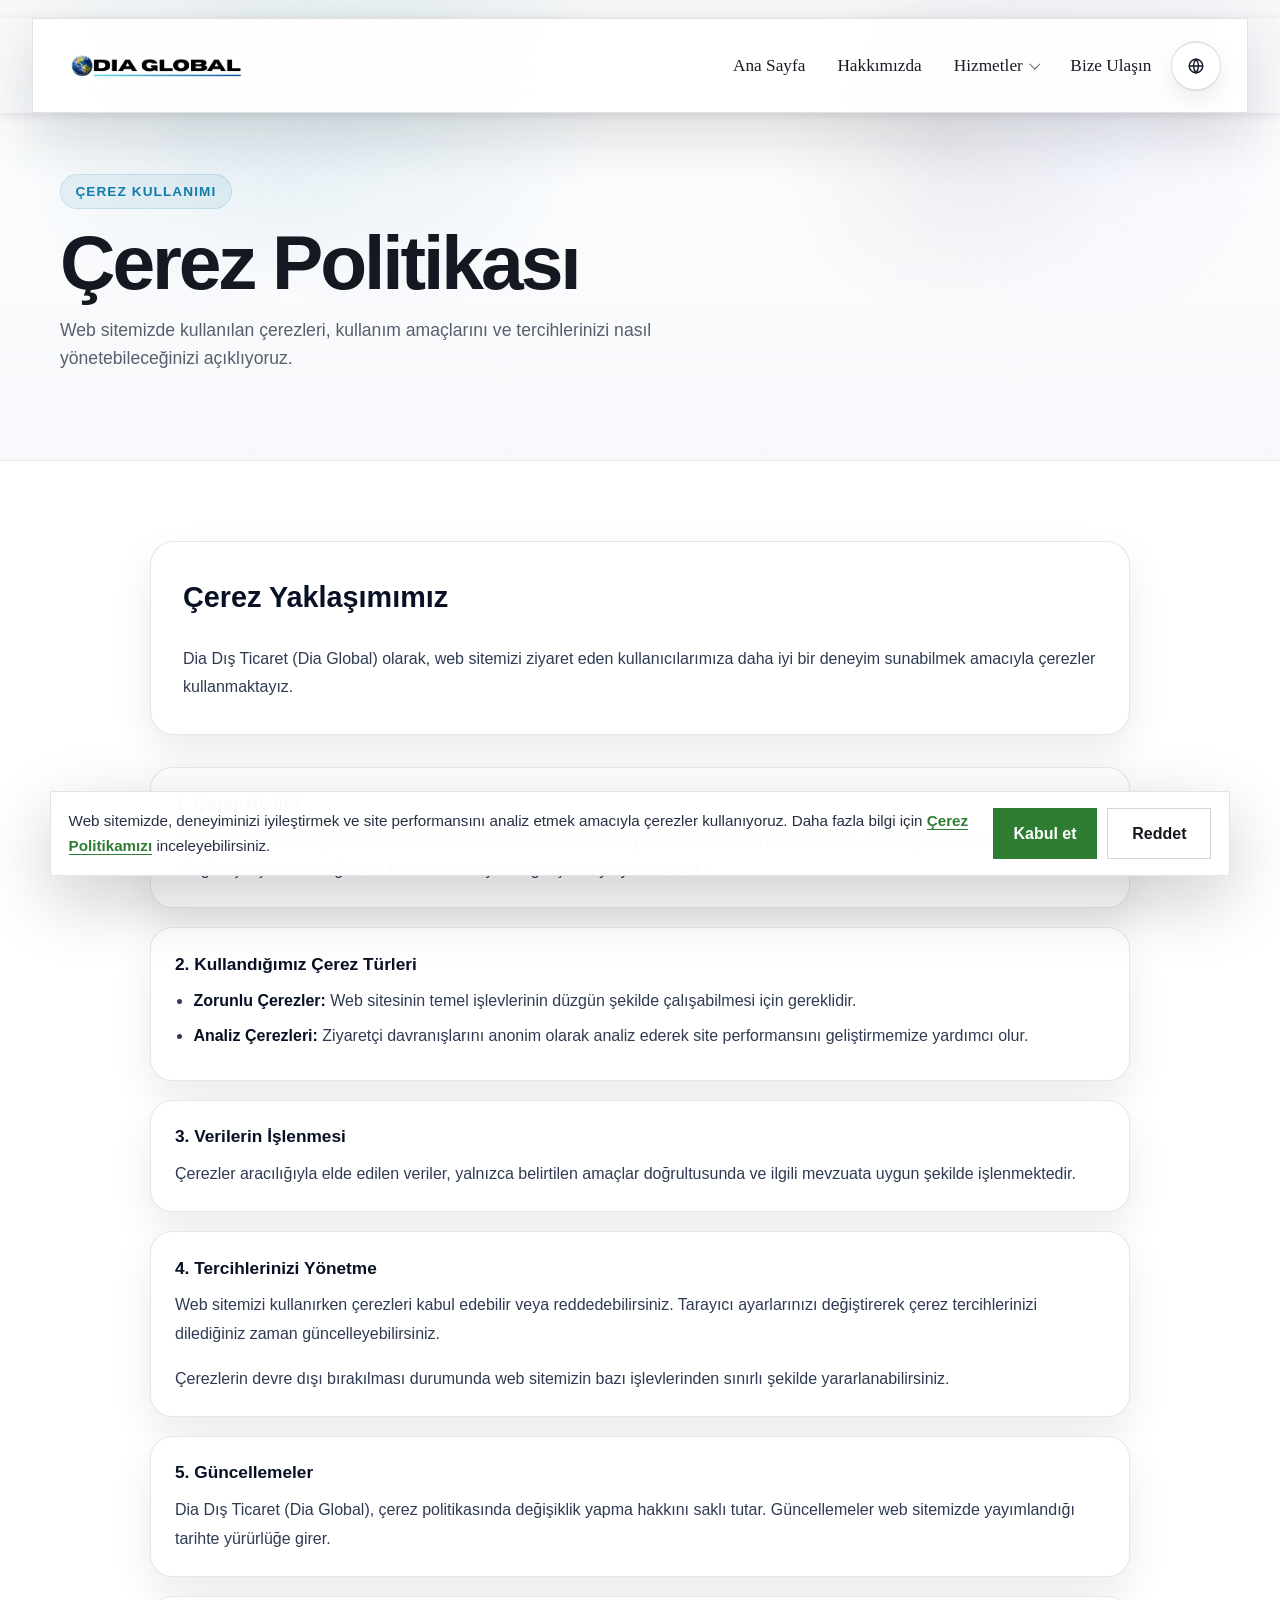
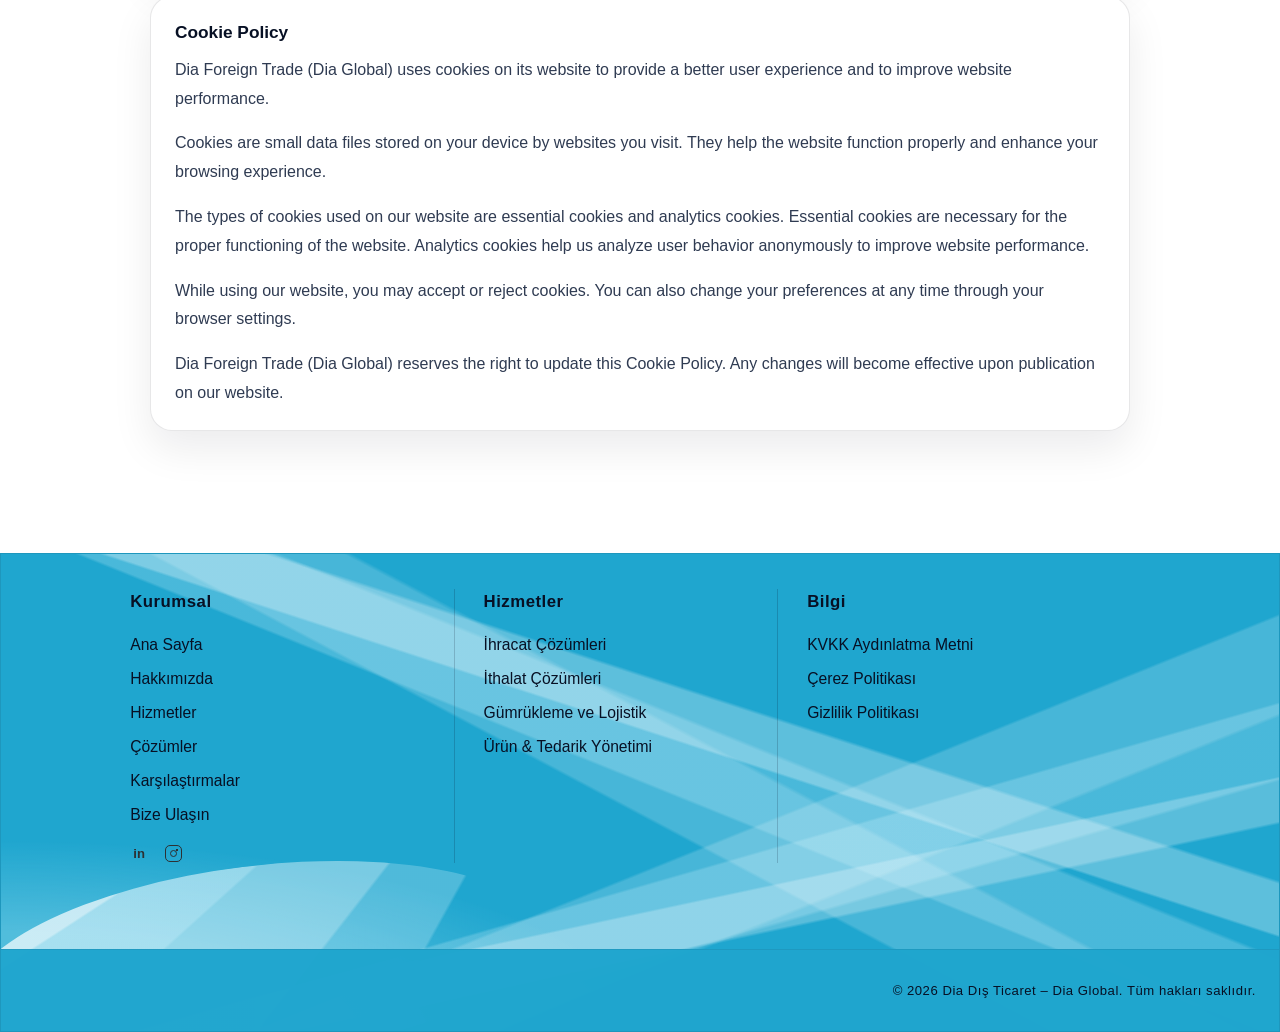
==== commit 57a3240b: "Remove solutions and comparisons from nav" ====
--- a/cerez-politikasi.html
+++ b/cerez-politikasi.html
@@ -10,8 +10,15 @@
     <link rel="icon" href="/favicon.ico" sizes="any">
     <link rel="icon" type="image/png" sizes="128x128" href="/logo/favicon.png">
     <link rel="apple-touch-icon" href="/logo/favicon.png">
+    <meta property="og:type" content="website">
     <meta property="og:site_name" content="Dia Global">
+    <meta property="og:title" content="Dia Global - &Ccedil;erez Politikas&#305;">
+    <meta property="og:description" content="Dia Global web sitesinde kullan&#305;lan &ccedil;erezleri, &ccedil;erezlerin ama&ccedil;lar&#305;n&#305; ve taray&#305;c&#305; &uuml;zerinden tercihlerinizi nas&#305;l y&ouml;netebilece&#287;inizi okuyun.">
+    <meta property="og:url" content="https://dia-global.com/cerez-politikasi.html">
     <meta property="og:image" content="https://dia-global.com/logo/logo-cropped.png">
+    <meta name="twitter:card" content="summary_large_image">
+    <meta name="twitter:title" content="Dia Global - &Ccedil;erez Politikas&#305;">
+    <meta name="twitter:description" content="Dia Global web sitesinde kullan&#305;lan &ccedil;erezleri, &ccedil;erezlerin ama&ccedil;lar&#305;n&#305; ve taray&#305;c&#305; &uuml;zerinden tercihlerinizi nas&#305;l y&ouml;netebilece&#287;inizi okuyun.">
     <meta name="twitter:image" content="https://dia-global.com/logo/logo-cropped.png">
     <meta name="google-adsense-account" content="ca-pub-6413682917914910">
     <script async src="https://pagead2.googlesyndication.com/pagead/js/adsbygoogle.js?client=ca-pub-6413682917914910"
@@ -38,8 +45,6 @@
                             <a href="hizmetler.html#urun-ve-tedarik-yonetimi" class="nav-dropdown-link">&Uuml;r&uuml;n &amp; Tedarik Y&ouml;netimi</a>
                         </div>
                     </li>
-                    <li><a href="cozumler.html" class="nav-link">&Ccedil;&ouml;z&uuml;mler</a></li>
-                    <li><a href="karsilastirmalar.html" class="nav-link">Kar&#351;&#305;la&#351;t&#305;rmalar</a></li>
                     <li><a href="iletisim.html" class="nav-link">Bize Ula&#351;&#305;n</a></li>
                 </ul>
                 <div class="language-switcher" aria-label="Language switcher">
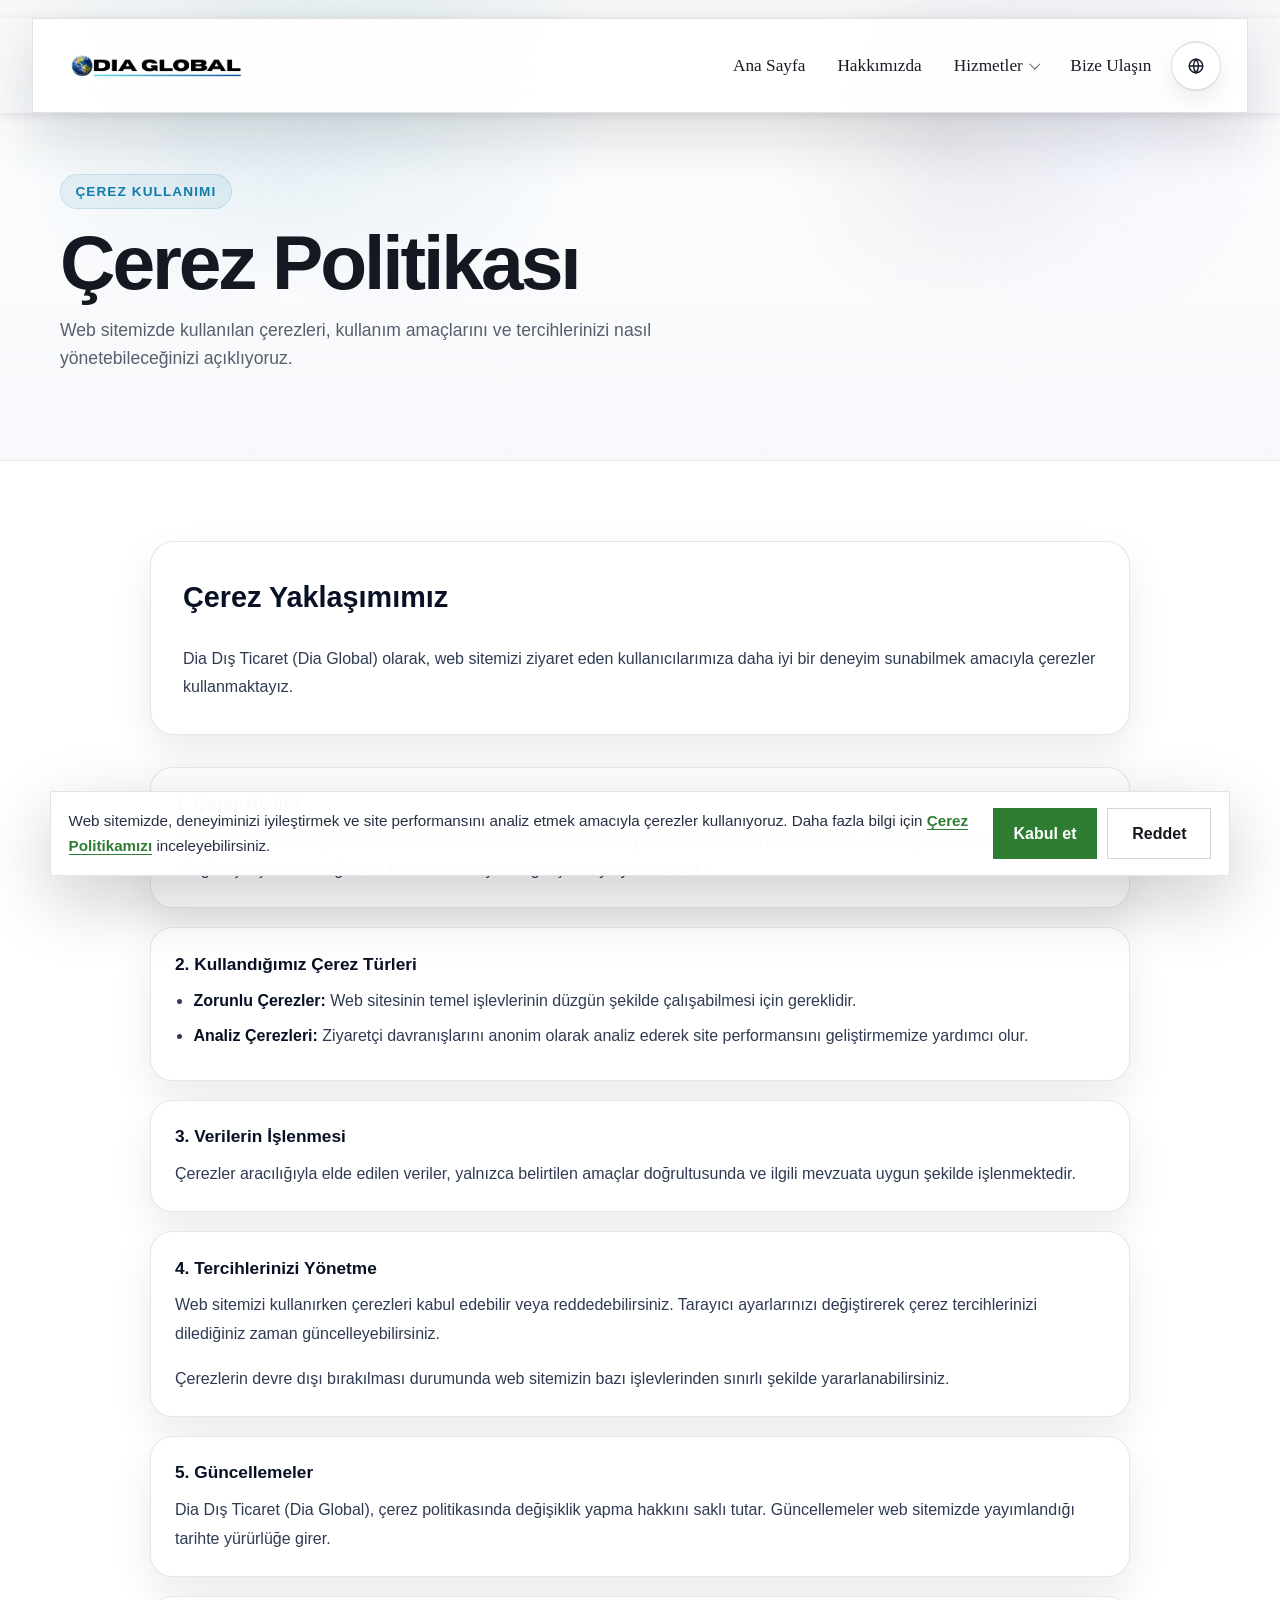
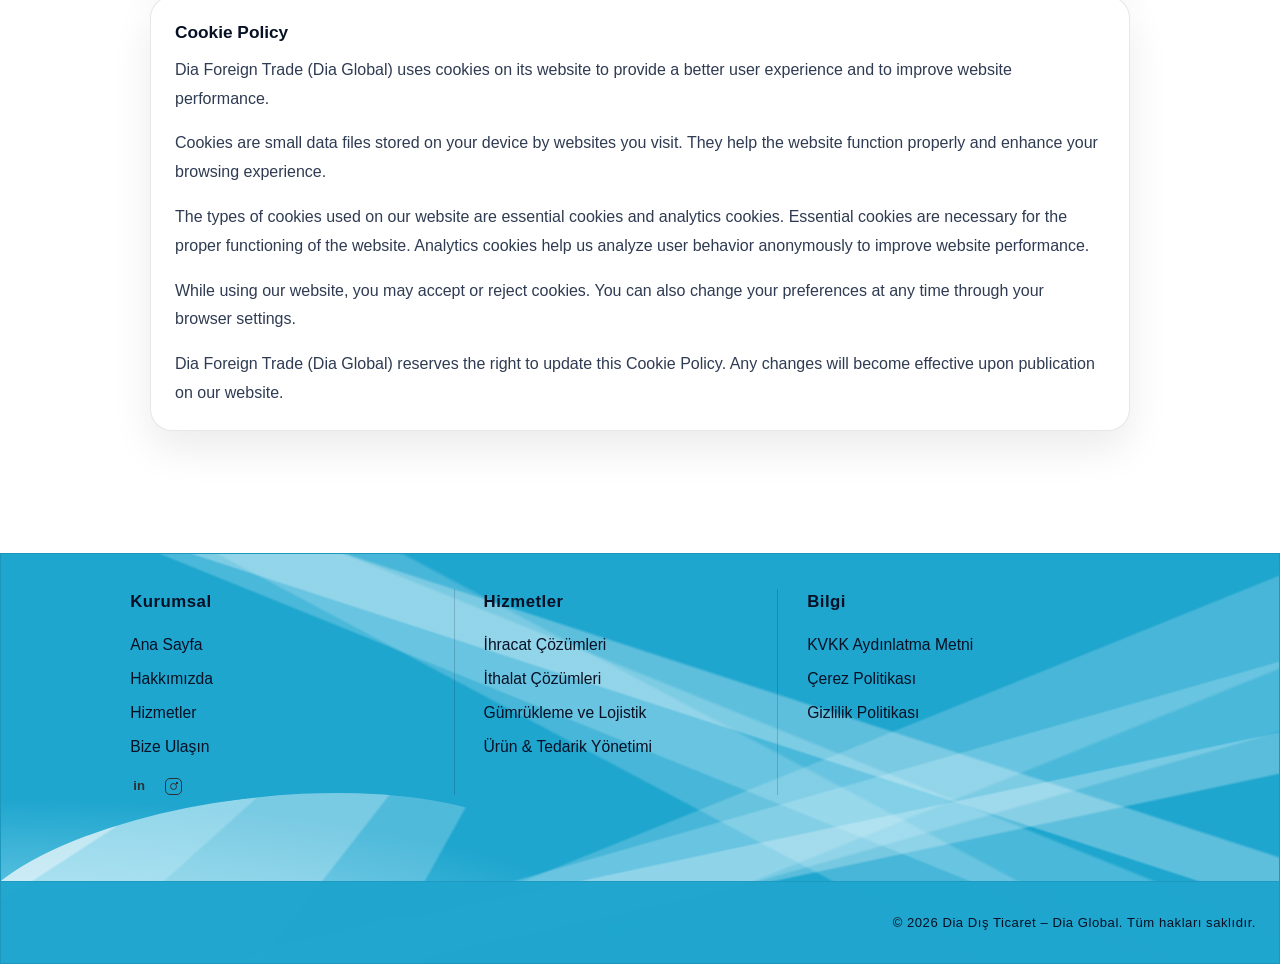
==== commit f73335c2: "Remove irrelevant solution and comparison pages" ====
--- a/cerez-politikasi.html
+++ b/cerez-politikasi.html
@@ -131,8 +131,6 @@
                         <a href="/" data-i18n="footer.linkHome">Ana Sayfa</a>
                         <a href="hakkimizda.html" data-i18n="footer.linkAbout">Hakk&#305;m&#305;zda</a>
                         <a href="hizmetler.html" data-i18n="footer.linkServices">Hizmetler</a>
-                        <a href="cozumler.html" data-i18n="footer.linkSolutions">&Ccedil;&ouml;z&uuml;mler</a>
-                        <a href="karsilastirmalar.html">Kar&#351;&#305;la&#351;t&#305;rmalar</a>
                         <a href="iletisim.html" data-i18n="footer.linkReach">Bize Ula&#351;&#305;n</a>
                         <div class="home-reference-footer-social">
                             <a href="#" class="home-reference-footer-social-link home-reference-footer-social-linkedin" aria-label="LinkedIn"><span>in</span></a>
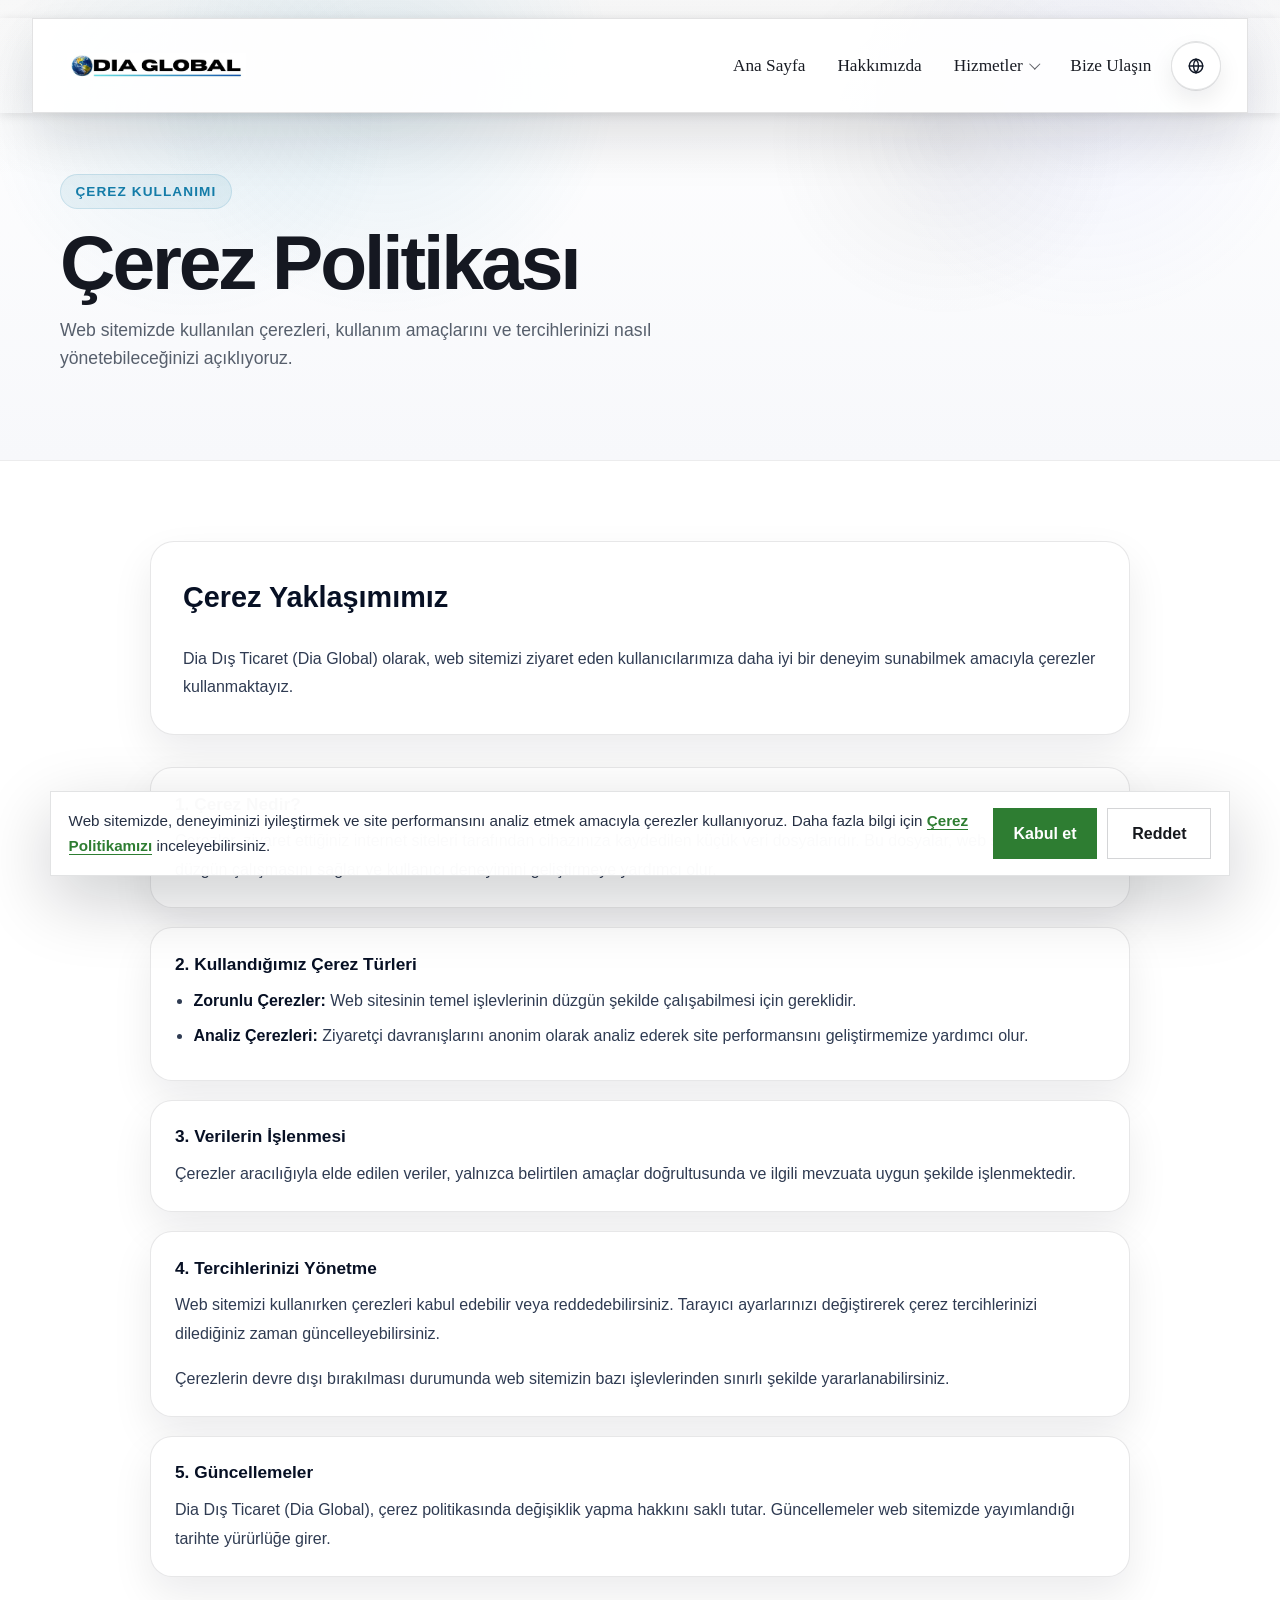
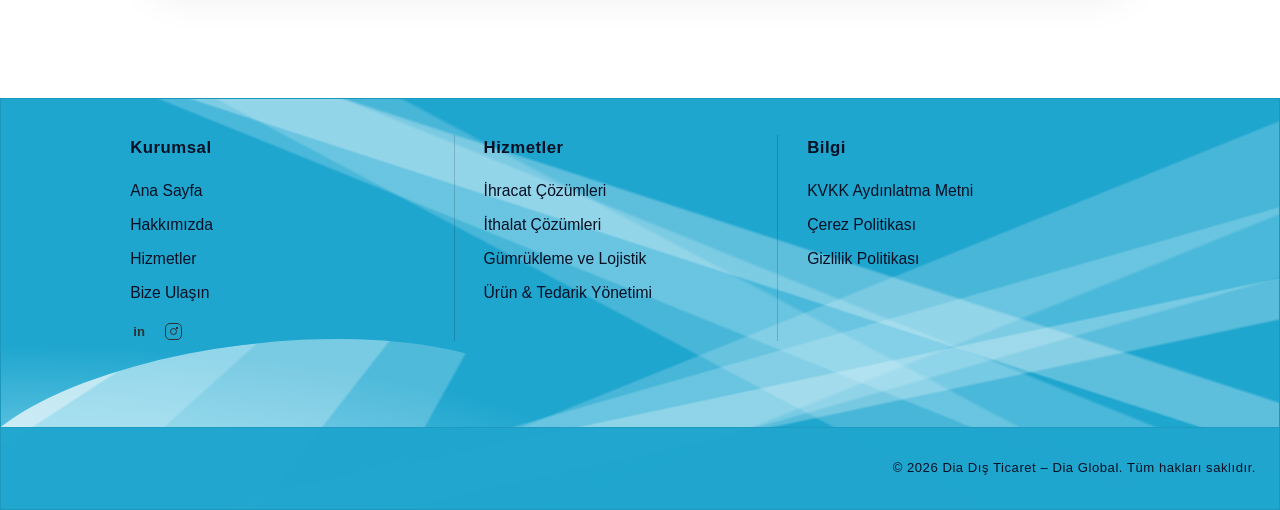
==== commit c8a652cd: "Fix policy page language and email content" ====
--- a/cerez-politikasi.html
+++ b/cerez-politikasi.html
@@ -108,14 +108,6 @@
                             <p>Dia D&#305;&#351; Ticaret (Dia Global), &ccedil;erez politikas&#305;nda de&#287;i&#351;iklik yapma hakk&#305;n&#305; sakl&#305; tutar. G&uuml;ncellemeler web sitemizde yay&#305;mland&#305;&#287;&#305; tarihte y&uuml;r&uuml;rl&uuml;&#287;e girer.</p>
                         </div>
 
-                        <div class="kvkk-full-section">
-                            <h4>Cookie Policy</h4>
-                            <p>Dia Foreign Trade (Dia Global) uses cookies on its website to provide a better user experience and to improve website performance.</p>
-                            <p>Cookies are small data files stored on your device by websites you visit. They help the website function properly and enhance your browsing experience.</p>
-                            <p>The types of cookies used on our website are essential cookies and analytics cookies. Essential cookies are necessary for the proper functioning of the website. Analytics cookies help us analyze user behavior anonymously to improve website performance.</p>
-                            <p>While using our website, you may accept or reject cookies. You can also change your preferences at any time through your browser settings.</p>
-                            <p>Dia Foreign Trade (Dia Global) reserves the right to update this Cookie Policy. Any changes will become effective upon publication on our website.</p>
-                        </div>
                     </div>
                 </div>
             </div>
@@ -160,6 +152,6 @@
         </div>
     </footer>
 
-    <script src="script.js?v=20260513-mobile-dropdown"></script>
+    <script src="script.js?v=20260613-policy-language-fix"></script>
 </body>
 </html>
--- a/styles.css
+++ b/styles.css
@@ -4011,6 +4011,39 @@
     max-width: 220px;
 }
 
+.contact-page .contact-form .btn[aria-disabled="true"] {
+    background: #f4f5fb;
+    color: #6f7480;
+    border-color: rgba(21, 24, 33, 0.08);
+    box-shadow: none;
+    opacity: 0.78;
+}
+
+.contact-page .contact-form .btn[aria-disabled="true"]:hover {
+    background: #f4f5fb;
+    color: #6f7480;
+    border-color: rgba(21, 24, 33, 0.08);
+    box-shadow: none;
+    text-shadow: none;
+    transform: none;
+}
+
+.contact-page .contact-form .btn.is-consent-ready {
+    background: linear-gradient(135deg, #027fb9, #16a6d8);
+    color: #ffffff;
+    border-color: rgba(2, 127, 185, 0.45);
+    box-shadow: 0 12px 28px rgba(2, 127, 185, 0.28);
+    opacity: 1;
+}
+
+.contact-page .contact-info h3 .contact-info-icon-email {
+    display: inline-block;
+    font-size: 1em;
+    line-height: 1;
+    vertical-align: -0.08em;
+    color: #f5b400 !important;
+}
+
 .contact-page .kvkk-inline-note {
     color: #5b6472;
     font-size: 0.95rem;
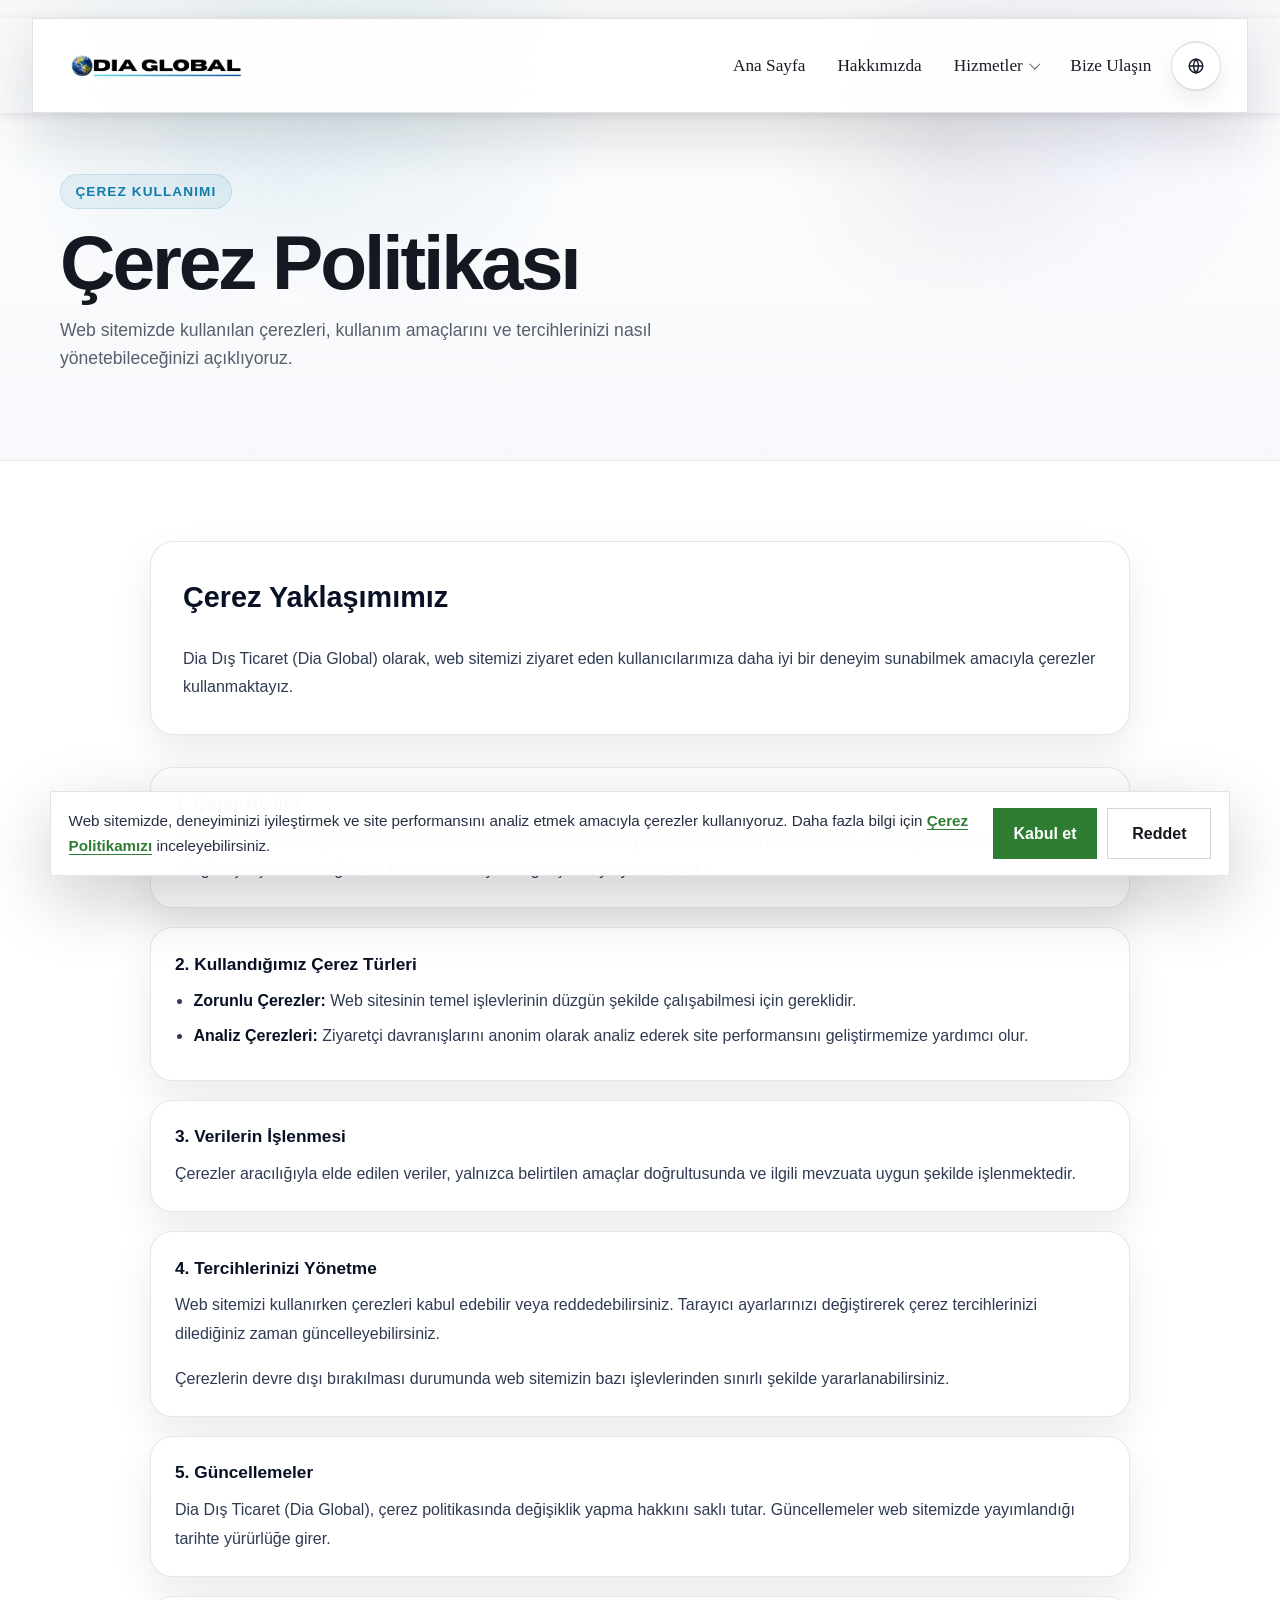
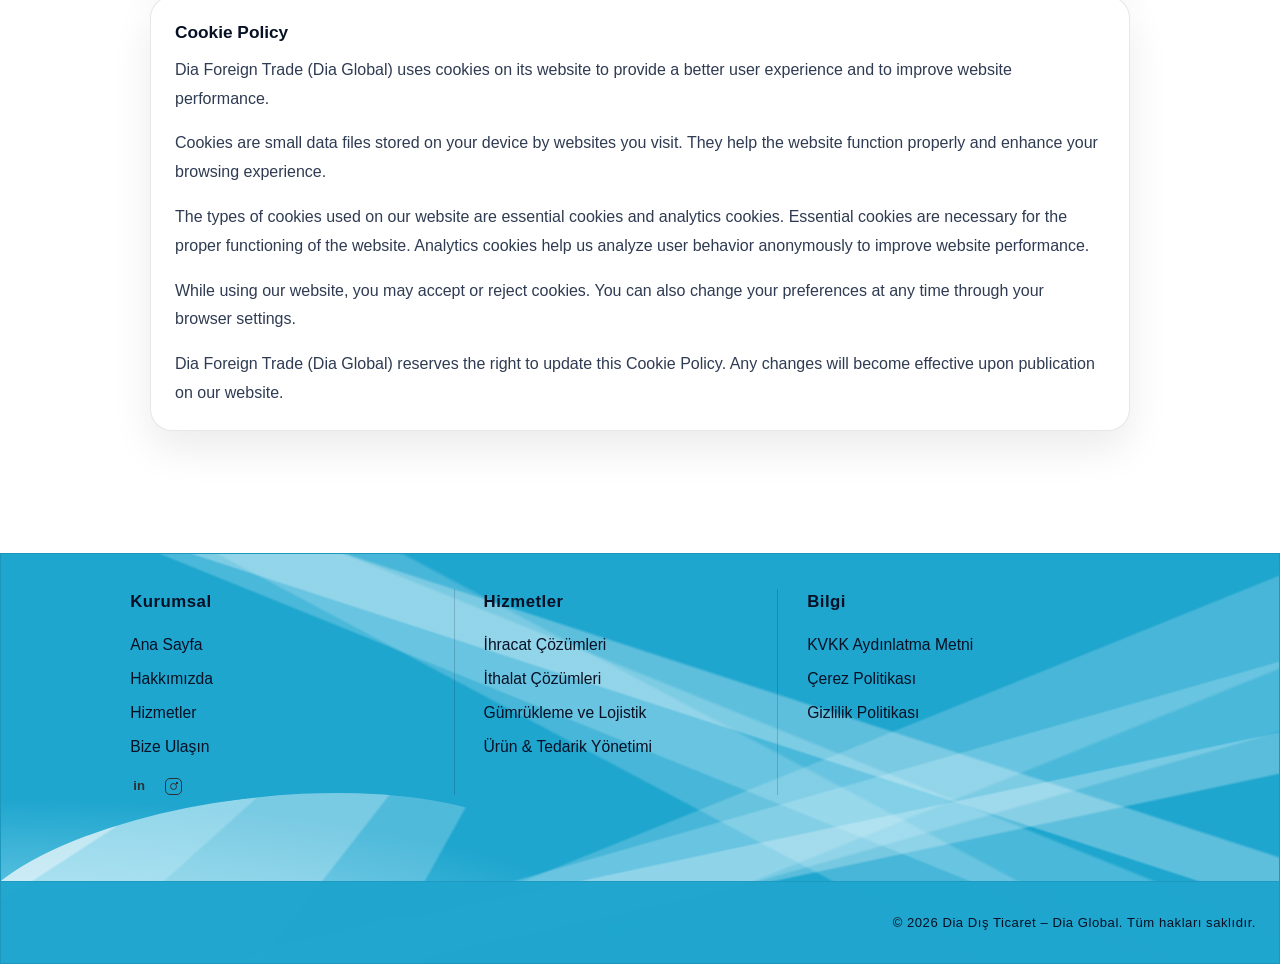
==== commit 20205019: "Restore cookie policy English section" ====
--- a/cerez-politikasi.html
+++ b/cerez-politikasi.html
@@ -108,6 +108,14 @@
                             <p>Dia D&#305;&#351; Ticaret (Dia Global), &ccedil;erez politikas&#305;nda de&#287;i&#351;iklik yapma hakk&#305;n&#305; sakl&#305; tutar. G&uuml;ncellemeler web sitemizde yay&#305;mland&#305;&#287;&#305; tarihte y&uuml;r&uuml;rl&uuml;&#287;e girer.</p>
                         </div>
 
+                        <div class="kvkk-full-section">
+                            <h4>Cookie Policy</h4>
+                            <p>Dia Foreign Trade (Dia Global) uses cookies on its website to provide a better user experience and to improve website performance.</p>
+                            <p>Cookies are small data files stored on your device by websites you visit. They help the website function properly and enhance your browsing experience.</p>
+                            <p>The types of cookies used on our website are essential cookies and analytics cookies. Essential cookies are necessary for the proper functioning of the website. Analytics cookies help us analyze user behavior anonymously to improve website performance.</p>
+                            <p>While using our website, you may accept or reject cookies. You can also change your preferences at any time through your browser settings.</p>
+                            <p>Dia Foreign Trade (Dia Global) reserves the right to update this Cookie Policy. Any changes will become effective upon publication on our website.</p>
+                        </div>
                     </div>
                 </div>
             </div>
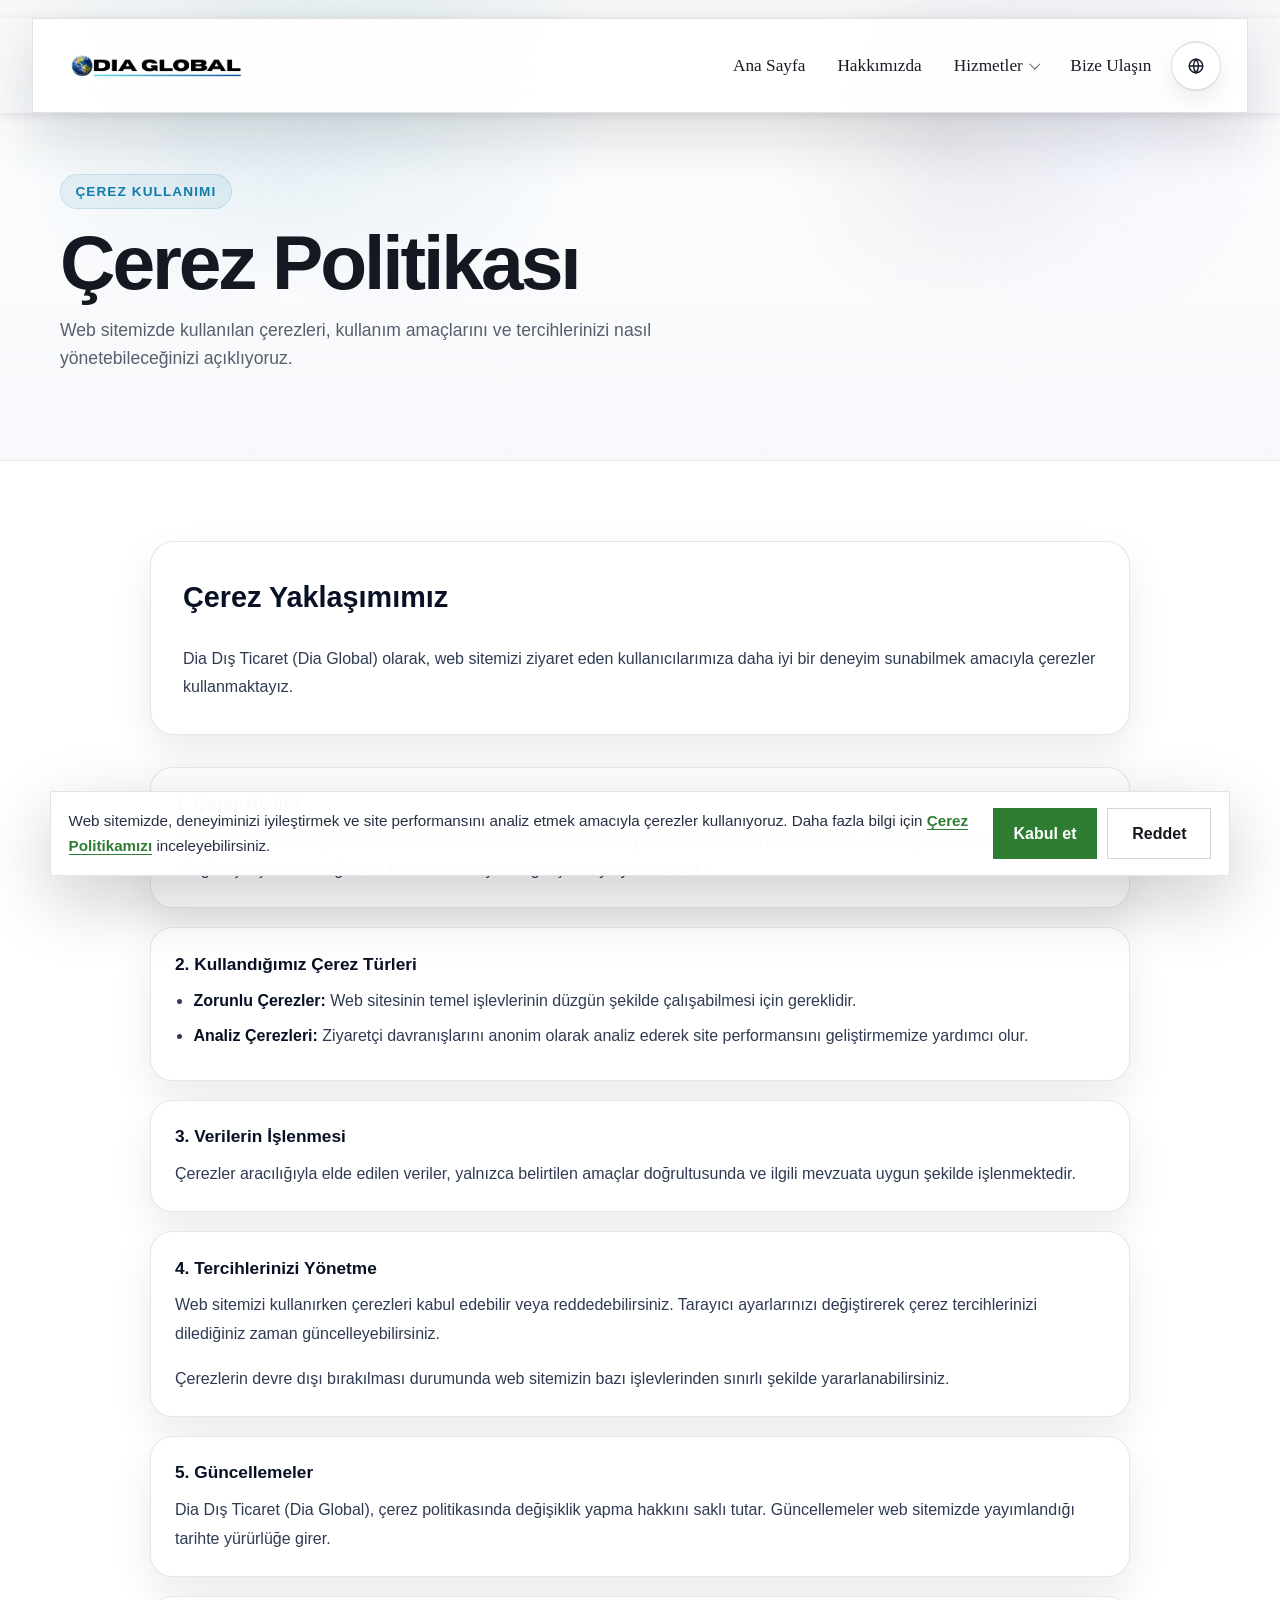
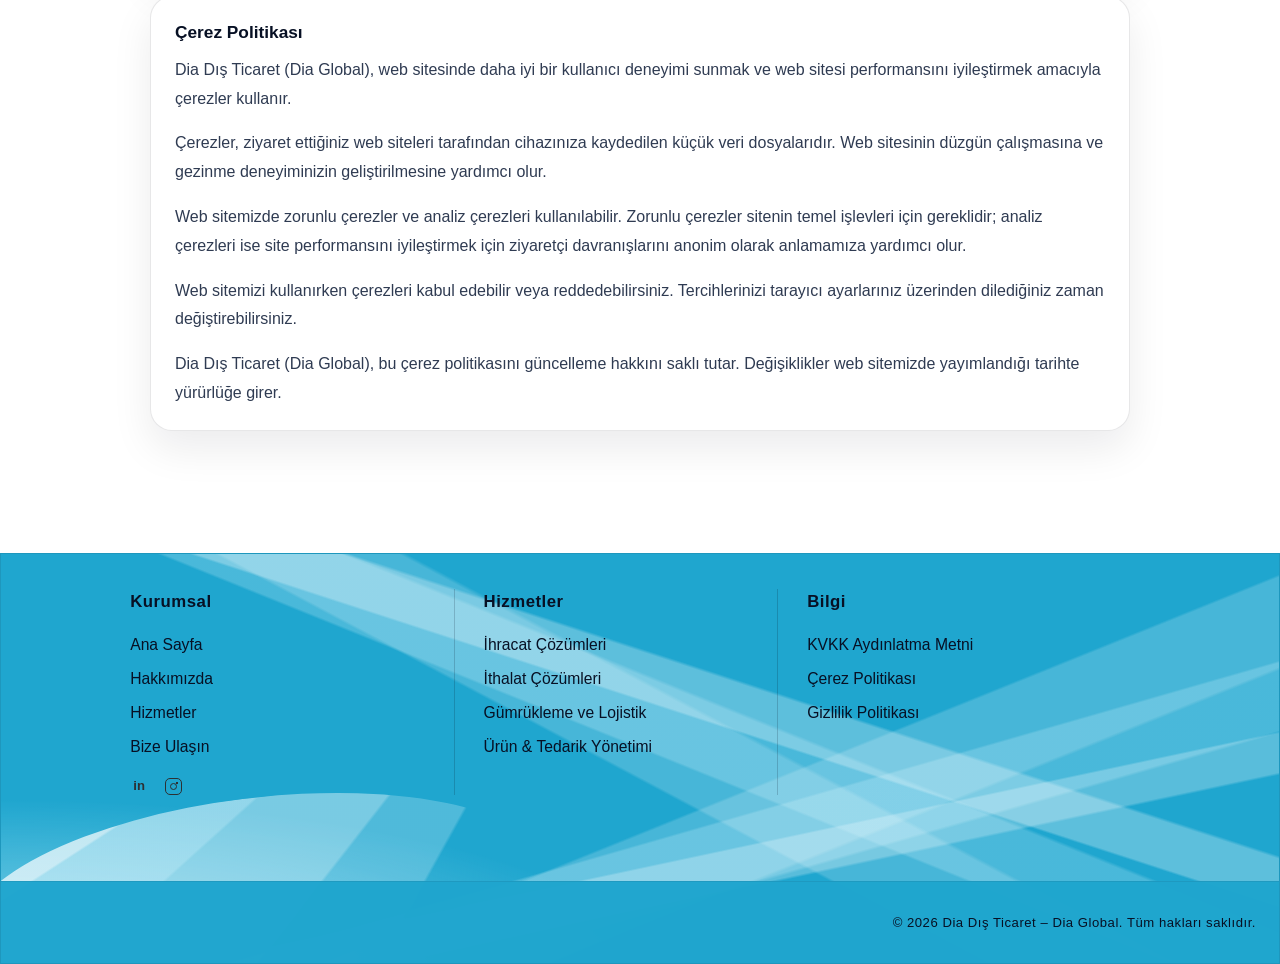
==== commit 5a6fd765: "Translate cookie policy bottom section" ====
--- a/cerez-politikasi.html
+++ b/cerez-politikasi.html
@@ -109,12 +109,12 @@
                         </div>
 
                         <div class="kvkk-full-section">
-                            <h4>Cookie Policy</h4>
-                            <p>Dia Foreign Trade (Dia Global) uses cookies on its website to provide a better user experience and to improve website performance.</p>
-                            <p>Cookies are small data files stored on your device by websites you visit. They help the website function properly and enhance your browsing experience.</p>
-                            <p>The types of cookies used on our website are essential cookies and analytics cookies. Essential cookies are necessary for the proper functioning of the website. Analytics cookies help us analyze user behavior anonymously to improve website performance.</p>
-                            <p>While using our website, you may accept or reject cookies. You can also change your preferences at any time through your browser settings.</p>
-                            <p>Dia Foreign Trade (Dia Global) reserves the right to update this Cookie Policy. Any changes will become effective upon publication on our website.</p>
+                            <h4>&Ccedil;erez Politikas&#305;</h4>
+                            <p>Dia D&#305;&#351; Ticaret (Dia Global), web sitesinde daha iyi bir kullan&#305;c&#305; deneyimi sunmak ve web sitesi performans&#305;n&#305; iyile&#351;tirmek amac&#305;yla &ccedil;erezler kullan&#305;r.</p>
+                            <p>&Ccedil;erezler, ziyaret etti&#287;iniz web siteleri taraf&#305;ndan cihaz&#305;n&#305;za kaydedilen k&uuml;&ccedil;&uuml;k veri dosyalar&#305;d&#305;r. Web sitesinin d&uuml;zg&uuml;n &ccedil;al&#305;&#351;mas&#305;na ve gezinme deneyiminizin geli&#351;tirilmesine yard&#305;mc&#305; olur.</p>
+                            <p>Web sitemizde zorunlu &ccedil;erezler ve analiz &ccedil;erezleri kullan&#305;labilir. Zorunlu &ccedil;erezler sitenin temel i&#351;levleri i&ccedil;in gereklidir; analiz &ccedil;erezleri ise site performans&#305;n&#305; iyile&#351;tirmek i&ccedil;in ziyaret&ccedil;i davran&#305;&#351;lar&#305;n&#305; anonim olarak anlamam&#305;za yard&#305;mc&#305; olur.</p>
+                            <p>Web sitemizi kullan&#305;rken &ccedil;erezleri kabul edebilir veya reddedebilirsiniz. Tercihlerinizi taray&#305;c&#305; ayarlar&#305;n&#305;z &uuml;zerinden diledi&#287;iniz zaman de&#287;i&#351;tirebilirsiniz.</p>
+                            <p>Dia D&#305;&#351; Ticaret (Dia Global), bu &ccedil;erez politikas&#305;n&#305; g&uuml;ncelleme hakk&#305;n&#305; sakl&#305; tutar. De&#287;i&#351;iklikler web sitemizde yay&#305;mland&#305;&#287;&#305; tarihte y&uuml;r&uuml;rl&uuml;&#287;e girer.</p>
                         </div>
                     </div>
                 </div>
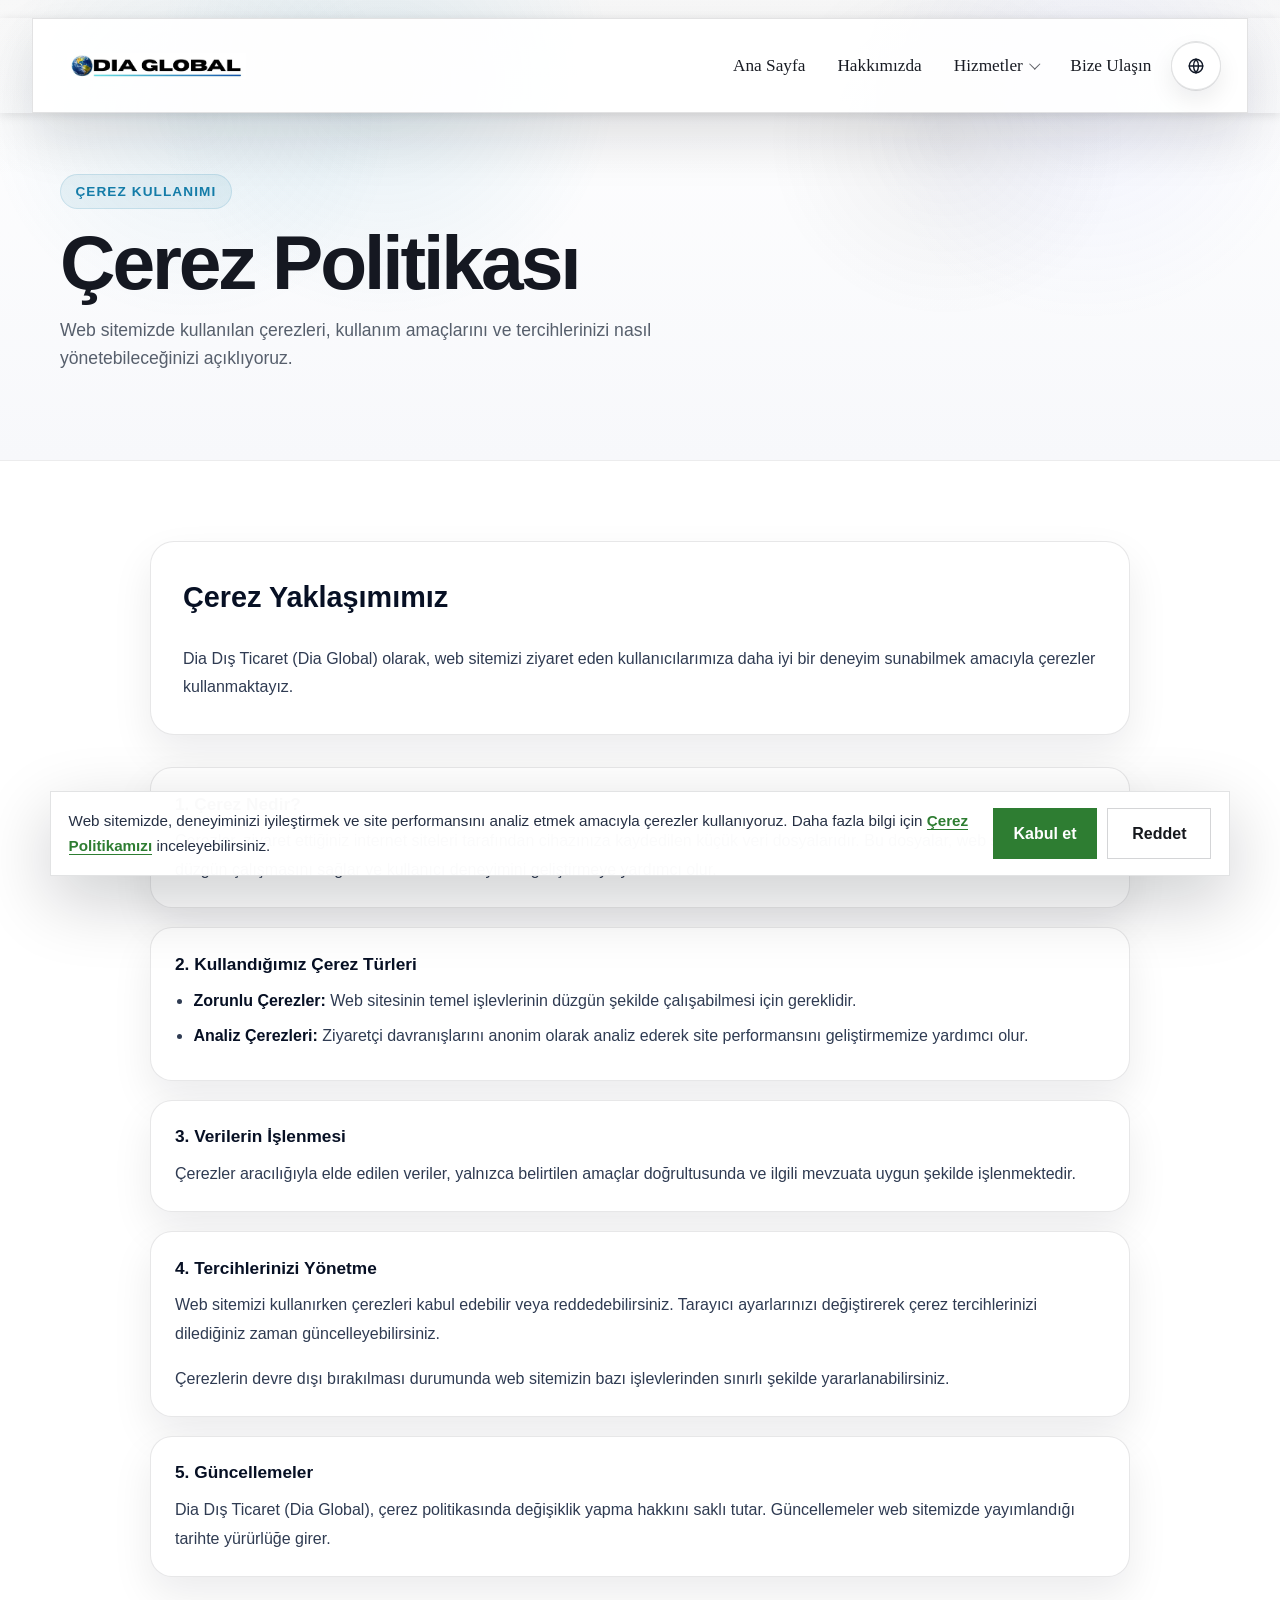
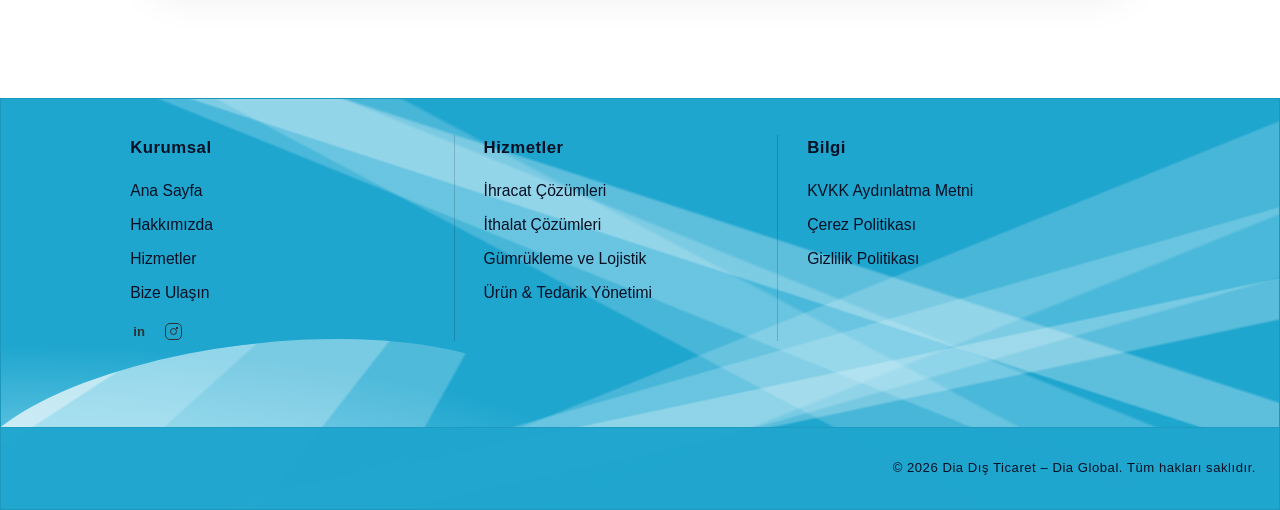
==== commit a1ff84b4: "Keep cookie policy to five sections" ====
--- a/cerez-politikasi.html
+++ b/cerez-politikasi.html
@@ -108,14 +108,6 @@
                             <p>Dia D&#305;&#351; Ticaret (Dia Global), &ccedil;erez politikas&#305;nda de&#287;i&#351;iklik yapma hakk&#305;n&#305; sakl&#305; tutar. G&uuml;ncellemeler web sitemizde yay&#305;mland&#305;&#287;&#305; tarihte y&uuml;r&uuml;rl&uuml;&#287;e girer.</p>
                         </div>
 
-                        <div class="kvkk-full-section">
-                            <h4>&Ccedil;erez Politikas&#305;</h4>
-                            <p>Dia D&#305;&#351; Ticaret (Dia Global), web sitesinde daha iyi bir kullan&#305;c&#305; deneyimi sunmak ve web sitesi performans&#305;n&#305; iyile&#351;tirmek amac&#305;yla &ccedil;erezler kullan&#305;r.</p>
-                            <p>&Ccedil;erezler, ziyaret etti&#287;iniz web siteleri taraf&#305;ndan cihaz&#305;n&#305;za kaydedilen k&uuml;&ccedil;&uuml;k veri dosyalar&#305;d&#305;r. Web sitesinin d&uuml;zg&uuml;n &ccedil;al&#305;&#351;mas&#305;na ve gezinme deneyiminizin geli&#351;tirilmesine yard&#305;mc&#305; olur.</p>
-                            <p>Web sitemizde zorunlu &ccedil;erezler ve analiz &ccedil;erezleri kullan&#305;labilir. Zorunlu &ccedil;erezler sitenin temel i&#351;levleri i&ccedil;in gereklidir; analiz &ccedil;erezleri ise site performans&#305;n&#305; iyile&#351;tirmek i&ccedil;in ziyaret&ccedil;i davran&#305;&#351;lar&#305;n&#305; anonim olarak anlamam&#305;za yard&#305;mc&#305; olur.</p>
-                            <p>Web sitemizi kullan&#305;rken &ccedil;erezleri kabul edebilir veya reddedebilirsiniz. Tercihlerinizi taray&#305;c&#305; ayarlar&#305;n&#305;z &uuml;zerinden diledi&#287;iniz zaman de&#287;i&#351;tirebilirsiniz.</p>
-                            <p>Dia D&#305;&#351; Ticaret (Dia Global), bu &ccedil;erez politikas&#305;n&#305; g&uuml;ncelleme hakk&#305;n&#305; sakl&#305; tutar. De&#287;i&#351;iklikler web sitemizde yay&#305;mland&#305;&#287;&#305; tarihte y&uuml;r&uuml;rl&uuml;&#287;e girer.</p>
-                        </div>
                     </div>
                 </div>
             </div>
@@ -160,6 +152,6 @@
         </div>
     </footer>
 
-    <script src="script.js?v=20260613-policy-language-fix"></script>
+    <script src="script.js?v=20260613-cookie-five-sections"></script>
 </body>
 </html>
